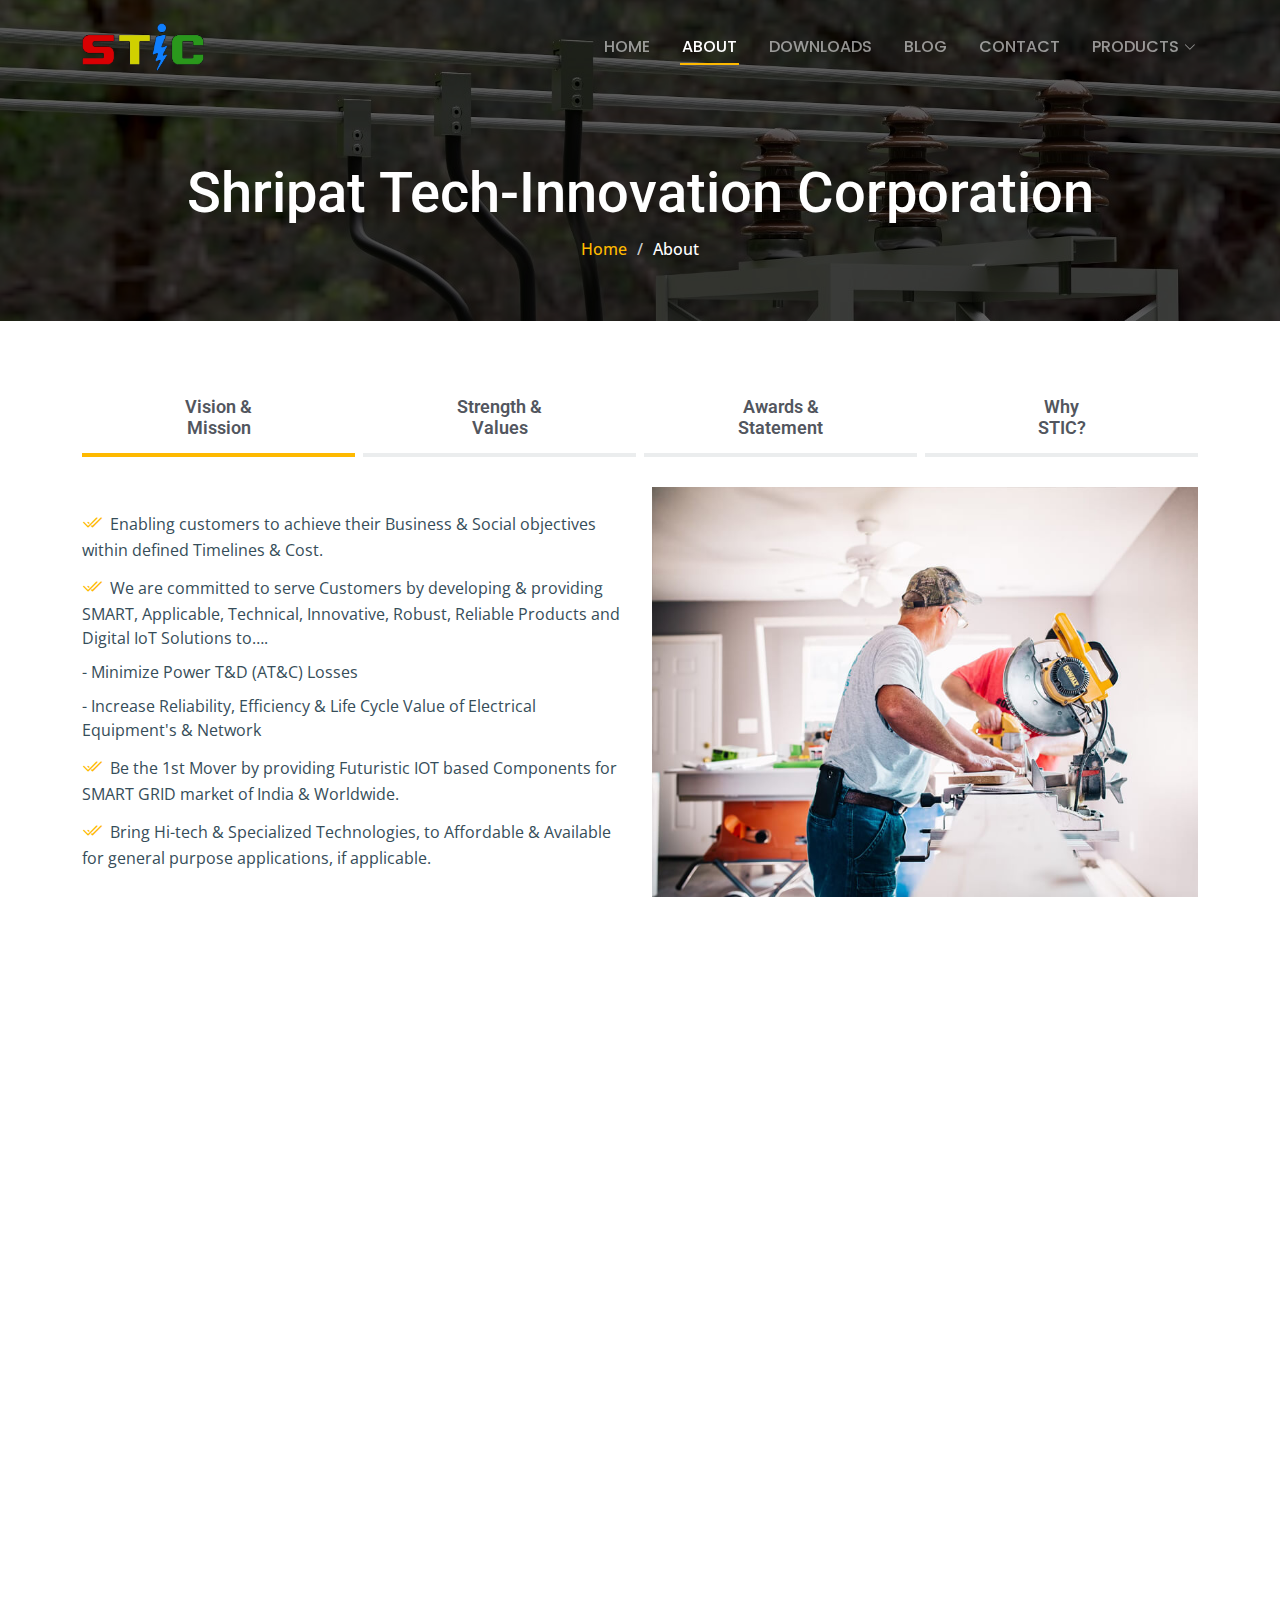
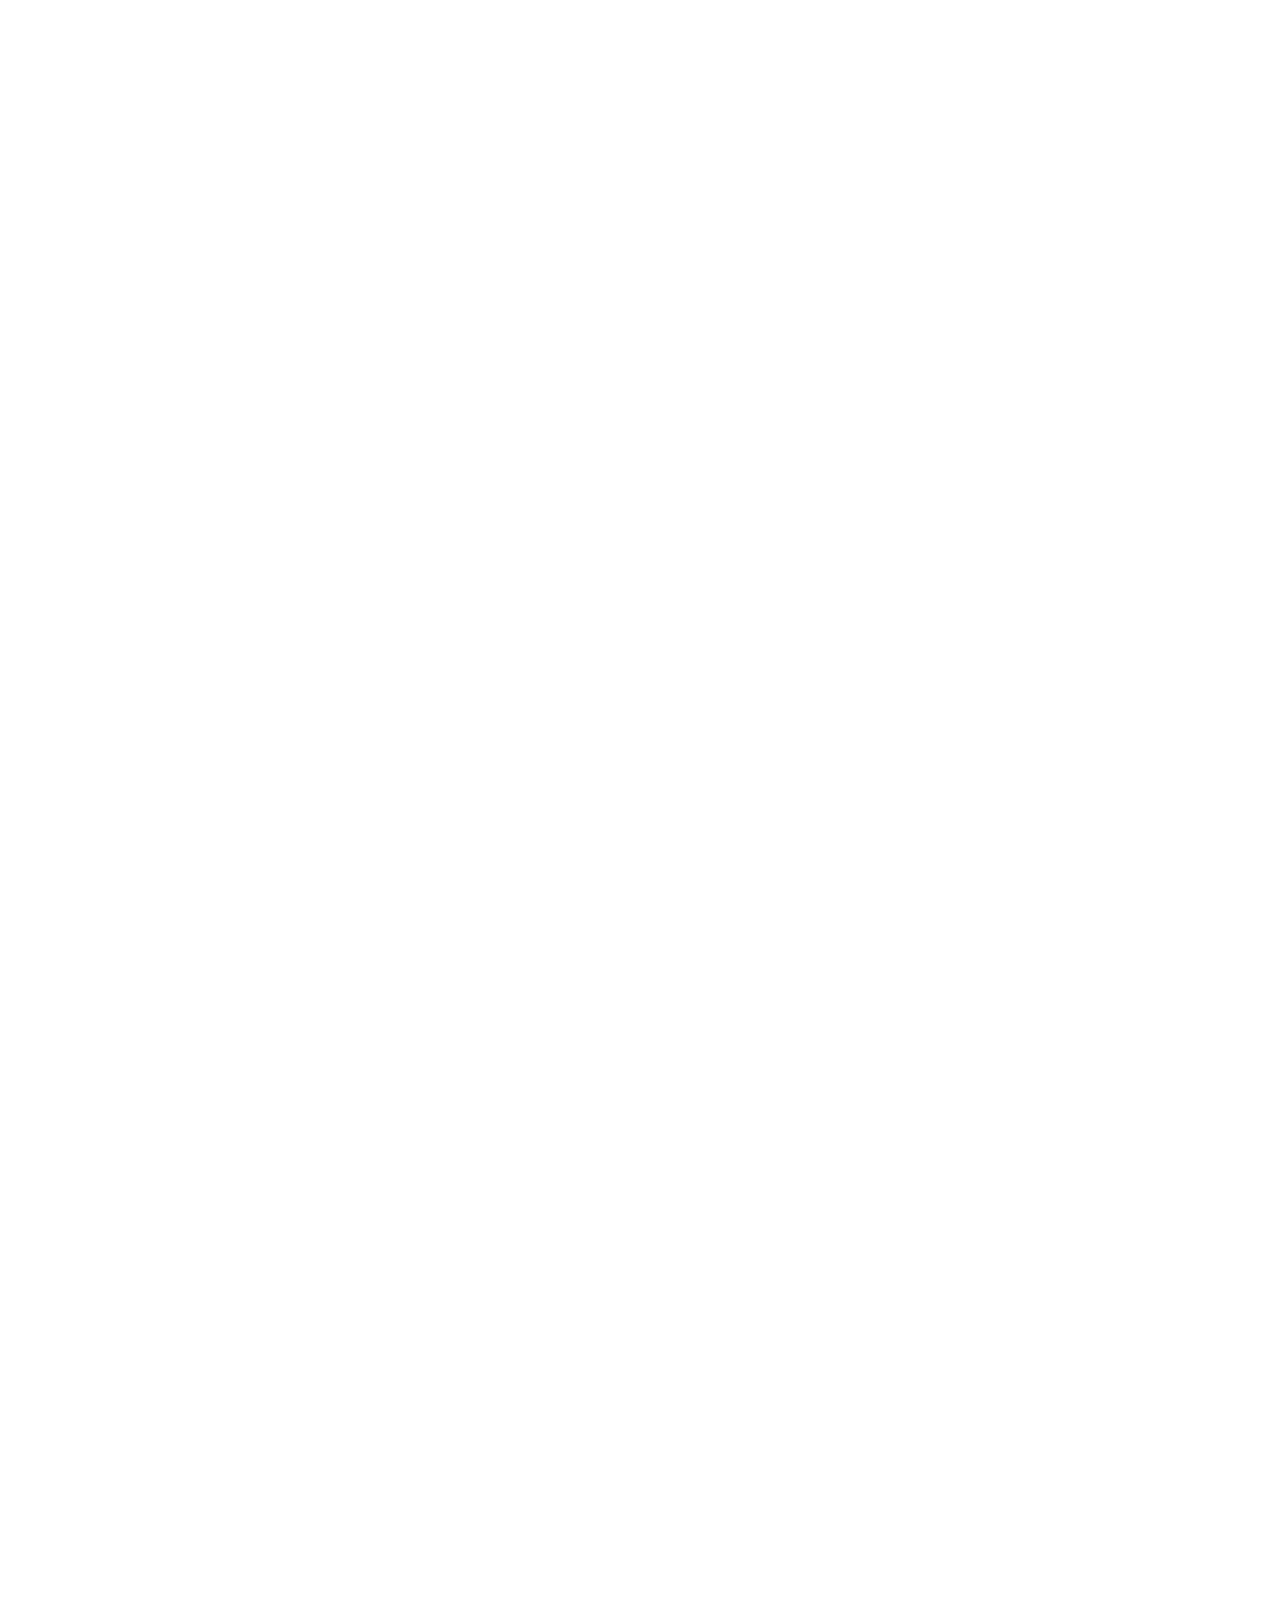
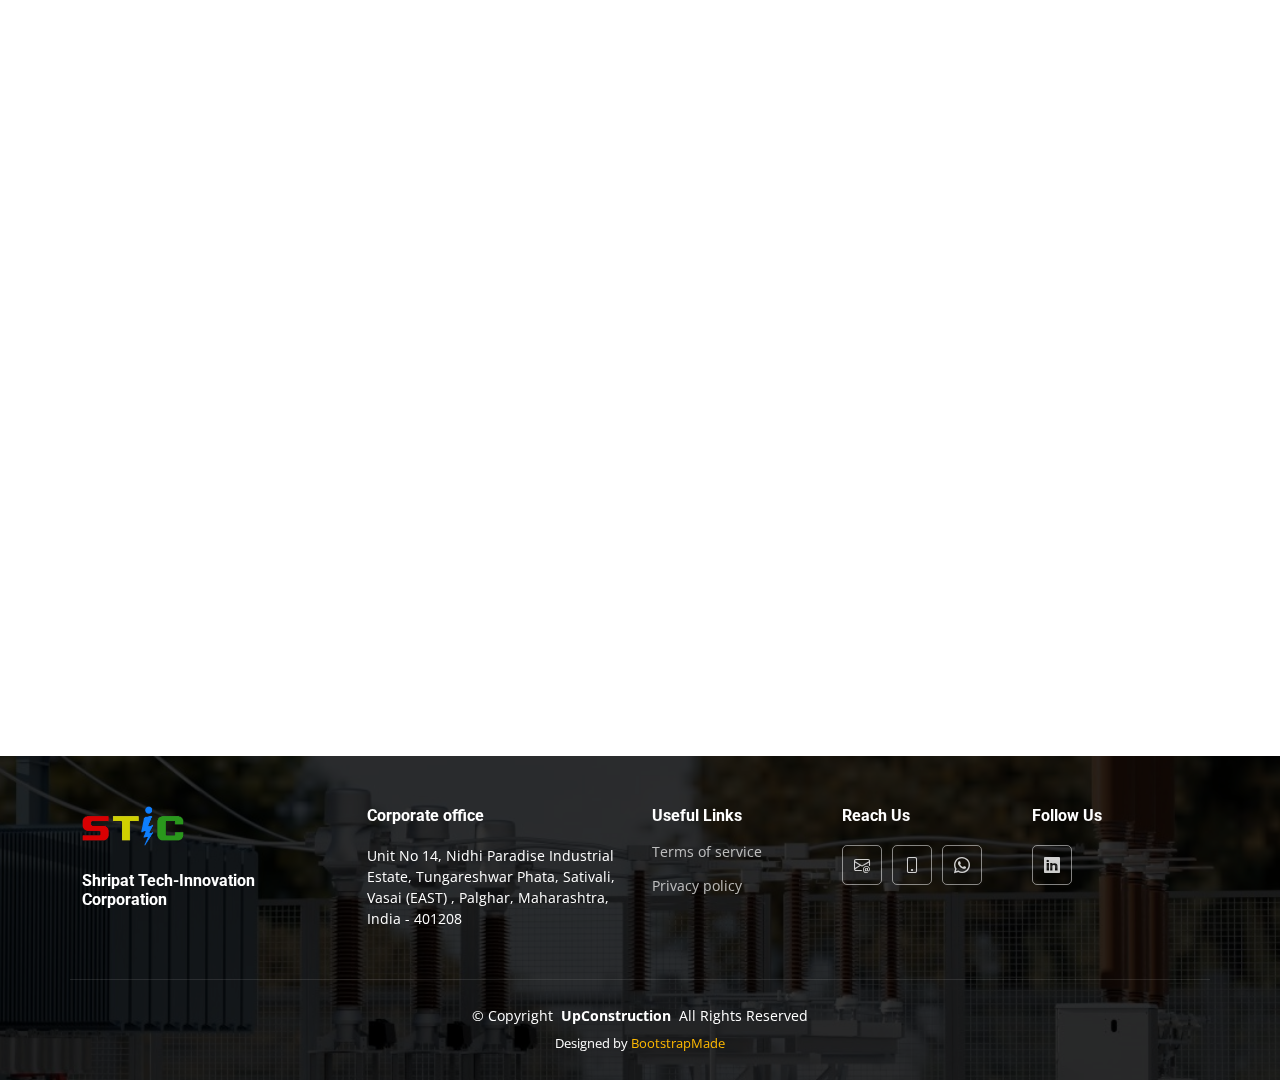
==== about.html @ 897feb3b "changes done" ====
<!DOCTYPE html>
<html lang="en">

<head>
  <meta charset="utf-8">
  <meta content="width=device-width, initial-scale=1.0" name="viewport">
  <title>About - UpConstruction Bootstrap Template</title>
  <meta content="" name="description">
  <meta content="" name="keywords">

  <!-- Favicons -->
  <link href="assets/img/favicon.png" rel="icon">
  <link href="assets/img/apple-touch-icon.png" rel="apple-touch-icon">

  <!-- Fonts -->
  <link href="https://fonts.googleapis.com" rel="preconnect">
  <link href="https://fonts.gstatic.com" rel="preconnect" crossorigin>
  <link
    href="https://fonts.googleapis.com/css2?family=Roboto:ital,wght@0,100;0,300;0,400;0,500;0,700;0,900;1,100;1,300;1,400;1,500;1,700;1,900&family=Open+Sans:ital,wght@0,300;0,400;0,500;0,600;0,700;0,800;1,300;1,400;1,500;1,600;1,700;1,800&family=Poppins:ital,wght@0,100;0,200;0,300;0,400;0,500;0,600;0,700;0,800;0,900;1,100;1,200;1,300;1,400;1,500;1,600;1,700;1,800;1,900&display=swap"
    rel="stylesheet">

  <!-- Vendor CSS Files -->
  <link href="assets/vendor/bootstrap/css/bootstrap.min.css" rel="stylesheet">
  <link href="assets/vendor/bootstrap-icons/bootstrap-icons.css" rel="stylesheet">
  <link href="assets/vendor/aos/aos.css" rel="stylesheet">
  <link href="assets/vendor/glightbox/css/glightbox.min.css" rel="stylesheet">
  <link href="assets/vendor/swiper/swiper-bundle.min.css" rel="stylesheet">

  <!-- Main CSS File -->
  <link href="assets/css/main.css" rel="stylesheet">

  <!-- =======================================================
  * Template Name: UpConstruction
  * Template URL: https://bootstrapmade.com/upconstruction-bootstrap-construction-website-template/
  * Updated: May 18 2024 with Bootstrap v5.3.3
  * Author: BootstrapMade.com
  * License: https://bootstrapmade.com/license/
  ======================================================== -->
</head>

<body class="about-page">

  <header id="header" class="header d-flex align-items-center fixed-top">
    <div class="container-fluid container-xl position-relative d-flex align-items-center justify-content-between">

      <a href="index.html" class="logo d-flex align-items-center">
        <!-- Uncomment the line below if you also wish to use an image logo -->
        <img src="assets/img/stic-logo-big-nobg.png" alt="STIC">
        <!-- <h1 class="sitename">STIC</h1> <span>.</span> -->
      </a>

      <nav id="navmenu" class="navmenu">
        <ul>
          <li><a href="index.html">Home</a></li>
          <li><a href="about.html" class="active">About</a></li>
          <!-- <li><a href="services.html">Services</a></li> -->
          <!-- <li><a href="download.html">Projects</a></li> -->
          <li><a href="download.html">Downloads</a></li>
          <li><a href="blog.html">Blog</a></li>
          <li><a href="contact.html">Contact</a></li>
          <li class="dropdown"><a href="products.html"><span>Products</span> <i class="bi bi-chevron-down toggle-dropdown"></i></a>
            <ul>
              <li class="dropdown"><a href="#"><span>EASYCON</span> <i
                    class="bi bi-chevron-down toggle-dropdown"></i></a>
                <ul>
                  <li><a href="easycon-1.html">EASYCON-1</a></li>
                  <li><a href="#">EASYCON-2</a></li>
                  <li><a href="#">EASYCON-3</a></li>
                  <li><a href="#">EASYCON-4</a></li>
                  <li><a href="#">EASYCON-5</a></li>
                </ul>
              </li>
              <li class="dropdown"><a href="#"><span>TUSKER</span> <i
                    class="bi bi-chevron-down toggle-dropdown"></i></a>
                <ul>
                  <li><a href="#">TUSKER-1</a></li>
                  <li><a href="#">TUSKER-2</a></li>
                  <li><a href="#">TUSKER-3</a></li>
                  <li><a href="#">TUSKER-4</a></li>
                  <li><a href="#">TUSKER-5</a></li>
                </ul>
              </li>
              <li><a href="#">KRIMPKON</a></li>
              <li><a href="#">EASY-SHREENK</a></li>
              <li><a href="#">KANGARU-SMART</a></li>
              <li><a href="#">LVABC,MVABC,MVCC</a></li>
              <li><a href="#">CLAMPING</a></li>

            </ul>
          </li>
        </ul>
        <i class="mobile-nav-toggle d-xl-none bi bi-list"></i>
      </nav>

    </div>
  </header>

  <!-- <header id="header" class="header d-flex align-items-center fixed-top">
    <div class="container-fluid container-xl position-relative d-flex align-items-center justify-content-between">

      <a href="index.html" class="logo d-flex align-items-center">
        Uncomment the line below if you also wish to use an image logo
        <img src="assets/img/logo.png" alt="">
        <h1 class="sitename">STIC</h1> <span>.</span>
      </a>

      <nav id="navmenu" class="navmenu">
        <ul>
          <li><a href="index.html" class="">Home</a></li>
          <li><a href="about.html" class="active">About</a></li>
          <li><a href="services.html">Services</a></li>
          <li><a href="download.html">Projects</a></li>
          <li><a href="blog.html">Blog</a></li>
          <li class="dropdown"><a href="#"><span>Dropdown</span> <i class="bi bi-chevron-down toggle-dropdown"></i></a>
            <ul>
              <li><a href="#">Dropdown 1</a></li>
              <li class="dropdown"><a href="#"><span>Deep Dropdown</span> <i class="bi bi-chevron-down toggle-dropdown"></i></a>
                <ul>
                  <li><a href="#">Deep Dropdown 1</a></li>
                  <li><a href="#">Deep Dropdown 2</a></li>
                  <li><a href="#">Deep Dropdown 3</a></li>
                  <li><a href="#">Deep Dropdown 4</a></li>
                  <li><a href="#">Deep Dropdown 5</a></li>
                </ul>
              </li>
              <li><a href="#">Dropdown 2</a></li>
              <li><a href="#">Dropdown 3</a></li>
              <li><a href="#">Dropdown 4</a></li>
            </ul>
          </li>
          <li><a href="contact.html">Contact</a></li>
        </ul>
        <i class="mobile-nav-toggle d-xl-none bi bi-list"></i>
      </nav>

    </div>
  </header> -->



  <main class="main">

    

    <!-- Page Title -->
    <div class="page-title" data-aos="fade" style="background-image: url(assets/img/page-title-bg.jpg);">
      <div class="container position-relative">
        <h1>Shripat Tech-Innovation Corporation</h1>
        <nav class="breadcrumbs">
          <ol>
            <li><a href="index.html">Home</a></li>
            <li class="current">About</li>
          </ol>
        </nav>
      </div>
    </div><!-- End Page Title -->

    <!-- About Section -->
    <!-- /About Section -->

    <!-- Features Section -->
    <section id="features" class="features section">

      <div class="container">

        <ul class="nav nav-tabs row  g-2 d-flex" data-aos="fade-up" data-aos-delay="100" role="tablist">

          <li class="nav-item col-3" role="presentation">
            <a class="nav-link active show" data-bs-toggle="tab" data-bs-target="#features-tab-1" aria-selected="true"
              role="tab">
              <h4>Vision & <br>Mission</h4>
            </a>
          </li><!-- End tab nav item -->

          <li class="nav-item col-3" role="presentation">
            <a class="nav-link" data-bs-toggle="tab" data-bs-target="#features-tab-2" aria-selected="false"
              tabindex="-1" role="tab">
              <h4>Strength & <br>Values</h4>
            </a><!-- End tab nav item -->

          </li>
          <li class="nav-item col-3" role="presentation">
            <a class="nav-link" data-bs-toggle="tab" data-bs-target="#features-tab-3" aria-selected="false"
              tabindex="-1" role="tab">
              <h4>Awards & <br>Statement</h4>
            </a>
          </li><!-- End tab nav item -->

          

          <li class="nav-item col-3" role="presentation">
            <a class="nav-link" data-bs-toggle="tab" data-bs-target="#features-tab-4" aria-selected="false"
              tabindex="-1" role="tab">
              <h4>Why <br>STIC?</h4>
            </a>
          </li><!-- End tab nav item -->

        </ul>

        <div class="tab-content" data-aos="fade-up" data-aos-delay="200">

          <div class="tab-pane fade active show" id="features-tab-1" role="tabpanel">
            <div class="row">
              <div class="col-lg-6 order-2 order-lg-1 mt-3 mt-lg-0 d-flex flex-column justify-content-center">
                <!-- <h3 class="">Voluptatem dignissimos provident</h3> -->
                <!-- <p class="fst-italic">
                  Lorem ipsum dolor sit amet, consectetur adipiscing elit, sed do eiusmod tempor incididunt ut labore et
                  dolore
                  magna aliqua.
                </p> -->
                <ul>
                  <li><i class="bi bi-check2-all"></i> <span>Enabling customers to achieve their Business & Social objectives within defined Timelines & Cost.</span></li>
                  <li><i class="bi bi-check2-all"></i> <span>We are committed to serve Customers by developing & providing SMART, Applicable, Technical, Innovative, Robust, Reliable Products and Digital IoT Solutions to….</span>
                    <ul>
                      <li>-	Minimize Power T&D (AT&C) Losses</li>
                      <li>-	Increase Reliability, Efficiency & Life Cycle Value of Electrical Equipment's & Network</li>
                    </ul>
                  </li>
                  <li><i class="bi bi-check2-all"></i> <span>Be the 1st Mover by providing Futuristic IOT based Components for SMART GRID market of India & Worldwide.</span></li>
                  <li><i class="bi bi-check2-all"></i> <span>Bring Hi-tech & Specialized Technologies, to Affordable & Available for general purpose applications, if applicable.</span></li>
                </ul>
              </div>
              <div class="col-lg-6 order-1 order-lg-2 text-center">
                <img src="assets/img/features-1.jpg" alt="" class="img-fluid">
              </div>
            </div>
          </div><!-- End tab content item -->

          <div class="tab-pane fade" id="features-tab-2" role="tabpanel">
            <div class="row">
              <div class="col-lg-6 order-2 order-lg-1 mt-3 mt-lg-0 d-flex flex-column justify-content-center">
                <!-- <h3>Neque exercitationem debitis</h3>
                <p class="fst-italic">
                  Lorem ipsum dolor sit amet, consectetur adipiscing elit, sed do eiusmod tempor incididunt ut labore et
                  dolore
                  magna aliqua.
                </p> -->
                <p class="fst-italic">
                  Our biggest strength is Under-One-Roof facilities for Connector Design Capability (CAD-CAE), Automatic CNC Manufacturing (CAM), and specialized Connector Qualifications (Testing). We are addressing following markets:</p>
                <ul>
                  <li><i class="bi bi-check2-all"></i> <span><strong>Power Utilities: </strong>Generation, Transmission and Distribution (Substation & Powerlines)</span></li>
                  <li><i class="bi bi-check2-all"></i> <span><strong>Renewable Energy: </strong>Solar, Wind, Hydro, and others</span></li>
                  <li><i class="bi bi-check2-all"></i> <span><strong>Transport: </strong>Railways & Metro-Rail</span></li>
                  <li><i class="bi bi-check2-all"></i> <span><strong>Industries: </strong>OEMs, Steel, Cement, and others</span></li>
                  <li><i class="bi bi-check2-all"></i> <span><strong>Exports</strong></span></li>
                </ul>
                <p>“Shripat Tech-Innovation Corporation (STiC)” founded in 2018, is an ISO-9001: 2015 Quality System Certified and recently we have been awarded based on our objective of “Develop In India & Make In India” upto 400KV and upto 6000A Connectors.</p>
                <ul>
                  <li><i class="bi bi-check2-all"></i> <span>Trust with Transparency.</span></li>
                  <li><i class="bi bi-check2-all"></i> <span>Customer Centricity.</span></li>
                  <li><i class="bi bi-check2-all"></i> <span>Invent and Simplify.</span></li>
                  <li><i class="bi bi-check2-all"></i> <span>Learn and be curious.</span></li>
                </ul>   
                </div>
              <div class="col-lg-6 order-1 order-lg-2 text-center">
                <img src="assets/img/features-2.jpg" alt="" class="img-fluid">
              </div>
            </div>
          </div><!-- End tab content item -->

          <div class="tab-pane fade" id="features-tab-3" role="tabpanel">
            <div class="row">
              <div class="col-lg-6 order-2 order-lg-1 mt-3 mt-lg-0 d-flex flex-column justify-content-center">
                <!-- <h3>Voluptatibus commodi accusamu</h3> -->
                <ul>
                  <li><i class="bi bi-check2-all"></i> <span>“TOP10 Connector Manufacturers in India” and “Best Indian Manufacturing Start-Up - for Shear-Bolted Connectors.”</span></li>
                  <li><i class="bi bi-check2-all"></i> <span>We are end-to-end solution provider company working towards “Concept-Design-Development-Manufacture-Supply” mainly for Electrical Connection Issues.</span></li>
                  <li><i class="bi bi-check2-all"></i> <span>We have 100+ innovative designs for connectors based on applications and filed more than 5 design patents.</span></li>
                </ul>
                <p class="fst-italic">
                  We are set to progress with Pole-Vaulting Steps, towards our Vision with the Market-Target Statement as
                </p>
                <p><strong>“MILLIONs of EQUIPMENTs - BILLIONs of CONNECTORs”</strong></p>
                <!-- <p>We are addressing following markets:</p>
                <ul>
                  <li><i class="bi bi-check2-all"></i> <span><strong>Power Utilities: </strong>Generation, Transmission and Distribution (Substation & Powerlines)</span></li>
                  <li><i class="bi bi-check2-all"></i> <span><strong>Renewable Energy: </strong>Solar, Wind, Hydro, and others</span></li>
                  <li><i class="bi bi-check2-all"></i> <span><strong>Transport: </strong>Railways & Metro-Rail</span></li>
                  <li><i class="bi bi-check2-all"></i> <span><strong>Industries: </strong>OEMs, Steel, Cement, and others</span></li>
                  <li><i class="bi bi-check2-all"></i> <span><strong>Exports</strong></span></li>
                </ul> -->
                <p>Understanding customer's pain areas clearly and provide <strong>Quick, Applicable & Affordable solution</strong> is key to our success. In short span of time, we have been accorded approvals for our new products from major customers such as ADANI Electricity, Torrent Power, Tata Power, MPMKVVCL, BESCOM, TANGEDCO, ACME, KPTCL, TOSHIBA T&D, MSEDCL, MVVNL, PSTCL, L&T Nabha Power, JSW, OPG-Infra, DMRC, BMRCL and many more customers. We have serviced the repeat orders which is the proof of customer's faith in our consistent quality & performance.</p>
                <!-- <p class="fst-italic">
                  Lorem ipsum dolor sit amet, consectetur adipiscing elit, sed do eiusmod tempor incididunt ut labore et
                  dolore
                  magna aliqua.
                </p> -->
              </div>
              <div class="col-lg-6 order-1 order-lg-2 text-center">
                <img src="assets/img/features-3.jpg" alt="" class="img-fluid">
              </div>
            </div>
          </div><!-- End tab content item -->
          
          <div class="tab-pane fade" id="features-tab-4" role="tabpanel">
            <div class="row">
              <div class="col-lg-6 order-2 order-lg-1 mt-3 mt-lg-0 d-flex flex-column justify-content-center">
                <!-- <h3>Omnis fugiat ea explicabo sunt</h3> -->
                <!-- <p class="fst-italic">
                We are set to progress with Pole-Vaulting Steps, towards our Vision with the Market-Target Statement as
                </p> -->
                <p><strong>“MILLIONs of EQUIPMENTs - BILLIONs of CONNECTORs”</strong></p>
                <!-- <p>We are addressing following markets:</p> -->
                <ul>
                  <li><i class="bi bi-check2-all"></i> <span><strong>O&M Friendly Design: </strong>Easy to Install and Maintain (Fit & Forget)</span></li>
                  <li><i class="bi bi-check2-all"></i> <span><strong>Environment Friendly Features: </strong>Power Saving Mode ON & Reusable Features</span></li>
                  <li><i class="bi bi-check2-all"></i> <span><strong>Safest & Robust Designs: </strong>No Overheating & No Fire, Lowest I2R Losses</span></li>
                  <li><i class="bi bi-check2-all"></i> <span><strong>Affordable, ROI within &lt; 1 Year: </strong>Maintenance-Free, No Failure, No Revenue Losses</span></li>
                  <li><i class="bi bi-check2-all"></i> <span><strong>Customizations, Co-Developments</strong>First Time Right Products/Solutions</span></li>
                </ul>
                <!-- <p>Understanding customer's pain areas clearly and provide <strong>Quick, Applicable & Affordable solution</strong> is key to our success. In short span of time, we have been accorded approvals for our new products from major customers such as ADANI Electricity, Torrent Power, Tata Power, MPMKVVCL, BESCOM, TANGEDCO, ACME, KPTCL, TOSHIBA T&D, MSEDCL, MVVNL, PSTCL, L&T Nabha Power, JSW, OPG-Infra, DMRC, BMRCL and many more customers. We have serviced the repeat orders which is the proof of customer's faith in our consistent quality & performance.</p> -->
              </div>
              <div class="col-lg-6 order-1 order-lg-2 text-center">
                <img src="assets/img/features-4.jpg" alt="" class="img-fluid">
              </div>
            </div>
          </div><!-- End tab content item -->

        </div>

      </div>

    </section><!-- /Features Section -->

    <section id="get-started" class="get-started section">

      <div class="container">

        <div class="row justify-content-between gy-4">

          <div class="col-lg-6 d-flex align-items-center" data-aos="zoom-out" data-aos-delay="100">
            <div class="content">
              <h3>Shripat Tech-Innovation Corporation</h3>
              <p>Our strength lies in our readily available manufacturing facilities and testing setups, ensuring
                quality products delivered at optimized costs with swift turnaround times.</p>
              <p>We are an <strong>ISO 9001-2015 certified</strong> innovative company dedicated to designing,
                developing, manufacturing, and supplying a diverse range of mechanical, electro-mechanical, and
                electrical components, including CNC machined parts and customized products tailored as solutions for
                various industrial sectors such as solar, oil and gas, utilities, and more.</p>
              <p>Delivering Cost-Effective solutions aligned with industry standards and customer needs, our product
                range encompasses functions in <strong>Clamp</strong>, <strong>Connect</strong>,
                <strong>Protect</strong>, <strong>Measure</strong>, <strong>Communicate</strong>, and
                <strong>Monitor</strong>.
              </p>
            </div>
          </div>

          <div class="col-lg-5" data-aos="zoom-out" data-aos-delay="200">
            <form action="forms/quote.php" method="post" class="php-email-form">
              <h3>Unlock Inspiration:</h3>
              <p>Get Your Personalized Quote Now!</p>
              <div class="row gy-3">

                <div class="col-md-12">
                  <input type="text" name="name" class="form-control" placeholder="Name" required="">
                </div>

                <div class="col-md-12 ">
                  <input type="email" class="form-control" name="email" placeholder="Email" required="">
                </div>

                <div class="col-md-12">
                  <input type="text" class="form-control" name="phone" placeholder="Phone" required="">
                </div>

                <div class="col-md-12">
                  <textarea class="form-control" name="message" rows="6" placeholder="Message" required=""></textarea>
                </div>

                <div class="col-md-12 text-center">
                  <div class="loading">Loading</div>
                  <div class="error-message"></div>
                  <div class="sent-message">Your quote request has been sent successfully. Thank you!</div>

                  <button type="submit">Get a quote</button>
                </div>

              </div>
            </form>
          </div><!-- End Quote Form -->

        </div>

      </div>

    </section><!-- /Get Started Section -->
    
    <!-- Stats Counter Section -->
    <!-- <section id="stats-counter" class="stats-counter section">

      Section Title
      <div class="container section-title" data-aos="fade-up">
        <h2>Stats</h2>
        <p>Necessitatibus eius consequatur ex aliquid fuga eum quidem sint consectetur velit</p>
      </div>End Section Title

      <div class="container" data-aos="fade-up" data-aos-delay="100">

        <div class="row gy-4">

          <div class="col-lg-3 col-md-6">
            <div class="stats-item d-flex align-items-center w-100 h-100">
              <i class="bi bi-emoji-smile color-blue flex-shrink-0"></i>
              <div>
                <span data-purecounter-start="0" data-purecounter-end="232" data-purecounter-duration="1" class="purecounter"></span>
                <p>Happy Clients</p>
              </div>
            </div>
          </div>End Stats Item

          <div class="col-lg-3 col-md-6">
            <div class="stats-item d-flex align-items-center w-100 h-100">
              <i class="bi bi-journal-richtext color-orange flex-shrink-0"></i>
              <div>
                <span data-purecounter-start="0" data-purecounter-end="521" data-purecounter-duration="1" class="purecounter"></span>
                <p>Projects</p>
              </div>
            </div>
          </div>End Stats Item

          <div class="col-lg-3 col-md-6">
            <div class="stats-item d-flex align-items-center w-100 h-100">
              <i class="bi bi-headset color-green flex-shrink-0"></i>
              <div>
                <span data-purecounter-start="0" data-purecounter-end="1463" data-purecounter-duration="1" class="purecounter"></span>
                <p>Hours Of Support</p>
              </div>
            </div>
          </div>End Stats Item

          <div class="col-lg-3 col-md-6">
            <div class="stats-item d-flex align-items-center w-100 h-100">
              <i class="bi bi-people color-pink flex-shrink-0"></i>
              <div>
                <span data-purecounter-start="0" data-purecounter-end="15" data-purecounter-duration="1" class="purecounter"></span>
                <p>Hard Workers</p>
              </div>
            </div>
          </div>End Stats Item

        </div>

      </div>

    </section> --><!-- /Stats Counter Section -->

      <!-- Constructions Section -->
      <section id="constructions" class="constructions section">

        <!-- Section Title -->
        <!-- <div class="container section-title" data-aos="fade-up">
          <h2 class="">Who we serve</h2>
          <p>Subtitle</p>
        </div> --><!-- End Section Title -->
  
        <div class="container">
  
          <div class="row gy-4">
  
            <div class="col-lg-6" data-aos="fade-up" data-aos-delay="100">
              <div class="card-item">
                <div class="row">
                  <div class="col-xl-5">
                    <div class="card-bg"><img src="assets/img/2x2-grid/politic_01.jpg" alt=""></div>
                  </div>
                  <div class="col-xl-7 d-flex align-items-center">
                    <div class="card-body">
                      <h4 class="card-title">Vision & Mission</h4>
                      <p>Enabling customers to achieve their Business & Social objectives within defined Timelines & Cost. </p>
                      <p>We are committed to serve Customers by developing & providing Affordable, Applicable, Technical,
                        Innovative, Robust, Reliable Products and Digital IIoT Solutions</p>
                    </div>
                  </div>
                </div>
              </div>
            </div><!-- End Card Item -->
  
            <div class="col-lg-6" data-aos="fade-up" data-aos-delay="200">
              <div class="card-item">
                <div class="row">
                  <div class="col-xl-5">
                    <div class="card-bg"><img src="assets/img/2x2-grid/politic_02.jpg" alt=""></div>
                  </div>
                  <div class="col-xl-7 d-flex align-items-center">
                    <div class="card-body">
                      <h4 class="card-title">Certified</h4>
                      <p>We an ISO 9001-2015 certified innovative company engaged into Design, Develop, Manufacture & Supply
                        various types of mechanical, electro-mechanical, electrical, CNC machined components & customized
                        products as solutions for various industrial like solar, Oil & Gas, Utilities etc.</p>
                    </div>
                  </div>
                </div>
              </div>
            </div><!-- End Card Item -->
  
            <div class="col-lg-6" data-aos="fade-up" data-aos-delay="300">
              <div class="card-item">
                <div class="row">
                  <div class="col-xl-5">
                    <div class="card-bg"><img src="assets/img/2x2-grid/politic_03.jpg" alt=""></div>
                  </div>
                  <div class="col-xl-7 d-flex align-items-center">
                    <div class="card-body">
                      <h4 class="card-title">Strength</h4>
                      <p>Readily available manufacturing facilities and test set-up for delivering quality products at optimized
                        cost with faster turnaround time.</p>
                    </div>
                  </div>
                </div>
              </div>
            </div><!-- End Card Item -->
  
            <div class="col-lg-6" data-aos="fade-up" data-aos-delay="400">
              <div class="card-item">
                <div class="row">
                  <div class="col-xl-5">
                    <div class="card-bg"><img src="assets/img/2x2-grid/politic_04.jpg" alt=""></div>
                  </div>
                  <div class="col-xl-7 d-flex align-items-center">
                    <div class="card-body">
                      <h4 class="card-title">Services</h4>
                      <p>We serve products in the area of CLAMP, CONNECT, PROTECT, MEASURE, COMMUNICATE & MONITOR functions to deliver efficient, efficient, better and cost effective solutions as per industry standards and customer requirements.</p>
                    </div>
                  </div>
                </div>
              </div>
            </div><!-- End Card Item -->
  
          </div>
  
        </div>
  
      </section><!-- /Constructions Section -->

    <!-- Alt Services Section -->
    <section id="alt-services" class="alt-services section">

      <div class="container">

        <div class="row justify-content-around gy-4">
          <div class="features-image col-lg-6" data-aos="fade-up" data-aos-delay="100"><img
              src="assets/img/alt-services.jpg" alt=""></div>

          <div class="col-lg-5 d-flex flex-column justify-content-center" data-aos="fade-up" data-aos-delay="200">
            <h3>Products & Solutions mainly include:</h3>
            <!-- <p>Esse voluptas cumque vel exercitationem. Reiciendis est hic accusamus. Non ipsam et sed minima temporibus
              laudantium. Soluta voluptate sed facere corporis dolores excepturi</p> -->

              <div class="icon-box d-flex position-relative" data-aos="fade-up" data-aos-delay="300">
                <!-- <i class="bi bi-easel flex-shrink-0"></i>
                <div>
                  <h4><a href="" class="stretched-link">Lorem Ipsum</a></h4>
                  <p>Voluptatum deleniti atque corrupti quos dolores et quas molestias excepturi sint occaecati cupiditate
                    non provident</p>
                </div> -->
  
                <i class="bi bi-check-circle flex-shrink-0"></i>
                <div>
                  <p>Forged, Castings, Extrusions with CNC Matching & Pressed Parts</p>
                </div>
  
              </div><!-- End Icon Box -->

              <div class="icon-box d-flex position-relative" data-aos="fade-up" data-aos-delay="400">  
                <i class="bi bi-check-circle flex-shrink-0"></i>
                <div>
                  <p>Plastic,Metal parts and sub-assemblies as per customers requirements</p>
                </div>
              </div><!-- End Icon Box -->
  
              <div class="icon-box d-flex position-relative" data-aos="fade-up" data-aos-delay="500">  
                <i class="bi bi-check-circle flex-shrink-0"></i>
                <div>
                  <p>SS Bands, Wing Seals, Expansion Springs and Accessories for Hot & Cold insulations</p>
                </div>
              </div><!-- End Icon Box -->
  
              <div class="icon-box d-flex position-relative" data-aos="fade-up" data-aos-delay="600">  
                <i class="bi bi-check-circle flex-shrink-0"></i>
                <div>
                  <p>Clamping Solutions for cables, Conductors, Pipes & Others</p>
                </div>
              </div><!-- End Icon Box -->
  
              <div class="icon-box d-flex position-relative" data-aos="fade-up" data-aos-delay="700">  
                <i class="bi bi-check-circle flex-shrink-0"></i>
                <div>
                  <p>LV & MV AB Cable accessories, Connectpr & Fittings for various applications</p>
                </div>
              </div><!-- End Icon Box -->
  
              <div class="icon-box d-flex position-relative" data-aos="fade-up" data-aos-delay="800">  
                <i class="bi bi-check-circle flex-shrink-0"></i>
                <div>
                  <p>Cable Glands,Earthing & Ligtening Accessories, Other Brass components</p>
                </div>
              </div><!-- End Icon Box -->
  
              <div class="icon-box d-flex position-relative" data-aos="fade-up" data-aos-delay="900">  
                <i class="bi bi-check-circle flex-shrink-0"></i>
                <div>
                  <p>Screwless and Boltless Connections Systems / Connector</p>
                </div>
              </div><!-- End Icon Box -->
  
              <div class="icon-box d-flex position-relative" data-aos="fade-up" data-aos-delay="1000">  
                <i class="bi bi-check-circle flex-shrink-0"></i>
                <div>
                  <p>Distribution Cabinets / Cubicles / Enclosures, Street Lighting solutions</p>
                </div>
              </div><!-- End Icon Box -->
  
              <div class="icon-box d-flex position-relative" data-aos="fade-up" data-aos-delay="1100">  
                <i class="bi bi-check-circle flex-shrink-0"></i>
                <div>
                  <p>Electrical Assemblies / Sub-assemblies as per customer needs</p>
                </div>
              </div><!-- End Icon Box -->
  
              <div class="icon-box d-flex position-relative" data-aos="fade-up" data-aos-delay="1200">  
                <i class="bi bi-check-circle flex-shrink-0"></i>
                <div>
                  <p>Integrated Electrical & Electronics Solutions with Sensors as per applications</p>
                </div>
              </div><!-- End Icon Box -->
  
              <div class="icon-box d-flex position-relative" data-aos="fade-up" data-aos-delay="1300">  
                <i class="bi bi-check-circle flex-shrink-0"></i>
                <div>
                  <p>MV Covered Conductors Accessories & Fittings, Poleline Hardwares</p>
                </div>
              </div><!-- End Icon Box -->
  
            <!-- <div class="icon-box d-flex position-relative" data-aos="fade-up" data-aos-delay="400">
              <i class="bi bi-patch-check flex-shrink-0"></i>
              <div>
                <h4><a href="" class="stretched-link">Nemo Enim</a></h4>
                <p>At vero eos et accusamus et iusto odio dignissimos ducimus qui blanditiis praesentium voluptatum
                  deleniti atque</p>
              </div>
            </div> --><!-- End Icon Box -->

            <!-- <div class="icon-box d-flex position-relative" data-aos="fade-up" data-aos-delay="500">
              <i class="bi bi-brightness-high flex-shrink-0"></i>
              <div>
                <h4><a href="" class="stretched-link">Dine Pad</a></h4>
                <p>Explicabo est voluptatum asperiores consequatur magnam. Et veritatis odit. Sunt aut deserunt minus
                  aut eligendi omnis</p>
              </div>
            </div> --><!-- End Icon Box -->

            <!-- <div class="icon-box d-flex position-relative" data-aos="fade-up" data-aos-delay="600">
              <i class="bi bi-brightness-high flex-shrink-0"></i>
              <div>
                <h4><a href="" class="stretched-link">Tride clov</a></h4>
                <p>Est voluptatem labore deleniti quis a delectus et. Saepe dolorem libero sit non aspernatur odit amet.
                  Et eligendi</p>
              </div>
            </div> --><!-- End Icon Box -->

          </div>
        </div>

      </div>

    </section><!-- /Alt Services Section -->

    
    <!-- Alt Services 2 Section -->
    <section id="alt-services-2" class="alt-services-2 section">

      <div class="container">

        <div class="row justify-content-around gy-4">

          <div class="col-lg-6 d-flex flex-column justify-content-center order-2 order-lg-1" data-aos="fade-up"
            data-aos-delay="100">
            <h3>Highlights</h3>
            <!-- <p>Esse voluptas cumque vel exercitationem. Reiciendis est hic accusamus. Non ipsam et sed minima temporibus
              laudantium. Soluta voluptate sed facere corporis dolores excepturi</p> -->

            <div class="row">

              <div class="col-lg-6 icon-box d-flex">
                <i class="bi bi-easel flex-shrink-0"></i>
                <div>
                  <h4>T&D Power</h4>
                  <p>Higher T&D losses in electrical systems are due to non-reliability and insufficient O&M practices. Technology and Right product solutions can make minimal losses and help utilities to reduce their technical losses.</p>
                </div>
              </div><!-- End Icon Box -->

              <div class="col-lg-6 icon-box d-flex">
                <i class="bi bi-patch-check flex-shrink-0"></i>
                <div>
                  <h4>24X7 Quality</h4>
                  <p>All time reliable power is one of the most important indices that decides the development level of a nation. Our new products support 24x7 Quality & Reliable Power Objectives of Govt of INDIA.</p>
                </div>
              </div><!-- End Icon Box -->

              <div class="col-lg-6 icon-box d-flex">
                <i class="bi bi-brightness-high flex-shrink-0"></i>
                <div>
                  <h4>Smart components for Electrical Equipments & System</h4>
                  <p>To increase Reliability, Efficiency, Utilization factor & Life Cycle Value of Electrical Equipments & System.Also Adds value to O&M Practices.</p>
                </div>
              </div><!-- End Icon Box -->

              <div class="col-lg-6 icon-box d-flex">
                <i class="bi bi-brightness-high flex-shrink-0"></i>
                <div>
                  <h4>Futuristic market</h4>
                  <p>To initiate & drive Futuristic market of India & World-wide, for any other Industrial & Engineering segment.</p>
                </div>
              </div><!-- End Icon Box -->

            </div>

          </div>

          <div class="features-image col-lg-5 order-1 order-lg-2" data-aos="fade-up" data-aos-delay="200">
            <img src="assets/img/features-3-2.jpg" alt="">
          </div>

        </div>

      </div>

    </section><!-- /Alt Services 2 Section -->

    <!-- Team Section -->
    <!-- <section id="team" class="team section">

      Section Title
      <div class="container section-title" data-aos="fade-up">
        <h2>Team</h2>
        <p>Necessitatibus eius consequatur ex aliquid fuga eum quidem sint consectetur velit</p>
      </div>End Section Title

      <div class="container">

        <div class="row gy-5">

          <div class="col-lg-4 col-md-6 member" data-aos="fade-up" data-aos-delay="100">
            <div class="member-img">
              <img src="assets/img/team/team-1.jpg" class="img-fluid" alt="">
              <div class="social">
                <a href="#"><i class="bi bi-twitter-x"></i></a>
                <a href="#"><i class="bi bi-facebook"></i></a>
                <a href="#"><i class="bi bi-instagram"></i></a>
                <a href="#"><i class="bi bi-linkedin"></i></a>
              </div>
            </div>
            <div class="member-info text-center">
              <h4>Walter White</h4>
              <span>Chief Executive Officer</span>
              <p>Aliquam iure quaerat voluptatem praesentium possimus unde laudantium vel dolorum distinctio dire flow</p>
            </div>
          </div>End Team Member

          <div class="col-lg-4 col-md-6 member" data-aos="fade-up" data-aos-delay="200">
            <div class="member-img">
              <img src="assets/img/team/team-2.jpg" class="img-fluid" alt="">
              <div class="social">
                <a href="#"><i class="bi bi-twitter-x"></i></a>
                <a href="#"><i class="bi bi-facebook"></i></a>
                <a href="#"><i class="bi bi-instagram"></i></a>
                <a href="#"><i class="bi bi-linkedin"></i></a>
              </div>
            </div>
            <div class="member-info text-center">
              <h4>Sarah Jhonson</h4>
              <span>Product Manager</span>
              <p>Labore ipsam sit consequatur exercitationem rerum laboriosam laudantium aut quod dolores exercitationem ut</p>
            </div>
          </div>End Team Member

          <div class="col-lg-4 col-md-6 member" data-aos="fade-up" data-aos-delay="300">
            <div class="member-img">
              <img src="assets/img/team/team-3.jpg" class="img-fluid" alt="">
              <div class="social">
                <a href="#"><i class="bi bi-twitter-x"></i></a>
                <a href="#"><i class="bi bi-facebook"></i></a>
                <a href="#"><i class="bi bi-instagram"></i></a>
                <a href="#"><i class="bi bi-linkedin"></i></a>
              </div>
            </div>
            <div class="member-info text-center">
              <h4>William Anderson</h4>
              <span>CTO</span>
              <p>Illum minima ea autem doloremque ipsum quidem quas aspernatur modi ut praesentium vel tque sed facilis at qui</p>
            </div>
          </div>End Team Member

          <div class="col-lg-4 col-md-6 member" data-aos="fade-up" data-aos-delay="400">
            <div class="member-img">
              <img src="assets/img/team/team-4.jpg" class="img-fluid" alt="">
              <div class="social">
                <a href="#"><i class="bi bi-twitter-x"></i></a>
                <a href="#"><i class="bi bi-facebook"></i></a>
                <a href="#"><i class="bi bi-instagram"></i></a>
                <a href="#"><i class="bi bi-linkedin"></i></a>
              </div>
            </div>
            <div class="member-info text-center">
              <h4>Amanda Jepson</h4>
              <span>Accountant</span>
              <p>Magni voluptatem accusamus assumenda cum nisi aut qui dolorem voluptate sed et veniam quasi quam consectetur</p>
            </div>
          </div>End Team Member

          <div class="col-lg-4 col-md-6 member" data-aos="fade-up" data-aos-delay="500">
            <div class="member-img">
              <img src="assets/img/team/team-5.jpg" class="img-fluid" alt="">
              <div class="social">
                <a href="#"><i class="bi bi-twitter-x"></i></a>
                <a href="#"><i class="bi bi-facebook"></i></a>
                <a href="#"><i class="bi bi-instagram"></i></a>
                <a href="#"><i class="bi bi-linkedin"></i></a>
              </div>
            </div>
            <div class="member-info text-center">
              <h4>Brian Doe</h4>
              <span>Marketing</span>
              <p>Qui consequuntur quos accusamus magnam quo est molestiae eius laboriosam sunt doloribus quia impedit laborum velit</p>
            </div>
          </div>End Team Member

          <div class="col-lg-4 col-md-6 member" data-aos="fade-up" data-aos-delay="600">
            <div class="member-img">
              <img src="assets/img/team/team-6.jpg" class="img-fluid" alt="">
              <div class="social">
                <a href="#"><i class="bi bi-twitter-x"></i></a>
                <a href="#"><i class="bi bi-facebook"></i></a>
                <a href="#"><i class="bi bi-instagram"></i></a>
                <a href="#"><i class="bi bi-linkedin"></i></a>
              </div>
            </div>
            <div class="member-info text-center">
              <h4>Josepha Palas</h4>
              <span>Operation</span>
              <p>Sint sint eveniet explicabo amet consequatur nesciunt error enim rerum earum et omnis fugit eligendi cupiditate vel</p>
            </div>
          </div>End Team Member

        </div>

      </div>

    </section> --><!-- /Team Section -->

    <!-- Testimonials Section -->
    <!-- <section id="testimonials" class="testimonials section">

      Section Title
      <div class="container section-title" data-aos="fade-up">
        <h2>Testimonials</h2>
        <p>Necessitatibus eius consequatur ex aliquid fuga eum quidem sint consectetur velit</p>
      </div>End Section Title

      <div class="container" data-aos="fade-up" data-aos-delay="100">

        <div class="swiper">
          <script type="application/json" class="swiper-config">
            {
              "loop": true,
              "speed": 600,
              "autoplay": {
                "delay": 5000
              },
              "slidesPerView": "auto",
              "pagination": {
                "el": ".swiper-pagination",
                "type": "bullets",
                "clickable": true
              },
              "breakpoints": {
                "320": {
                  "slidesPerView": 1,
                  "spaceBetween": 40
                },
                "1200": {
                  "slidesPerView": 2,
                  "spaceBetween": 20
                }
              }
            }
          </script>
          <div class="swiper-wrapper">

            <div class="swiper-slide">
              <div class="testimonial-wrap">
                <div class="testimonial-item">
                  <img src="assets/img/testimonials/testimonials-1.jpg" class="testimonial-img" alt="">
                  <h3>Saul Goodman</h3>
                  <h4>Ceo &amp; Founder</h4>
                  <div class="stars">
                    <i class="bi bi-star-fill"></i><i class="bi bi-star-fill"></i><i class="bi bi-star-fill"></i><i class="bi bi-star-fill"></i><i class="bi bi-star-fill"></i>
                  </div>
                  <p>
                    <i class="bi bi-quote quote-icon-left"></i>
                    <span>Proin iaculis purus consequat sem cure digni ssim donec porttitora entum suscipit rhoncus. Accusantium quam, ultricies eget id, aliquam eget nibh et. Maecen aliquam, risus at semper.</span>
                    <i class="bi bi-quote quote-icon-right"></i>
                  </p>
                </div>
              </div>
            </div>End testimonial item

            <div class="swiper-slide">
              <div class="testimonial-wrap">
                <div class="testimonial-item">
                  <img src="assets/img/testimonials/testimonials-2.jpg" class="testimonial-img" alt="">
                  <h3>Sara Wilsson</h3>
                  <h4>Designer</h4>
                  <div class="stars">
                    <i class="bi bi-star-fill"></i><i class="bi bi-star-fill"></i><i class="bi bi-star-fill"></i><i class="bi bi-star-fill"></i><i class="bi bi-star-fill"></i>
                  </div>
                  <p>
                    <i class="bi bi-quote quote-icon-left"></i>
                    <span>Export tempor illum tamen malis malis eram quae irure esse labore quem cillum quid cillum eram malis quorum velit fore eram velit sunt aliqua noster fugiat irure amet legam anim culpa.</span>
                    <i class="bi bi-quote quote-icon-right"></i>
                  </p>
                </div>
              </div>
            </div>End testimonial item

            <div class="swiper-slide">
              <div class="testimonial-wrap">
                <div class="testimonial-item">
                  <img src="assets/img/testimonials/testimonials-3.jpg" class="testimonial-img" alt="">
                  <h3>Jena Karlis</h3>
                  <h4>Store Owner</h4>
                  <div class="stars">
                    <i class="bi bi-star-fill"></i><i class="bi bi-star-fill"></i><i class="bi bi-star-fill"></i><i class="bi bi-star-fill"></i><i class="bi bi-star-fill"></i>
                  </div>
                  <p>
                    <i class="bi bi-quote quote-icon-left"></i>
                    <span>Enim nisi quem export duis labore cillum quae magna enim sint quorum nulla quem veniam duis minim tempor labore quem eram duis noster aute amet eram fore quis sint minim.</span>
                    <i class="bi bi-quote quote-icon-right"></i>
                  </p>
                </div>
              </div>
            </div>End testimonial item

            <div class="swiper-slide">
              <div class="testimonial-wrap">
                <div class="testimonial-item">
                  <img src="assets/img/testimonials/testimonials-4.jpg" class="testimonial-img" alt="">
                  <h3>Matt Brandon</h3>
                  <h4>Freelancer</h4>
                  <div class="stars">
                    <i class="bi bi-star-fill"></i><i class="bi bi-star-fill"></i><i class="bi bi-star-fill"></i><i class="bi bi-star-fill"></i><i class="bi bi-star-fill"></i>
                  </div>
                  <p>
                    <i class="bi bi-quote quote-icon-left"></i>
                    <span>Fugiat enim eram quae cillum dolore dolor amet nulla culpa multos export minim fugiat minim velit minim dolor enim duis veniam ipsum anim magna sunt elit fore quem dolore labore illum veniam.</span>
                    <i class="bi bi-quote quote-icon-right"></i>
                  </p>
                </div>
              </div>
            </div>End testimonial item

            <div class="swiper-slide">
              <div class="testimonial-wrap">
                <div class="testimonial-item">
                  <img src="assets/img/testimonials/testimonials-5.jpg" class="testimonial-img" alt="">
                  <h3>John Larson</h3>
                  <h4>Entrepreneur</h4>
                  <div class="stars">
                    <i class="bi bi-star-fill"></i><i class="bi bi-star-fill"></i><i class="bi bi-star-fill"></i><i class="bi bi-star-fill"></i><i class="bi bi-star-fill"></i>
                  </div>
                  <p>
                    <i class="bi bi-quote quote-icon-left"></i>
                    <span>Quis quorum aliqua sint quem legam fore sunt eram irure aliqua veniam tempor noster veniam enim culpa labore duis sunt culpa nulla illum cillum fugiat legam esse veniam culpa fore nisi cillum quid.</span>
                    <i class="bi bi-quote quote-icon-right"></i>
                  </p>
                </div>
              </div>
            </div>End testimonial item

          </div>
          <div class="swiper-pagination"></div>
        </div>

      </div>

    </section> --><!-- /Testimonials Section -->

  </main>

  <footer id="footer" class="footer">

    <div class="container footer-top">
      <div class="row gy-4">

        <div class="col-lg-3 col-md-3 footer-about"> <!-- Title Starts Here -->
          <a href="index.html" class="logo d-flex align-items-center">
            <img src="assets/img/stic-logo-big-nobg.png" alt="STIC">
          </a>
          <h4>Shripat Tech-Innovation Corporation </h4>
        </div> <!-- Title Ends Here -->

        <div class="col-lg-3 col-md-3 footer-links"> <!-- Office Address Starts Here -->
          <h4>Corporate office</h4>
          <p>Unit No 14, Nidhi Paradise Industrial Estate, Tungareshwar Phata, Sativali, Vasai (EAST) , Palghar,
            Maharashtra, India - 401208</p>
        </div> <!-- Office Address Ends Here -->

        <div class="col-lg-2 col-md-2 footer-links"> <!-- Useful Links Start Here -->
          <h4>Useful Links</h4>
          <ul>
            <li><a href="#">Terms of service</a></li>
            <li><a href="#">Privacy policy</a></li>
          </ul>
        </div> <!-- Useful Links Ends Here -->

        <div class="col-lg-2 col-md-2 footer-links"> <!-- Reach Us Starts Here -->
          <h4>Reach Us</h4>
          <!-- <div class="footer-contact footer-links "> -->
            <div class="social-links d-flex mt-1">
              <a href="mailto:shripat2018@gmail.com" data-bs-toggle="tooltip" data-bs-placement="bottom" title="Email : shripat2018@gmail.com"><i class="bi bi-envelope-at"></i></a>
              <a href="tel:9372341814" data-bs-toggle="tooltip" data-bs-placement="bottom" title="Phone : 9372341814"><i class="bi bi-phone"></i></a>
              <a href="https://api.whatsapp.com/send?phone=9372341814" data-bs-toggle="tooltip" data-bs-placement="bottom" title="WhatsApp : 9372341814"><i class="bi bi-whatsapp"></i></a>
            </div>
          <!-- </div> -->
        </div> <!-- Reach Us Ends Here -->

        <div class="col-lg-2 col-md-2 footer-links"> <!-- Follow Us Links Starts Here -->
          <h4>Follow Us</h4>
          <div class="social-links d-flex mt-1">
            <!-- <a href=""><i class="bi bi-twitter-x"></i></a> -->
            <!-- <a href=""><i class="bi bi-facebook"></i></a> -->
            <!-- <a href=""><i class="bi bi-instagram"></i></a> -->
            <a href="https://www.linkedin.com/in/shrinivasshripat/"><i class="bi bi-linkedin"></i></a>
          </div>
        </div>
      </div> <!-- Follow Us Links Ends Here -->

    </div>
    <div class="container copyright text-center mt-4">
      <p>© <span>Copyright</span> <strong class="px-1 sitename">UpConstruction</strong> <span>All Rights Reserved</span>
      </p>
      <div class="credits">
        <!-- All the links in the footer should remain intact. -->
        <!-- You can delete the links only if you've purchased the pro version. -->
        <!-- Licensing information: https://bootstrapmade.com/license/ -->
        <!-- Purchase the pro version with working PHP/AJAX contact form: [buy-url] -->
        Designed by <a href="https://bootstrapmade.com/">BootstrapMade</a>
      </div>
    </div>

  </footer>

  <!-- Scroll Top -->
  <a href="#" id="scroll-top" class="scroll-top d-flex align-items-center justify-content-center"><i
      class="bi bi-arrow-up-short"></i></a>

  <!-- Preloader -->
  <div id="preloader"></div>

  <!-- Vendor JS Files -->
  <script src="assets/vendor/bootstrap/js/bootstrap.bundle.min.js"></script>
  <script src="assets/vendor/php-email-form/validate.js"></script>
  <script src="assets/vendor/aos/aos.js"></script>
  <script src="assets/vendor/glightbox/js/glightbox.min.js"></script>
  <script src="assets/vendor/imagesloaded/imagesloaded.pkgd.min.js"></script>
  <script src="assets/vendor/isotope-layout/isotope.pkgd.min.js"></script>
  <script src="assets/vendor/swiper/swiper-bundle.min.js"></script>
  <script src="assets/vendor/purecounter/purecounter_vanilla.js"></script>

  <!-- Main JS File -->
  <script src="assets/js/main.js"></script>

</body>

</html>
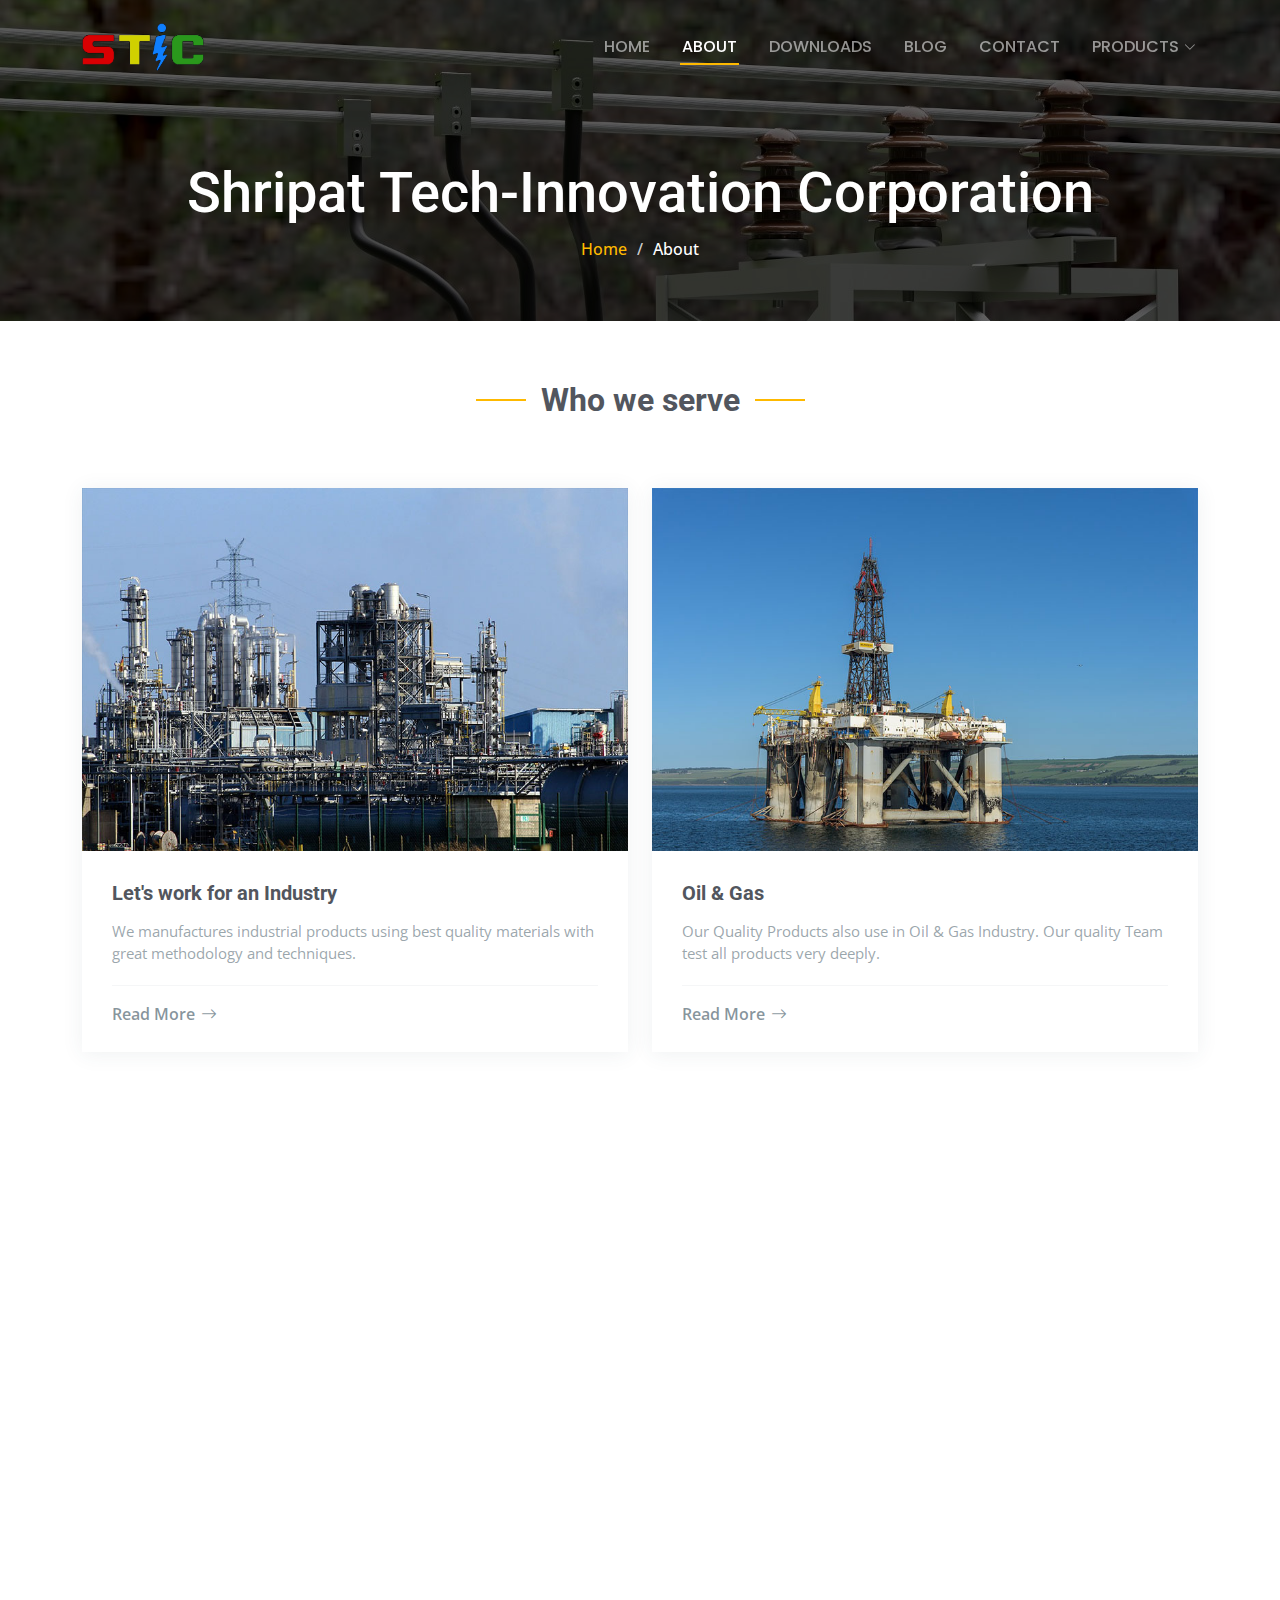
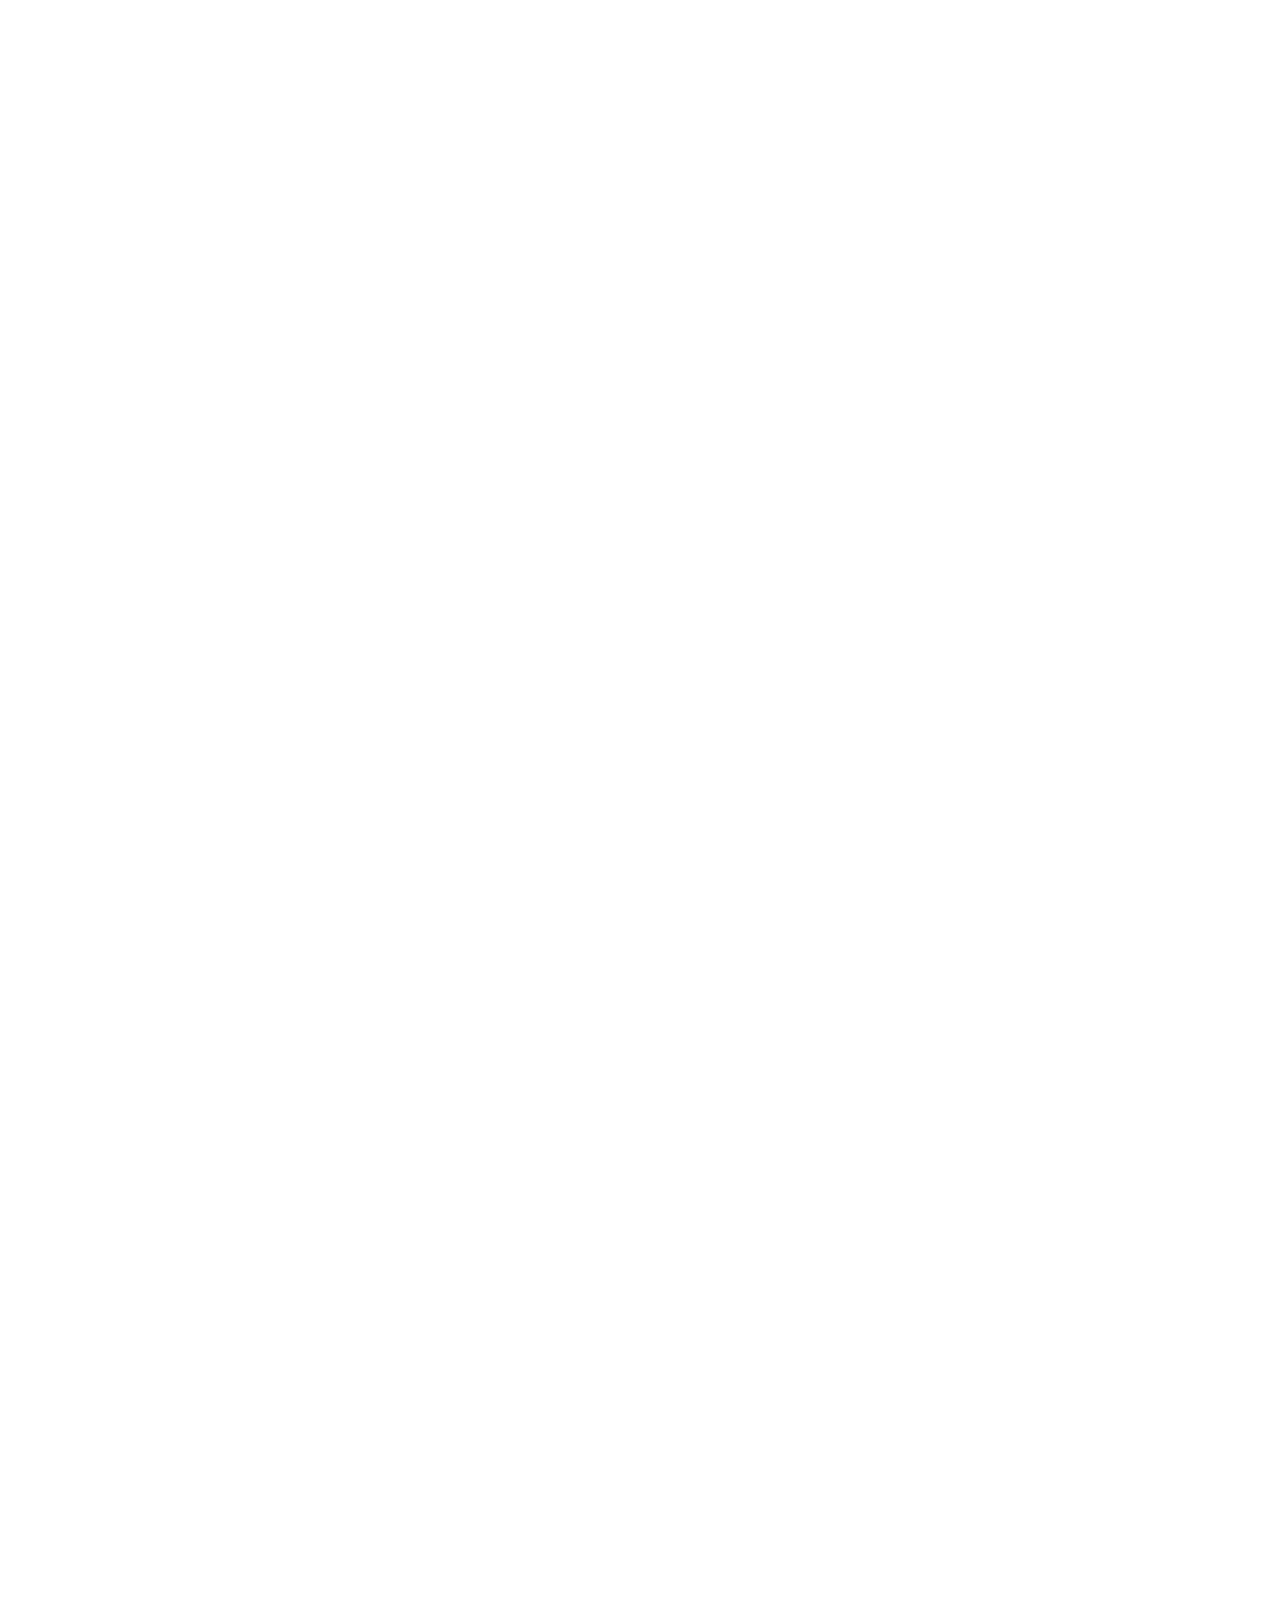
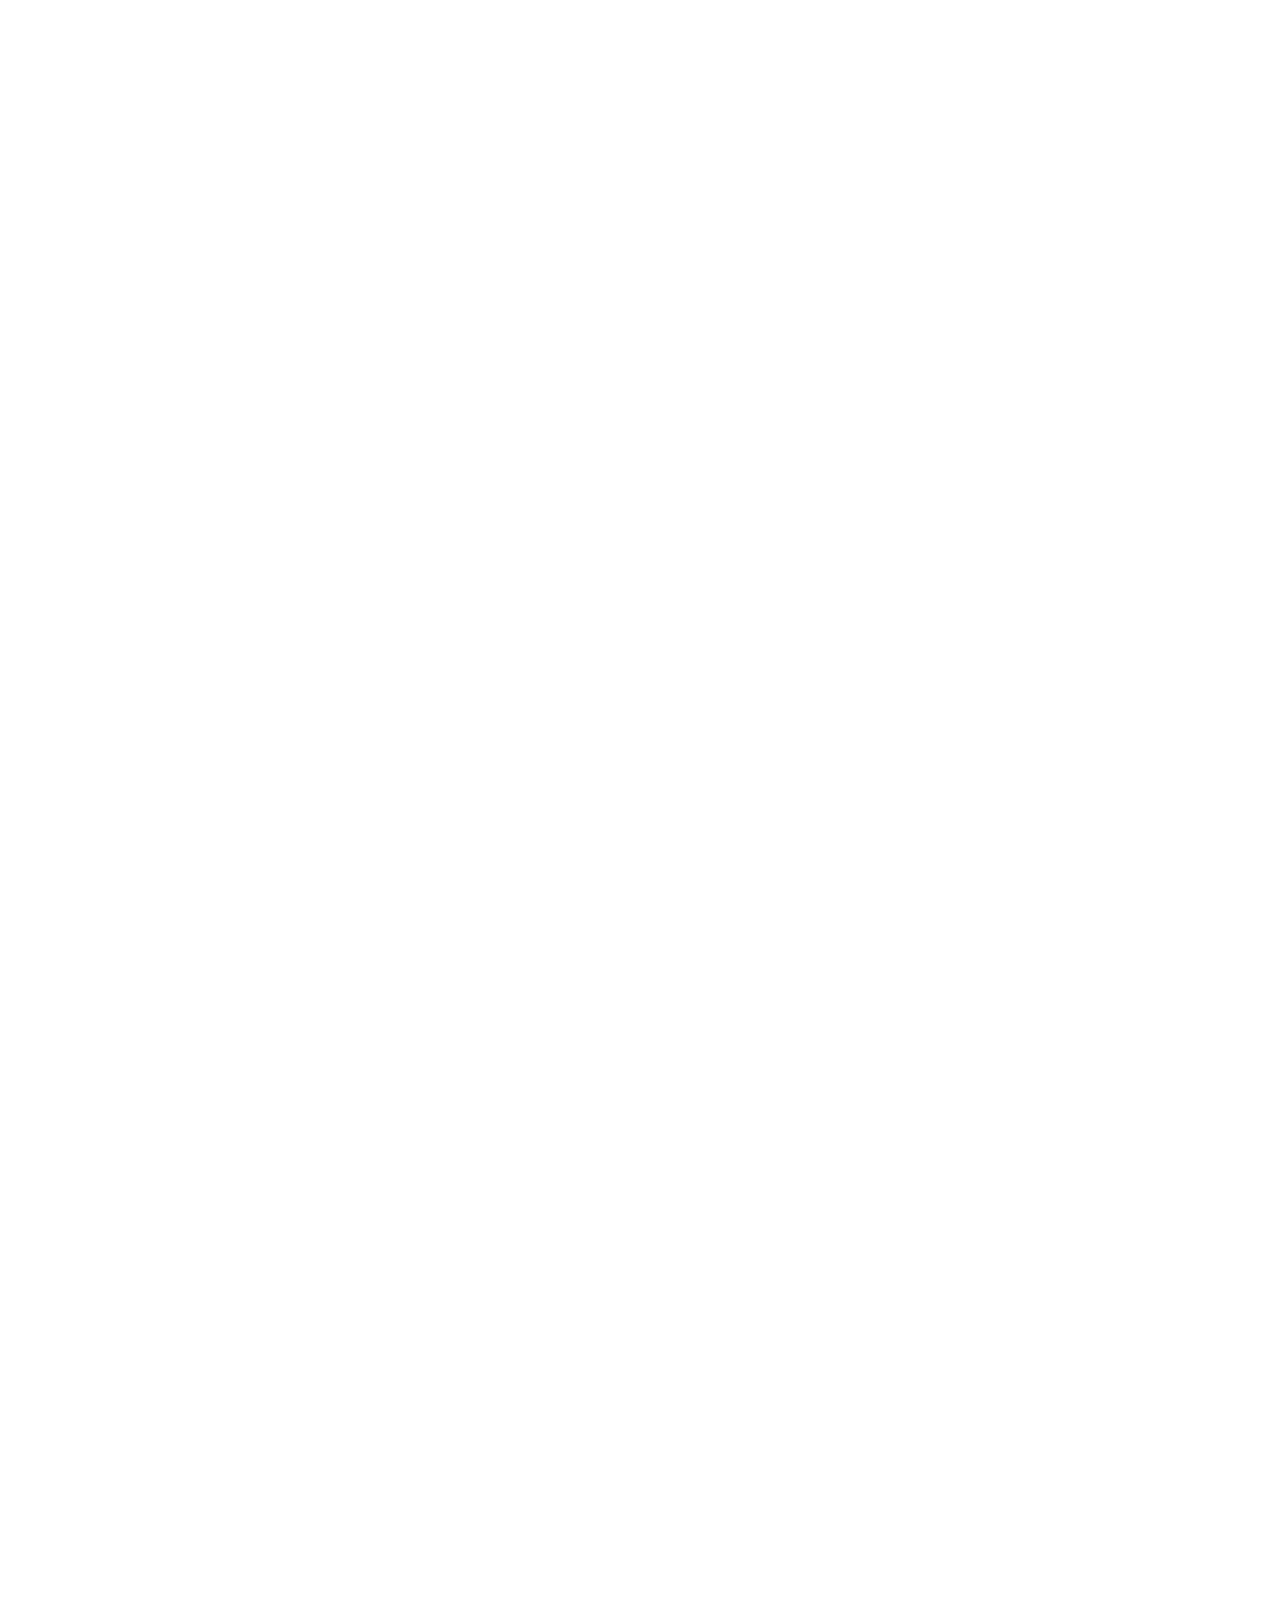
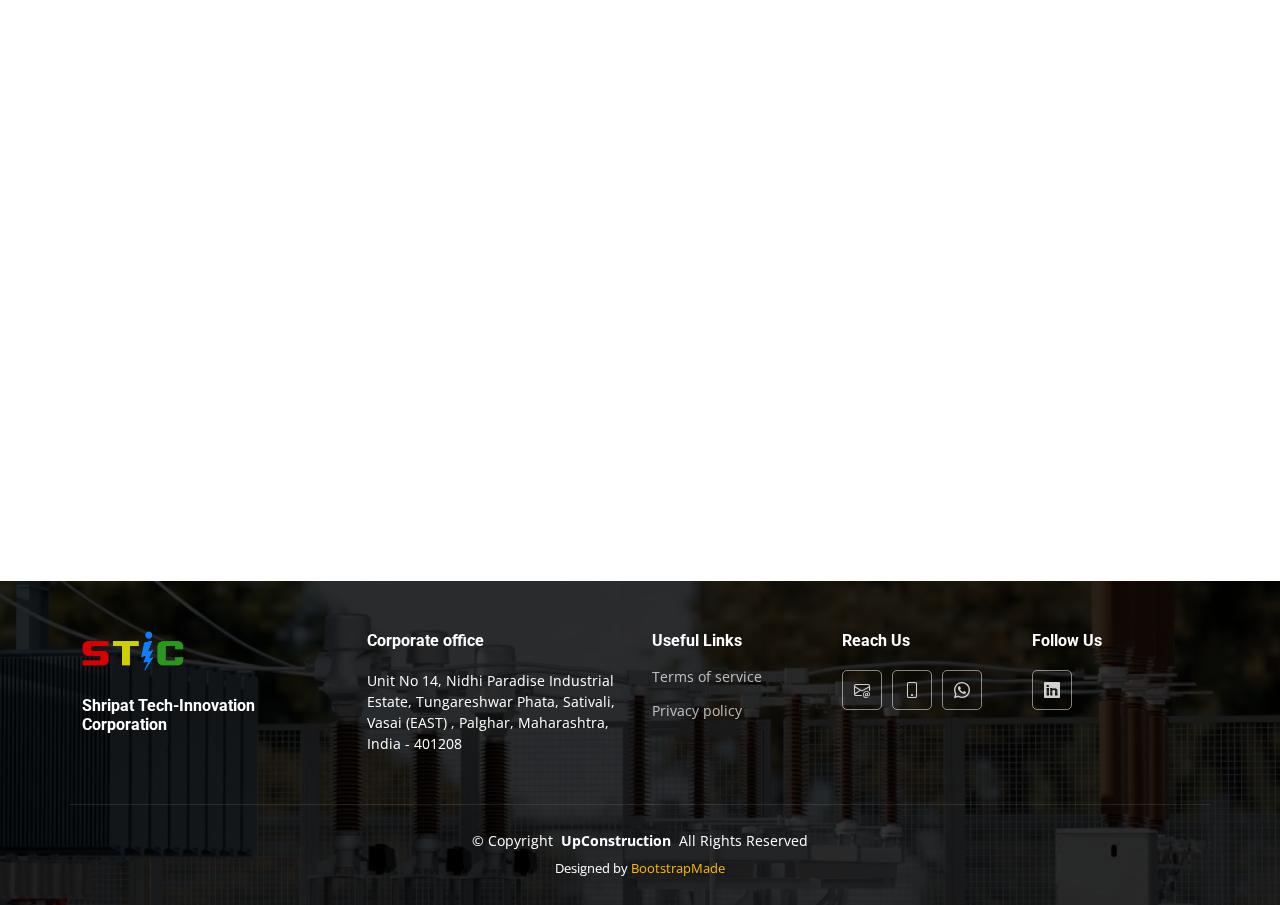
==== commit c88f2651: "changes done" ====
--- a/about.html
+++ b/about.html
@@ -158,6 +158,165 @@
     <!-- About Section -->
     <!-- /About Section -->
 
+    
+
+     <!-- Recent Blog Posts Section -->
+     <section id="recent-blog-posts" class="recent-blog-posts section">
+
+      <!-- Section Title -->
+      <div class="container section-title" data-aos="fade-up">
+        <h2 class="">Who we serve</h2>
+        <!-- <p>Necessitatibus eius consequatur ex aliquid fuga eum quidem sint consectetur velit</p> -->
+      </div><!-- End Section Title -->
+
+      <div class="container">
+
+        <div class="row gy-5">
+
+          <div class="col-xl-6 col-md-6">
+            <div class="post-item position-relative h-100" data-aos="fade-up" data-aos-delay="100">
+
+              <div class="post-img position-relative overflow-hidden">
+                <!-- <img src="assets/img/blog/blog-1.jpg" class="img-fluid" alt=""> -->
+                <img src="assets/img/2x2-grid/politic_01.jpg" class="img-fluid" alt="">
+                <!-- <span class="post-date">December 12</span> -->
+              </div>
+
+              <div class="post-content d-flex flex-column">
+
+                <h3 class="post-title">Let's work for an Industry</h3>
+
+                <div class="meta d-flex align-items-center">
+                  <div class="d-flex align-items-center">
+                    <!-- <i class="bi bi-person"></i> <span class="ps-2">Julia Parker</span>
+                  </div>
+                  <span class="px-3 text-black-50">/</span>
+                  <div class="d-flex align-items-center">
+                    <i class="bi bi-folder2"></i> <span class="ps-2">Politics</span> -->
+                    <span>We manufactures industrial products using best quality materials with great methodology and
+                      techniques.</span>
+                  </div>
+                </div>
+                <hr>
+                <a href="blog-details.html" class="readmore stretched-link"><span>Read More</span><i
+                    class="bi bi-arrow-right"></i></a>
+              </div>
+
+            </div>
+          </div><!-- End post item -->
+
+          <div class="col-xl-6 col-md-6">
+            <div class="post-item position-relative h-100" data-aos="fade-up" data-aos-delay="200">
+
+              <div class="post-img position-relative overflow-hidden">
+                <!-- <img src="assets/img/blog/blog-2.jpg" class="img-fluid" alt=""> -->
+                <img src="assets/img/2x2-grid/politic_02.jpg" class="img-fluid" alt="">
+
+                <!-- <span class="post-date">July 17</span> -->
+              </div>
+
+              <div class="post-content d-flex flex-column">
+
+                <h3 class="post-title">Oil & Gas</h3>
+
+                <div class="meta d-flex align-items-center">
+                  <div class="d-flex align-items-center">
+                    <!-- <i class="bi bi-person"></i> <span class="ps-2">Mario Douglas</span>
+                  </div>
+                  <span class="px-3 text-black-50">/</span>
+                  <div class="d-flex align-items-center">
+                    <i class="bi bi-folder2"></i> <span class="ps-2">Sports</span> -->
+                    <span>Our Quality Products also use in Oil & Gas Industry. Our quality Team test all products very
+                      deeply.</span>
+                  </div>
+                </div>
+
+                <hr>
+
+                <a href="blog-details.html" class="readmore stretched-link"><span>Read More</span><i
+                    class="bi bi-arrow-right"></i></a>
+
+              </div>
+
+            </div>
+          </div><!-- End post item -->
+
+          <div class="col-xl-6 col-md-6" data-aos="fade-up" data-aos-delay="300">
+            <div class="post-item position-relative h-100">
+
+              <div class="post-img position-relative overflow-hidden">
+                <!-- <img src="assets/img/blog/blog-3.jpg" class="img-fluid" alt=""> -->
+                <img src="assets/img/2x2-grid/politic_03.jpg" class="img-fluid" alt="">
+                <!-- <span class="post-date">September 05</span> -->
+              </div>
+
+              <div class="post-content d-flex flex-column">
+
+                <h3 class="post-title">Renewable Energy</h3>
+
+                <div class="meta d-flex align-items-center">
+                  <div class="d-flex align-items-center">
+                    <!-- <i class="bi bi-person"></i> <span class="ps-2">Lisa Hunter</span>
+                  </div>
+                  <span class="px-3 text-black-50">/</span>
+                  <div class="d-flex align-items-center">
+                    <i class="bi bi-folder2"></i> <span class="ps-2">Economics</span> -->
+                    <span>Wind and Solar energy is the most abundant, renewable energy source in the world. And for
+                      maintain quality we need to produced good products.</span>
+                  </div>
+                </div>
+
+                <hr>
+
+                <a href="blog-details.html" class="readmore stretched-link"><span>Read More</span><i
+                    class="bi bi-arrow-right"></i></a>
+
+              </div>
+
+            </div>
+          </div><!-- End post item -->
+
+          <div class="col-xl-6 col-md-6" data-aos="fade-up" data-aos-delay="300">
+            <div class="post-item position-relative h-100">
+
+              <div class="post-img position-relative overflow-hidden">
+                <!-- <img src="assets/img/blog/blog-3.jpg" class="img-fluid" alt=""> -->
+                <img src="assets/img/2x2-grid/politic_04.jpg" class="img-fluid" alt="">
+                <!-- <span class="post-date">September 05</span> -->
+              </div>
+
+              <div class="post-content d-flex flex-column">
+
+                <h3 class="post-title">Power T & D</h3>
+
+                <div class="meta d-flex align-items-center">
+                  <div class="d-flex align-items-center">
+                    <!-- <i class="bi bi-person"></i> <span class="ps-2">Lisa Hunter</span>
+                  </div>
+                  <span class="px-3 text-black-50">/</span>
+                  <div class="d-flex align-items-center">
+                    <i class="bi bi-folder2"></i> <span class="ps-2">Economics</span> -->
+                    <span>As an industry leader in the power T & D, Shripat provides end-to-end solution ranging from
+                      in-house designs to full fledge products.</span>
+                  </div>
+                </div>
+
+                <hr>
+
+                <a href="blog-details.html" class="readmore stretched-link"><span>Read More</span><i
+                    class="bi bi-arrow-right"></i></a>
+
+              </div>
+
+            </div>
+          </div><!-- End post item -->
+
+        </div>
+
+      </div>
+
+    </section><!-- /Recent Blog Posts Section -->
+
     <!-- Features Section -->
     <section id="features" class="features section">
 
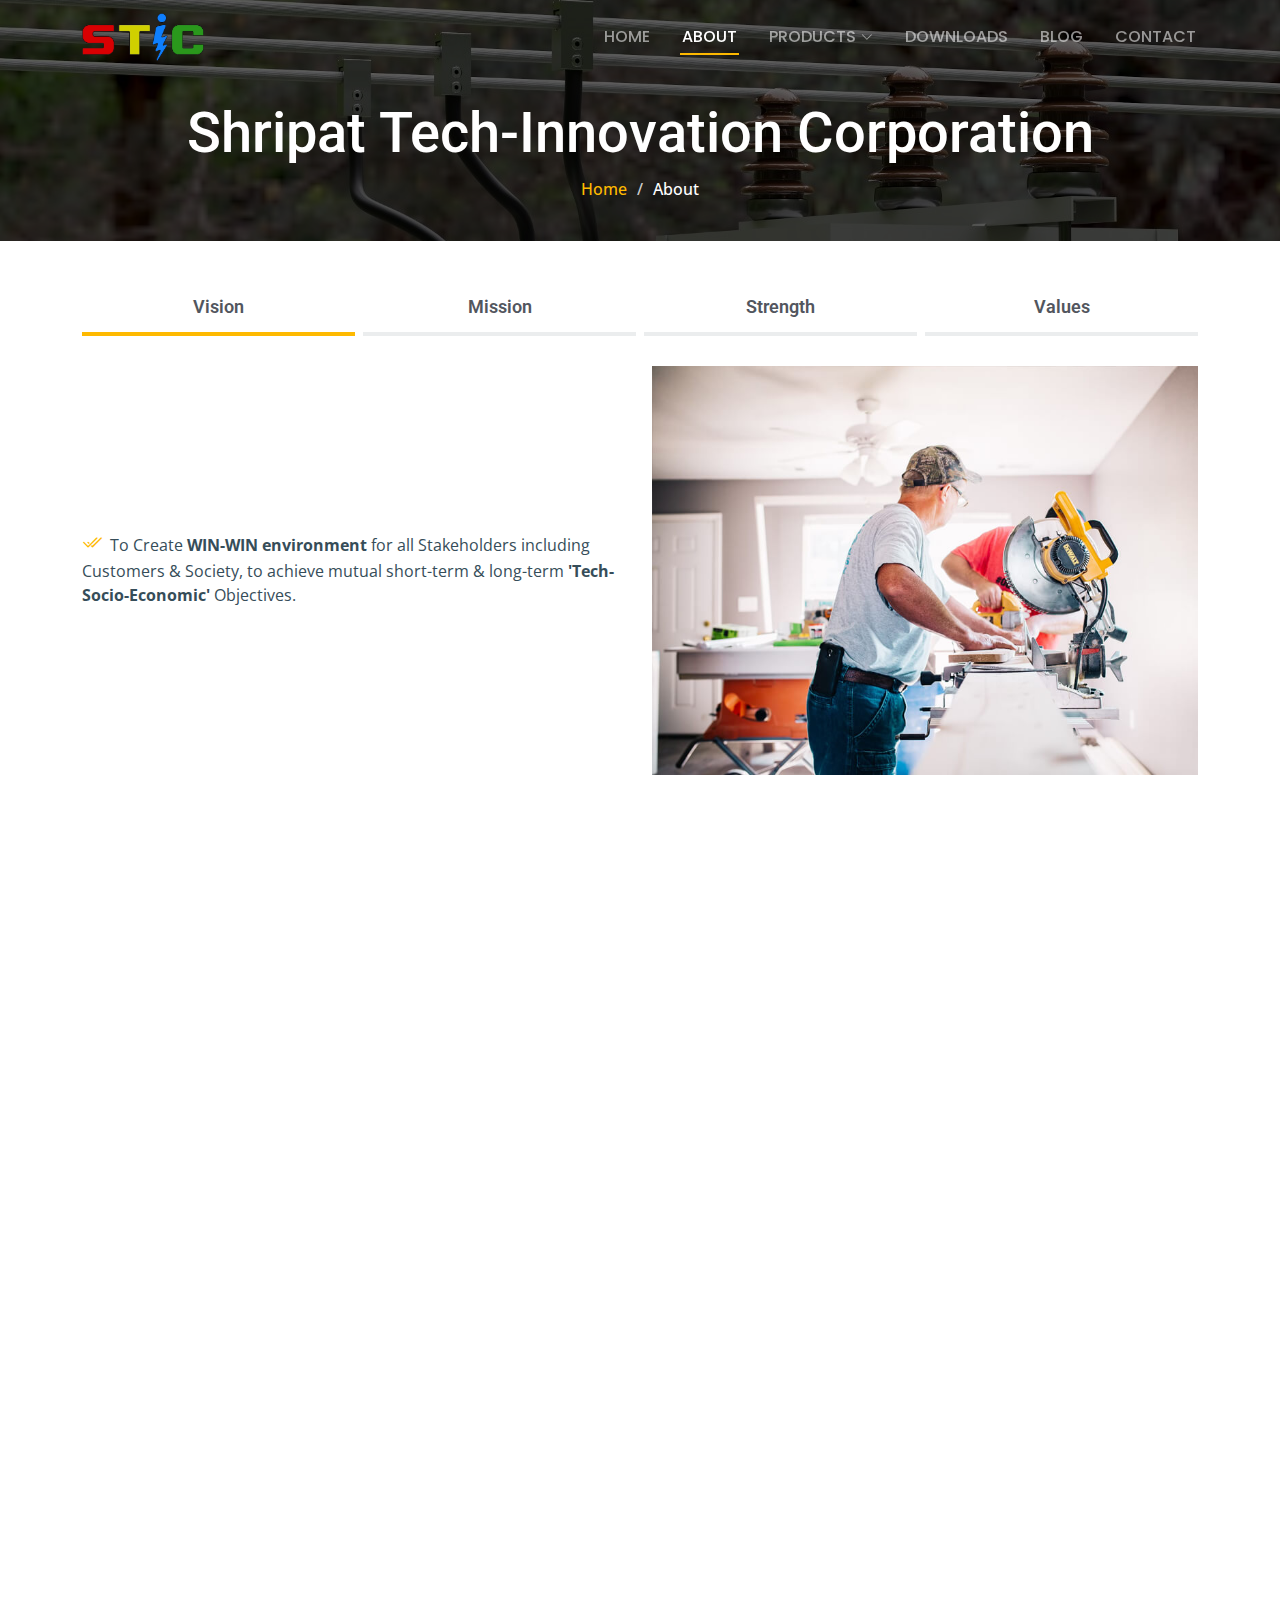
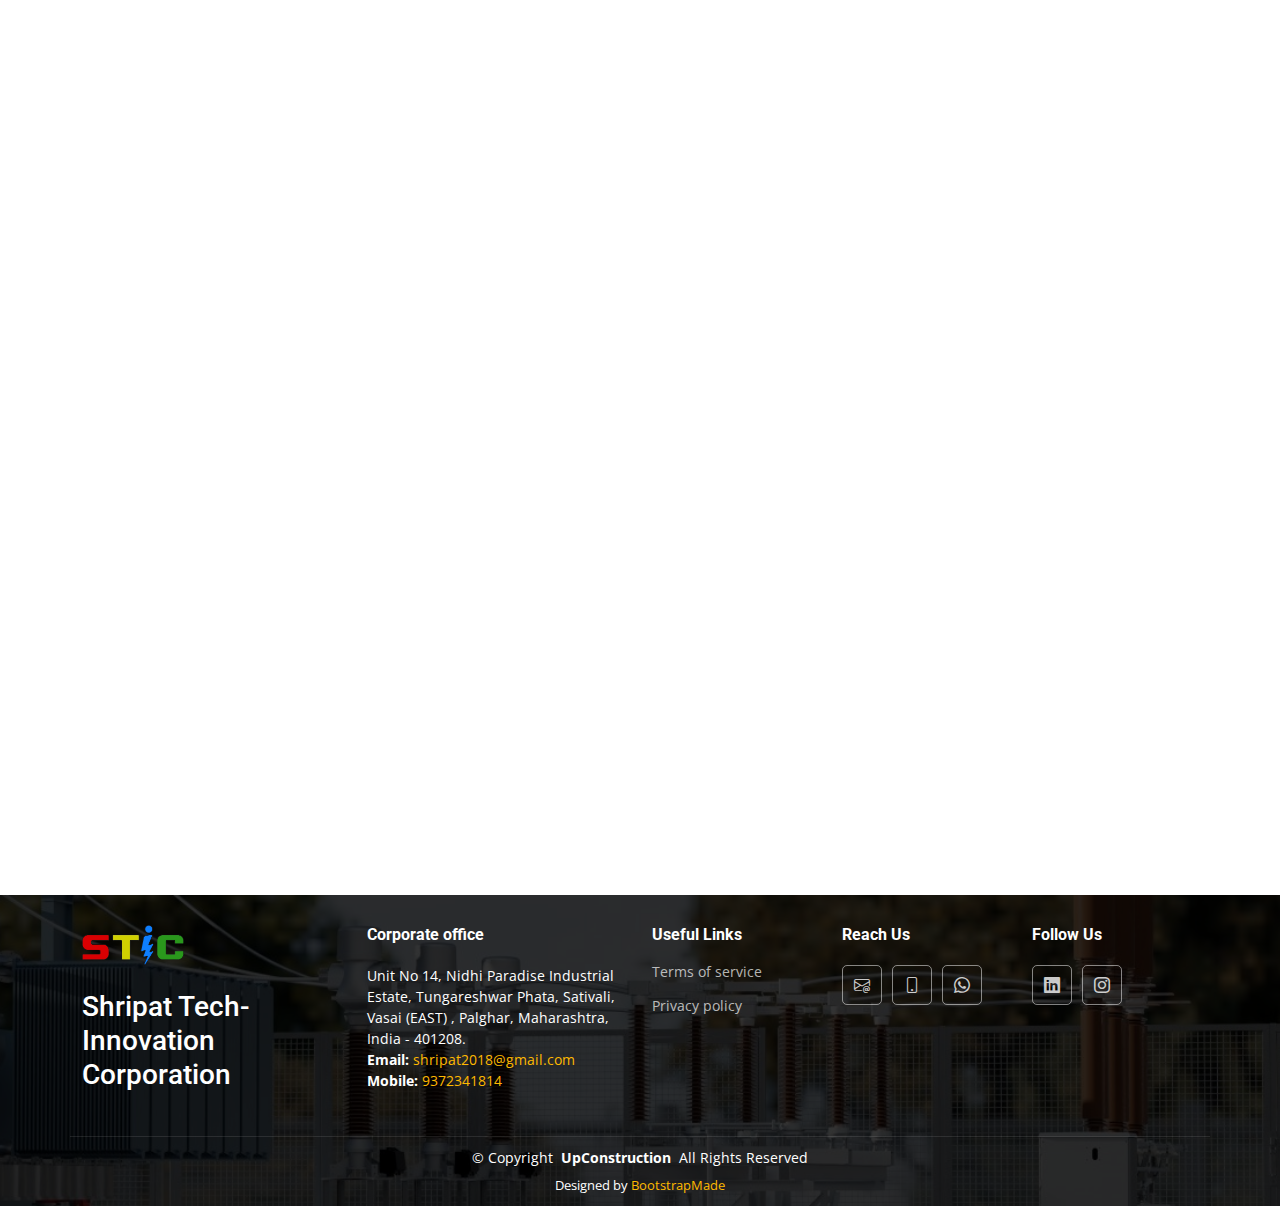
==== commit ae8a4806: "about us page updates" ====
--- a/about.html
+++ b/about.html
@@ -54,11 +54,8 @@
           <li><a href="index.html">Home</a></li>
           <li><a href="about.html" class="active">About</a></li>
           <!-- <li><a href="services.html">Services</a></li> -->
-          <!-- <li><a href="download.html">Projects</a></li> -->
-          <li><a href="download.html">Downloads</a></li>
-          <li><a href="blog.html">Blog</a></li>
-          <li><a href="contact.html">Contact</a></li>
-          <li class="dropdown"><a href="products.html"><span>Products</span> <i class="bi bi-chevron-down toggle-dropdown"></i></a>
+          <li class="dropdown"><a href="products.html"><span>Products</span> <i
+                class="bi bi-chevron-down toggle-dropdown"></i></a>
             <ul>
               <li class="dropdown"><a href="#"><span>EASYCON</span> <i
                     class="bi bi-chevron-down toggle-dropdown"></i></a>
@@ -88,6 +85,11 @@
 
             </ul>
           </li>
+          <!-- <li><a href="download.html">Projects</a></li> -->
+          <li><a href="download.html">Downloads</a></li>
+          <li><a href="blog.html">Blog</a></li>
+          <li><a href="contact.html">Contact</a></li>
+
         </ul>
         <i class="mobile-nav-toggle d-xl-none bi bi-list"></i>
       </nav>
@@ -95,53 +97,7 @@
     </div>
   </header>
 
-  <!-- <header id="header" class="header d-flex align-items-center fixed-top">
-    <div class="container-fluid container-xl position-relative d-flex align-items-center justify-content-between">
-
-      <a href="index.html" class="logo d-flex align-items-center">
-        Uncomment the line below if you also wish to use an image logo
-        <img src="assets/img/logo.png" alt="">
-        <h1 class="sitename">STIC</h1> <span>.</span>
-      </a>
-
-      <nav id="navmenu" class="navmenu">
-        <ul>
-          <li><a href="index.html" class="">Home</a></li>
-          <li><a href="about.html" class="active">About</a></li>
-          <li><a href="services.html">Services</a></li>
-          <li><a href="download.html">Projects</a></li>
-          <li><a href="blog.html">Blog</a></li>
-          <li class="dropdown"><a href="#"><span>Dropdown</span> <i class="bi bi-chevron-down toggle-dropdown"></i></a>
-            <ul>
-              <li><a href="#">Dropdown 1</a></li>
-              <li class="dropdown"><a href="#"><span>Deep Dropdown</span> <i class="bi bi-chevron-down toggle-dropdown"></i></a>
-                <ul>
-                  <li><a href="#">Deep Dropdown 1</a></li>
-                  <li><a href="#">Deep Dropdown 2</a></li>
-                  <li><a href="#">Deep Dropdown 3</a></li>
-                  <li><a href="#">Deep Dropdown 4</a></li>
-                  <li><a href="#">Deep Dropdown 5</a></li>
-                </ul>
-              </li>
-              <li><a href="#">Dropdown 2</a></li>
-              <li><a href="#">Dropdown 3</a></li>
-              <li><a href="#">Dropdown 4</a></li>
-            </ul>
-          </li>
-          <li><a href="contact.html">Contact</a></li>
-        </ul>
-        <i class="mobile-nav-toggle d-xl-none bi bi-list"></i>
-      </nav>
-
-    </div>
-  </header> -->
-
-
-
   <main class="main">
-
-    
-
     <!-- Page Title -->
     <div class="page-title" data-aos="fade" style="background-image: url(assets/img/page-title-bg.jpg);">
       <div class="container position-relative">
@@ -155,169 +111,7 @@
       </div>
     </div><!-- End Page Title -->
 
-    <!-- About Section -->
-    <!-- /About Section -->
-
-    
-
-     <!-- Recent Blog Posts Section -->
-     <section id="recent-blog-posts" class="recent-blog-posts section">
-
-      <!-- Section Title -->
-      <div class="container section-title" data-aos="fade-up">
-        <h2 class="">Who we serve</h2>
-        <!-- <p>Necessitatibus eius consequatur ex aliquid fuga eum quidem sint consectetur velit</p> -->
-      </div><!-- End Section Title -->
-
-      <div class="container">
-
-        <div class="row gy-5">
-
-          <div class="col-xl-6 col-md-6">
-            <div class="post-item position-relative h-100" data-aos="fade-up" data-aos-delay="100">
-
-              <div class="post-img position-relative overflow-hidden">
-                <!-- <img src="assets/img/blog/blog-1.jpg" class="img-fluid" alt=""> -->
-                <img src="assets/img/2x2-grid/politic_01.jpg" class="img-fluid" alt="">
-                <!-- <span class="post-date">December 12</span> -->
-              </div>
-
-              <div class="post-content d-flex flex-column">
-
-                <h3 class="post-title">Let's work for an Industry</h3>
-
-                <div class="meta d-flex align-items-center">
-                  <div class="d-flex align-items-center">
-                    <!-- <i class="bi bi-person"></i> <span class="ps-2">Julia Parker</span>
-                  </div>
-                  <span class="px-3 text-black-50">/</span>
-                  <div class="d-flex align-items-center">
-                    <i class="bi bi-folder2"></i> <span class="ps-2">Politics</span> -->
-                    <span>We manufactures industrial products using best quality materials with great methodology and
-                      techniques.</span>
-                  </div>
-                </div>
-                <hr>
-                <a href="blog-details.html" class="readmore stretched-link"><span>Read More</span><i
-                    class="bi bi-arrow-right"></i></a>
-              </div>
-
-            </div>
-          </div><!-- End post item -->
-
-          <div class="col-xl-6 col-md-6">
-            <div class="post-item position-relative h-100" data-aos="fade-up" data-aos-delay="200">
-
-              <div class="post-img position-relative overflow-hidden">
-                <!-- <img src="assets/img/blog/blog-2.jpg" class="img-fluid" alt=""> -->
-                <img src="assets/img/2x2-grid/politic_02.jpg" class="img-fluid" alt="">
-
-                <!-- <span class="post-date">July 17</span> -->
-              </div>
-
-              <div class="post-content d-flex flex-column">
-
-                <h3 class="post-title">Oil & Gas</h3>
-
-                <div class="meta d-flex align-items-center">
-                  <div class="d-flex align-items-center">
-                    <!-- <i class="bi bi-person"></i> <span class="ps-2">Mario Douglas</span>
-                  </div>
-                  <span class="px-3 text-black-50">/</span>
-                  <div class="d-flex align-items-center">
-                    <i class="bi bi-folder2"></i> <span class="ps-2">Sports</span> -->
-                    <span>Our Quality Products also use in Oil & Gas Industry. Our quality Team test all products very
-                      deeply.</span>
-                  </div>
-                </div>
-
-                <hr>
-
-                <a href="blog-details.html" class="readmore stretched-link"><span>Read More</span><i
-                    class="bi bi-arrow-right"></i></a>
-
-              </div>
-
-            </div>
-          </div><!-- End post item -->
-
-          <div class="col-xl-6 col-md-6" data-aos="fade-up" data-aos-delay="300">
-            <div class="post-item position-relative h-100">
-
-              <div class="post-img position-relative overflow-hidden">
-                <!-- <img src="assets/img/blog/blog-3.jpg" class="img-fluid" alt=""> -->
-                <img src="assets/img/2x2-grid/politic_03.jpg" class="img-fluid" alt="">
-                <!-- <span class="post-date">September 05</span> -->
-              </div>
-
-              <div class="post-content d-flex flex-column">
-
-                <h3 class="post-title">Renewable Energy</h3>
-
-                <div class="meta d-flex align-items-center">
-                  <div class="d-flex align-items-center">
-                    <!-- <i class="bi bi-person"></i> <span class="ps-2">Lisa Hunter</span>
-                  </div>
-                  <span class="px-3 text-black-50">/</span>
-                  <div class="d-flex align-items-center">
-                    <i class="bi bi-folder2"></i> <span class="ps-2">Economics</span> -->
-                    <span>Wind and Solar energy is the most abundant, renewable energy source in the world. And for
-                      maintain quality we need to produced good products.</span>
-                  </div>
-                </div>
-
-                <hr>
-
-                <a href="blog-details.html" class="readmore stretched-link"><span>Read More</span><i
-                    class="bi bi-arrow-right"></i></a>
-
-              </div>
-
-            </div>
-          </div><!-- End post item -->
-
-          <div class="col-xl-6 col-md-6" data-aos="fade-up" data-aos-delay="300">
-            <div class="post-item position-relative h-100">
-
-              <div class="post-img position-relative overflow-hidden">
-                <!-- <img src="assets/img/blog/blog-3.jpg" class="img-fluid" alt=""> -->
-                <img src="assets/img/2x2-grid/politic_04.jpg" class="img-fluid" alt="">
-                <!-- <span class="post-date">September 05</span> -->
-              </div>
-
-              <div class="post-content d-flex flex-column">
-
-                <h3 class="post-title">Power T & D</h3>
-
-                <div class="meta d-flex align-items-center">
-                  <div class="d-flex align-items-center">
-                    <!-- <i class="bi bi-person"></i> <span class="ps-2">Lisa Hunter</span>
-                  </div>
-                  <span class="px-3 text-black-50">/</span>
-                  <div class="d-flex align-items-center">
-                    <i class="bi bi-folder2"></i> <span class="ps-2">Economics</span> -->
-                    <span>As an industry leader in the power T & D, Shripat provides end-to-end solution ranging from
-                      in-house designs to full fledge products.</span>
-                  </div>
-                </div>
-
-                <hr>
-
-                <a href="blog-details.html" class="readmore stretched-link"><span>Read More</span><i
-                    class="bi bi-arrow-right"></i></a>
-
-              </div>
-
-            </div>
-          </div><!-- End post item -->
-
-        </div>
-
-      </div>
-
-    </section><!-- /Recent Blog Posts Section -->
-
-    <!-- Features Section -->
+    <!------------------------------------------------ Four tabs Section ------------------------------------------------>
     <section id="features" class="features section">
 
       <div class="container">
@@ -327,30 +121,27 @@
           <li class="nav-item col-3" role="presentation">
             <a class="nav-link active show" data-bs-toggle="tab" data-bs-target="#features-tab-1" aria-selected="true"
               role="tab">
-              <h4>Vision & <br>Mission</h4>
+              <h4>Vision</h4>
             </a>
           </li><!-- End tab nav item -->
 
           <li class="nav-item col-3" role="presentation">
             <a class="nav-link" data-bs-toggle="tab" data-bs-target="#features-tab-2" aria-selected="false"
               tabindex="-1" role="tab">
-              <h4>Strength & <br>Values</h4>
+              <h4>Mission</h4>
             </a><!-- End tab nav item -->
 
           </li>
           <li class="nav-item col-3" role="presentation">
             <a class="nav-link" data-bs-toggle="tab" data-bs-target="#features-tab-3" aria-selected="false"
               tabindex="-1" role="tab">
-              <h4>Awards & <br>Statement</h4>
+              <h4>Strength</h4>
             </a>
           </li><!-- End tab nav item -->
-
-          
-
           <li class="nav-item col-3" role="presentation">
             <a class="nav-link" data-bs-toggle="tab" data-bs-target="#features-tab-4" aria-selected="false"
               tabindex="-1" role="tab">
-              <h4>Why <br>STIC?</h4>
+              <h4>Values</h4>
             </a>
           </li><!-- End tab nav item -->
 
@@ -368,16 +159,9 @@
                   magna aliqua.
                 </p> -->
                 <ul>
-                  <li><i class="bi bi-check2-all"></i> <span>Enabling customers to achieve their Business & Social objectives within defined Timelines & Cost.</span></li>
-                  <li><i class="bi bi-check2-all"></i> <span>We are committed to serve Customers by developing & providing SMART, Applicable, Technical, Innovative, Robust, Reliable Products and Digital IoT Solutions to….</span>
-                    <ul>
-                      <li>-	Minimize Power T&D (AT&C) Losses</li>
-                      <li>-	Increase Reliability, Efficiency & Life Cycle Value of Electrical Equipment's & Network</li>
-                    </ul>
-                  </li>
-                  <li><i class="bi bi-check2-all"></i> <span>Be the 1st Mover by providing Futuristic IOT based Components for SMART GRID market of India & Worldwide.</span></li>
-                  <li><i class="bi bi-check2-all"></i> <span>Bring Hi-tech & Specialized Technologies, to Affordable & Available for general purpose applications, if applicable.</span></li>
-                </ul>
+                  <li><i class="bi bi-check2-all"></i> <span>To Create <strong>WIN-WIN environment</strong> for all Stakeholders including Customers & Society, to achieve mutual short-term & long-term <strong>'Tech-Socio-Economic'</strong> Objectives. </span></li>
+                  <!-- <li><i class="bi bi-check2-all"></i> <span>We are committed to serve Customers by developing & providing SMART, Applicable, Technical, Innovative, Robust, Reliable Products and Digital IoT Solutions to….</span></li> -->
+                  </ul>
               </div>
               <div class="col-lg-6 order-1 order-lg-2 text-center">
                 <img src="assets/img/features-1.jpg" alt="" class="img-fluid">
@@ -388,12 +172,25 @@
           <div class="tab-pane fade" id="features-tab-2" role="tabpanel">
             <div class="row">
               <div class="col-lg-6 order-2 order-lg-1 mt-3 mt-lg-0 d-flex flex-column justify-content-center">
-                <!-- <h3>Neque exercitationem debitis</h3>
-                <p class="fst-italic">
-                  Lorem ipsum dolor sit amet, consectetur adipiscing elit, sed do eiusmod tempor incididunt ut labore et
-                  dolore
-                  magna aliqua.
-                </p> -->
+                <ul>
+                  <li><i class="bi bi-check2-all"></i> <span>Be among <strong>TOP 3 Global Solution Provider & Manufacturer</strong> for Innovative Connect, Clamp, Protect & Monitor solutions.</span></li>
+                  <li><i class="bi bi-check2-all"></i> <span><Strong>Reduction in AT&amp;C Losses</Strong> of Power T&D Utilities mainly through Anti-Theft, Low Loss & Power Saving Tech-Solutions.</span></li>
+                  <li><i class="bi bi-check2-all"></i> <span><strong>Enhancement in Long Term Reliability</strong> by Reduction in Failures, Improvement in overall Safety - Efficiency - Efficacy.</span></li>
+                  <li><i class="bi bi-check2-all"></i>  <span>Reduce <strong>Carbon Footprints</strong> through development of new Sustainable Energy Efficient & Energy Savings solutions.</span></li>
+                  <!-- <li><i class="bi bi-check2-all"></i> <span>Be the 1st Mover by providing Futuristic IOT based Components for SMART GRID market of India & Worldwide.</span></li>
+                  <li><i class="bi bi-check2-all"></i> <span>Bring Hi-tech & Specialized Technologies, to Affordable & Available for general purpose applications, if applicable.</span></li> -->
+                </ul>
+                </div>
+              <div class="col-lg-6 order-1 order-lg-2 text-center">
+                <img src="assets/img/features-2.jpg" alt="" class="img-fluid">
+              </div>
+            </div>
+          </div><!-- End tab content item -->
+
+          <div class="tab-pane fade" id="features-tab-3" role="tabpanel">
+            <div class="row">
+              <div class="col-lg-6 order-2 order-lg-1 mt-3 mt-lg-0 d-flex flex-column justify-content-center">
+                <!-- <h3>Voluptatibus commodi accusamu</h3> -->
                 <p class="fst-italic">
                   Our biggest strength is Under-One-Roof facilities for Connector Design Capability (CAD-CAE), Automatic CNC Manufacturing (CAM), and specialized Connector Qualifications (Testing). We are addressing following markets:</p>
                 <ul>
@@ -403,47 +200,7 @@
                   <li><i class="bi bi-check2-all"></i> <span><strong>Industries: </strong>OEMs, Steel, Cement, and others</span></li>
                   <li><i class="bi bi-check2-all"></i> <span><strong>Exports</strong></span></li>
                 </ul>
-                <p>“Shripat Tech-Innovation Corporation (STiC)” founded in 2018, is an ISO-9001: 2015 Quality System Certified and recently we have been awarded based on our objective of “Develop In India & Make In India” upto 400KV and upto 6000A Connectors.</p>
-                <ul>
-                  <li><i class="bi bi-check2-all"></i> <span>Trust with Transparency.</span></li>
-                  <li><i class="bi bi-check2-all"></i> <span>Customer Centricity.</span></li>
-                  <li><i class="bi bi-check2-all"></i> <span>Invent and Simplify.</span></li>
-                  <li><i class="bi bi-check2-all"></i> <span>Learn and be curious.</span></li>
-                </ul>   
-                </div>
-              <div class="col-lg-6 order-1 order-lg-2 text-center">
-                <img src="assets/img/features-2.jpg" alt="" class="img-fluid">
-              </div>
-            </div>
-          </div><!-- End tab content item -->
-
-          <div class="tab-pane fade" id="features-tab-3" role="tabpanel">
-            <div class="row">
-              <div class="col-lg-6 order-2 order-lg-1 mt-3 mt-lg-0 d-flex flex-column justify-content-center">
-                <!-- <h3>Voluptatibus commodi accusamu</h3> -->
-                <ul>
-                  <li><i class="bi bi-check2-all"></i> <span>“TOP10 Connector Manufacturers in India” and “Best Indian Manufacturing Start-Up - for Shear-Bolted Connectors.”</span></li>
-                  <li><i class="bi bi-check2-all"></i> <span>We are end-to-end solution provider company working towards “Concept-Design-Development-Manufacture-Supply” mainly for Electrical Connection Issues.</span></li>
-                  <li><i class="bi bi-check2-all"></i> <span>We have 100+ innovative designs for connectors based on applications and filed more than 5 design patents.</span></li>
-                </ul>
-                <p class="fst-italic">
-                  We are set to progress with Pole-Vaulting Steps, towards our Vision with the Market-Target Statement as
-                </p>
-                <p><strong>“MILLIONs of EQUIPMENTs - BILLIONs of CONNECTORs”</strong></p>
-                <!-- <p>We are addressing following markets:</p>
-                <ul>
-                  <li><i class="bi bi-check2-all"></i> <span><strong>Power Utilities: </strong>Generation, Transmission and Distribution (Substation & Powerlines)</span></li>
-                  <li><i class="bi bi-check2-all"></i> <span><strong>Renewable Energy: </strong>Solar, Wind, Hydro, and others</span></li>
-                  <li><i class="bi bi-check2-all"></i> <span><strong>Transport: </strong>Railways & Metro-Rail</span></li>
-                  <li><i class="bi bi-check2-all"></i> <span><strong>Industries: </strong>OEMs, Steel, Cement, and others</span></li>
-                  <li><i class="bi bi-check2-all"></i> <span><strong>Exports</strong></span></li>
-                </ul> -->
-                <p>Understanding customer's pain areas clearly and provide <strong>Quick, Applicable & Affordable solution</strong> is key to our success. In short span of time, we have been accorded approvals for our new products from major customers such as ADANI Electricity, Torrent Power, Tata Power, MPMKVVCL, BESCOM, TANGEDCO, ACME, KPTCL, TOSHIBA T&D, MSEDCL, MVVNL, PSTCL, L&T Nabha Power, JSW, OPG-Infra, DMRC, BMRCL and many more customers. We have serviced the repeat orders which is the proof of customer's faith in our consistent quality & performance.</p>
-                <!-- <p class="fst-italic">
-                  Lorem ipsum dolor sit amet, consectetur adipiscing elit, sed do eiusmod tempor incididunt ut labore et
-                  dolore
-                  magna aliqua.
-                </p> -->
+                
               </div>
               <div class="col-lg-6 order-1 order-lg-2 text-center">
                 <img src="assets/img/features-3.jpg" alt="" class="img-fluid">
@@ -458,15 +215,12 @@
                 <!-- <p class="fst-italic">
                 We are set to progress with Pole-Vaulting Steps, towards our Vision with the Market-Target Statement as
                 </p> -->
-                <p><strong>“MILLIONs of EQUIPMENTs - BILLIONs of CONNECTORs”</strong></p>
-                <!-- <p>We are addressing following markets:</p> -->
-                <ul>
-                  <li><i class="bi bi-check2-all"></i> <span><strong>O&M Friendly Design: </strong>Easy to Install and Maintain (Fit & Forget)</span></li>
-                  <li><i class="bi bi-check2-all"></i> <span><strong>Environment Friendly Features: </strong>Power Saving Mode ON & Reusable Features</span></li>
-                  <li><i class="bi bi-check2-all"></i> <span><strong>Safest & Robust Designs: </strong>No Overheating & No Fire, Lowest I2R Losses</span></li>
-                  <li><i class="bi bi-check2-all"></i> <span><strong>Affordable, ROI within &lt; 1 Year: </strong>Maintenance-Free, No Failure, No Revenue Losses</span></li>
-                  <li><i class="bi bi-check2-all"></i> <span><strong>Customizations, Co-Developments</strong>First Time Right Products/Solutions</span></li>
-                </ul>
+                <ul>
+                  <li><i class="bi bi-check2-all"></i> <span>Trust with Transparency.</span></li>
+                  <li><i class="bi bi-check2-all"></i> <span>Customer Centricity.</span></li>
+                  <li><i class="bi bi-check2-all"></i> <span>Invent and Simplify.</span></li>
+                  <li><i class="bi bi-check2-all"></i> <span>Learn and be curious.</span></li>
+                </ul>  
                 <!-- <p>Understanding customer's pain areas clearly and provide <strong>Quick, Applicable & Affordable solution</strong> is key to our success. In short span of time, we have been accorded approvals for our new products from major customers such as ADANI Electricity, Torrent Power, Tata Power, MPMKVVCL, BESCOM, TANGEDCO, ACME, KPTCL, TOSHIBA T&D, MSEDCL, MVVNL, PSTCL, L&T Nabha Power, JSW, OPG-Infra, DMRC, BMRCL and many more customers. We have serviced the repeat orders which is the proof of customer's faith in our consistent quality & performance.</p> -->
               </div>
               <div class="col-lg-6 order-1 order-lg-2 text-center">
@@ -479,9 +233,71 @@
 
       </div>
 
-    </section><!-- /Features Section -->
-
-    <section id="get-started" class="get-started section">
+    </section><!-- /Four Tabs Section -->
+
+
+    <section id="about" class="about section">
+      <div class="container">
+        <div class="row position-relative">
+          <div class="col-lg-5 about-img" data-aos="zoom-out" data-aos-delay="200"><img
+              src="assets/img/about-us/shri.jpg">
+          </div>
+
+          <div class="col-lg-10" data-aos="fade-up" data-aos-delay="100">
+            <!-- <h2 class="inner-title">Shripat Tech-Innovation Corporation</h2> -->
+            <div class="our-story">
+              <!-- <h4>STIC</h4> -->
+              <h3>Shrinivas Shripat</h3>
+              <h4>Founder of Shripat Tech-Innovation Corporation</h4>
+              <hr>
+              <br>
+              <p>Energy belongs to Engineers | From 15+ Year of Industrial Knowledge and Experience. He is an
+                Engineering Graduate from VJTI, Mumbai and have 15+years of Industry experience in Engineering &
+                Manufacturing. Major contribution mainly in Localization, Design & Development, Customizations of
+                Connectors, Fittings and Cable Accessories</p>
+              <p>He is in ACCORD with <strong>Any Innovation should be Applicable, Affordable and Available in shortest
+                  time.</strong></p>
+
+              <p>Concept to Manufacturing phases completed for many new products which are serving Market now. During
+                these phases, he is also worked in BD, Sales & Customer Support areas to get direct VoCs which are prime
+                inputs in NPD.</p>
+
+              <p>
+                <strong>Served various important positions as..</strong><br>
+                - <strong>Product Manager - Connectors & Fittings at TYCO Electronics</strong>, Bangalore. Worked with
+                Global Engineering Centers of TYCO. <br>
+                - <strong>Head' New Product Development Group with RAYCHEM RPG</strong>. Developed many Industry
+                specific solutions like High Ampacity Connectors, Feeder Pillars etc.
+              </p>
+              <p>Trained & Certified by <strong>DFSS and TRIZ for NPD</strong></p>
+              <p><strong>Member of BIS Standard Committee</strong> ET-09 for Cables and Accessories</p>
+              <p><strong>Three patents</strong> filed for Innovative Connectors and Bushings</p>
+              <p><strong>White papers</strong> published in POWERLINE and CABLTECH Magazines</p>
+              <p><strong>Energy Efficient Technology Award</strong> at Confederation of Indian Industry at National
+                Level</p>
+              <p>Gold Award for <strong>Best Innovative Product </strong>at RPG Group</p>
+              <p>CII National Level Runner up for <strong>Innovation Category</strong></p>
+              <p>Silver Award in <strong>Customer Focused Solution </strong>Category at RPG Group</p>
+              <!-- <ul>
+                <li><i class="bi bi-check-circle"></i> <span>Ullamco laboris nisi ut aliquip ex ea commo</span></li>
+                <li><i class="bi bi-check-circle"></i> <span>Duis aute irure dolor in reprehenderit in</span></li>
+                <li><i class="bi bi-check-circle"></i> <span>Ullamco laboris nisi ut aliquip ex ea</span></li>
+              </ul>
+              <p>Vitae autem velit excepturi fugit. Animi ad non. Eligendi et non nesciunt suscipit repellendus porro in
+                quo eveniet. Molestias in maxime doloremque.</p>
+
+              <div class="watch-video d-flex align-items-center position-relative">
+                <i class="bi bi-play-circle"></i>
+                <a href="https://www.youtube.com/watch?v=LXb3EKWsInQ" class="glightbox stretched-link">Watch Video</a>
+              </div> -->
+            </div>
+          </div>
+        </div>
+      </div>
+    </section>
+
+    <!------------------------------------------- Get Started / Get Quote Section ------------------------------------------->
+    <section id="get-started" class="get-started section"> 
 
       <div class="container">
 
@@ -543,607 +359,6 @@
       </div>
 
     </section><!-- /Get Started Section -->
-    
-    <!-- Stats Counter Section -->
-    <!-- <section id="stats-counter" class="stats-counter section">
-
-      Section Title
-      <div class="container section-title" data-aos="fade-up">
-        <h2>Stats</h2>
-        <p>Necessitatibus eius consequatur ex aliquid fuga eum quidem sint consectetur velit</p>
-      </div>End Section Title
-
-      <div class="container" data-aos="fade-up" data-aos-delay="100">
-
-        <div class="row gy-4">
-
-          <div class="col-lg-3 col-md-6">
-            <div class="stats-item d-flex align-items-center w-100 h-100">
-              <i class="bi bi-emoji-smile color-blue flex-shrink-0"></i>
-              <div>
-                <span data-purecounter-start="0" data-purecounter-end="232" data-purecounter-duration="1" class="purecounter"></span>
-                <p>Happy Clients</p>
-              </div>
-            </div>
-          </div>End Stats Item
-
-          <div class="col-lg-3 col-md-6">
-            <div class="stats-item d-flex align-items-center w-100 h-100">
-              <i class="bi bi-journal-richtext color-orange flex-shrink-0"></i>
-              <div>
-                <span data-purecounter-start="0" data-purecounter-end="521" data-purecounter-duration="1" class="purecounter"></span>
-                <p>Projects</p>
-              </div>
-            </div>
-          </div>End Stats Item
-
-          <div class="col-lg-3 col-md-6">
-            <div class="stats-item d-flex align-items-center w-100 h-100">
-              <i class="bi bi-headset color-green flex-shrink-0"></i>
-              <div>
-                <span data-purecounter-start="0" data-purecounter-end="1463" data-purecounter-duration="1" class="purecounter"></span>
-                <p>Hours Of Support</p>
-              </div>
-            </div>
-          </div>End Stats Item
-
-          <div class="col-lg-3 col-md-6">
-            <div class="stats-item d-flex align-items-center w-100 h-100">
-              <i class="bi bi-people color-pink flex-shrink-0"></i>
-              <div>
-                <span data-purecounter-start="0" data-purecounter-end="15" data-purecounter-duration="1" class="purecounter"></span>
-                <p>Hard Workers</p>
-              </div>
-            </div>
-          </div>End Stats Item
-
-        </div>
-
-      </div>
-
-    </section> --><!-- /Stats Counter Section -->
-
-      <!-- Constructions Section -->
-      <section id="constructions" class="constructions section">
-
-        <!-- Section Title -->
-        <!-- <div class="container section-title" data-aos="fade-up">
-          <h2 class="">Who we serve</h2>
-          <p>Subtitle</p>
-        </div> --><!-- End Section Title -->
-  
-        <div class="container">
-  
-          <div class="row gy-4">
-  
-            <div class="col-lg-6" data-aos="fade-up" data-aos-delay="100">
-              <div class="card-item">
-                <div class="row">
-                  <div class="col-xl-5">
-                    <div class="card-bg"><img src="assets/img/2x2-grid/politic_01.jpg" alt=""></div>
-                  </div>
-                  <div class="col-xl-7 d-flex align-items-center">
-                    <div class="card-body">
-                      <h4 class="card-title">Vision & Mission</h4>
-                      <p>Enabling customers to achieve their Business & Social objectives within defined Timelines & Cost. </p>
-                      <p>We are committed to serve Customers by developing & providing Affordable, Applicable, Technical,
-                        Innovative, Robust, Reliable Products and Digital IIoT Solutions</p>
-                    </div>
-                  </div>
-                </div>
-              </div>
-            </div><!-- End Card Item -->
-  
-            <div class="col-lg-6" data-aos="fade-up" data-aos-delay="200">
-              <div class="card-item">
-                <div class="row">
-                  <div class="col-xl-5">
-                    <div class="card-bg"><img src="assets/img/2x2-grid/politic_02.jpg" alt=""></div>
-                  </div>
-                  <div class="col-xl-7 d-flex align-items-center">
-                    <div class="card-body">
-                      <h4 class="card-title">Certified</h4>
-                      <p>We an ISO 9001-2015 certified innovative company engaged into Design, Develop, Manufacture & Supply
-                        various types of mechanical, electro-mechanical, electrical, CNC machined components & customized
-                        products as solutions for various industrial like solar, Oil & Gas, Utilities etc.</p>
-                    </div>
-                  </div>
-                </div>
-              </div>
-            </div><!-- End Card Item -->
-  
-            <div class="col-lg-6" data-aos="fade-up" data-aos-delay="300">
-              <div class="card-item">
-                <div class="row">
-                  <div class="col-xl-5">
-                    <div class="card-bg"><img src="assets/img/2x2-grid/politic_03.jpg" alt=""></div>
-                  </div>
-                  <div class="col-xl-7 d-flex align-items-center">
-                    <div class="card-body">
-                      <h4 class="card-title">Strength</h4>
-                      <p>Readily available manufacturing facilities and test set-up for delivering quality products at optimized
-                        cost with faster turnaround time.</p>
-                    </div>
-                  </div>
-                </div>
-              </div>
-            </div><!-- End Card Item -->
-  
-            <div class="col-lg-6" data-aos="fade-up" data-aos-delay="400">
-              <div class="card-item">
-                <div class="row">
-                  <div class="col-xl-5">
-                    <div class="card-bg"><img src="assets/img/2x2-grid/politic_04.jpg" alt=""></div>
-                  </div>
-                  <div class="col-xl-7 d-flex align-items-center">
-                    <div class="card-body">
-                      <h4 class="card-title">Services</h4>
-                      <p>We serve products in the area of CLAMP, CONNECT, PROTECT, MEASURE, COMMUNICATE & MONITOR functions to deliver efficient, efficient, better and cost effective solutions as per industry standards and customer requirements.</p>
-                    </div>
-                  </div>
-                </div>
-              </div>
-            </div><!-- End Card Item -->
-  
-          </div>
-  
-        </div>
-  
-      </section><!-- /Constructions Section -->
-
-    <!-- Alt Services Section -->
-    <section id="alt-services" class="alt-services section">
-
-      <div class="container">
-
-        <div class="row justify-content-around gy-4">
-          <div class="features-image col-lg-6" data-aos="fade-up" data-aos-delay="100"><img
-              src="assets/img/alt-services.jpg" alt=""></div>
-
-          <div class="col-lg-5 d-flex flex-column justify-content-center" data-aos="fade-up" data-aos-delay="200">
-            <h3>Products & Solutions mainly include:</h3>
-            <!-- <p>Esse voluptas cumque vel exercitationem. Reiciendis est hic accusamus. Non ipsam et sed minima temporibus
-              laudantium. Soluta voluptate sed facere corporis dolores excepturi</p> -->
-
-              <div class="icon-box d-flex position-relative" data-aos="fade-up" data-aos-delay="300">
-                <!-- <i class="bi bi-easel flex-shrink-0"></i>
-                <div>
-                  <h4><a href="" class="stretched-link">Lorem Ipsum</a></h4>
-                  <p>Voluptatum deleniti atque corrupti quos dolores et quas molestias excepturi sint occaecati cupiditate
-                    non provident</p>
-                </div> -->
-  
-                <i class="bi bi-check-circle flex-shrink-0"></i>
-                <div>
-                  <p>Forged, Castings, Extrusions with CNC Matching & Pressed Parts</p>
-                </div>
-  
-              </div><!-- End Icon Box -->
-
-              <div class="icon-box d-flex position-relative" data-aos="fade-up" data-aos-delay="400">  
-                <i class="bi bi-check-circle flex-shrink-0"></i>
-                <div>
-                  <p>Plastic,Metal parts and sub-assemblies as per customers requirements</p>
-                </div>
-              </div><!-- End Icon Box -->
-  
-              <div class="icon-box d-flex position-relative" data-aos="fade-up" data-aos-delay="500">  
-                <i class="bi bi-check-circle flex-shrink-0"></i>
-                <div>
-                  <p>SS Bands, Wing Seals, Expansion Springs and Accessories for Hot & Cold insulations</p>
-                </div>
-              </div><!-- End Icon Box -->
-  
-              <div class="icon-box d-flex position-relative" data-aos="fade-up" data-aos-delay="600">  
-                <i class="bi bi-check-circle flex-shrink-0"></i>
-                <div>
-                  <p>Clamping Solutions for cables, Conductors, Pipes & Others</p>
-                </div>
-              </div><!-- End Icon Box -->
-  
-              <div class="icon-box d-flex position-relative" data-aos="fade-up" data-aos-delay="700">  
-                <i class="bi bi-check-circle flex-shrink-0"></i>
-                <div>
-                  <p>LV & MV AB Cable accessories, Connectpr & Fittings for various applications</p>
-                </div>
-              </div><!-- End Icon Box -->
-  
-              <div class="icon-box d-flex position-relative" data-aos="fade-up" data-aos-delay="800">  
-                <i class="bi bi-check-circle flex-shrink-0"></i>
-                <div>
-                  <p>Cable Glands,Earthing & Ligtening Accessories, Other Brass components</p>
-                </div>
-              </div><!-- End Icon Box -->
-  
-              <div class="icon-box d-flex position-relative" data-aos="fade-up" data-aos-delay="900">  
-                <i class="bi bi-check-circle flex-shrink-0"></i>
-                <div>
-                  <p>Screwless and Boltless Connections Systems / Connector</p>
-                </div>
-              </div><!-- End Icon Box -->
-  
-              <div class="icon-box d-flex position-relative" data-aos="fade-up" data-aos-delay="1000">  
-                <i class="bi bi-check-circle flex-shrink-0"></i>
-                <div>
-                  <p>Distribution Cabinets / Cubicles / Enclosures, Street Lighting solutions</p>
-                </div>
-              </div><!-- End Icon Box -->
-  
-              <div class="icon-box d-flex position-relative" data-aos="fade-up" data-aos-delay="1100">  
-                <i class="bi bi-check-circle flex-shrink-0"></i>
-                <div>
-                  <p>Electrical Assemblies / Sub-assemblies as per customer needs</p>
-                </div>
-              </div><!-- End Icon Box -->
-  
-              <div class="icon-box d-flex position-relative" data-aos="fade-up" data-aos-delay="1200">  
-                <i class="bi bi-check-circle flex-shrink-0"></i>
-                <div>
-                  <p>Integrated Electrical & Electronics Solutions with Sensors as per applications</p>
-                </div>
-              </div><!-- End Icon Box -->
-  
-              <div class="icon-box d-flex position-relative" data-aos="fade-up" data-aos-delay="1300">  
-                <i class="bi bi-check-circle flex-shrink-0"></i>
-                <div>
-                  <p>MV Covered Conductors Accessories & Fittings, Poleline Hardwares</p>
-                </div>
-              </div><!-- End Icon Box -->
-  
-            <!-- <div class="icon-box d-flex position-relative" data-aos="fade-up" data-aos-delay="400">
-              <i class="bi bi-patch-check flex-shrink-0"></i>
-              <div>
-                <h4><a href="" class="stretched-link">Nemo Enim</a></h4>
-                <p>At vero eos et accusamus et iusto odio dignissimos ducimus qui blanditiis praesentium voluptatum
-                  deleniti atque</p>
-              </div>
-            </div> --><!-- End Icon Box -->
-
-            <!-- <div class="icon-box d-flex position-relative" data-aos="fade-up" data-aos-delay="500">
-              <i class="bi bi-brightness-high flex-shrink-0"></i>
-              <div>
-                <h4><a href="" class="stretched-link">Dine Pad</a></h4>
-                <p>Explicabo est voluptatum asperiores consequatur magnam. Et veritatis odit. Sunt aut deserunt minus
-                  aut eligendi omnis</p>
-              </div>
-            </div> --><!-- End Icon Box -->
-
-            <!-- <div class="icon-box d-flex position-relative" data-aos="fade-up" data-aos-delay="600">
-              <i class="bi bi-brightness-high flex-shrink-0"></i>
-              <div>
-                <h4><a href="" class="stretched-link">Tride clov</a></h4>
-                <p>Est voluptatem labore deleniti quis a delectus et. Saepe dolorem libero sit non aspernatur odit amet.
-                  Et eligendi</p>
-              </div>
-            </div> --><!-- End Icon Box -->
-
-          </div>
-        </div>
-
-      </div>
-
-    </section><!-- /Alt Services Section -->
-
-    
-    <!-- Alt Services 2 Section -->
-    <section id="alt-services-2" class="alt-services-2 section">
-
-      <div class="container">
-
-        <div class="row justify-content-around gy-4">
-
-          <div class="col-lg-6 d-flex flex-column justify-content-center order-2 order-lg-1" data-aos="fade-up"
-            data-aos-delay="100">
-            <h3>Highlights</h3>
-            <!-- <p>Esse voluptas cumque vel exercitationem. Reiciendis est hic accusamus. Non ipsam et sed minima temporibus
-              laudantium. Soluta voluptate sed facere corporis dolores excepturi</p> -->
-
-            <div class="row">
-
-              <div class="col-lg-6 icon-box d-flex">
-                <i class="bi bi-easel flex-shrink-0"></i>
-                <div>
-                  <h4>T&D Power</h4>
-                  <p>Higher T&D losses in electrical systems are due to non-reliability and insufficient O&M practices. Technology and Right product solutions can make minimal losses and help utilities to reduce their technical losses.</p>
-                </div>
-              </div><!-- End Icon Box -->
-
-              <div class="col-lg-6 icon-box d-flex">
-                <i class="bi bi-patch-check flex-shrink-0"></i>
-                <div>
-                  <h4>24X7 Quality</h4>
-                  <p>All time reliable power is one of the most important indices that decides the development level of a nation. Our new products support 24x7 Quality & Reliable Power Objectives of Govt of INDIA.</p>
-                </div>
-              </div><!-- End Icon Box -->
-
-              <div class="col-lg-6 icon-box d-flex">
-                <i class="bi bi-brightness-high flex-shrink-0"></i>
-                <div>
-                  <h4>Smart components for Electrical Equipments & System</h4>
-                  <p>To increase Reliability, Efficiency, Utilization factor & Life Cycle Value of Electrical Equipments & System.Also Adds value to O&M Practices.</p>
-                </div>
-              </div><!-- End Icon Box -->
-
-              <div class="col-lg-6 icon-box d-flex">
-                <i class="bi bi-brightness-high flex-shrink-0"></i>
-                <div>
-                  <h4>Futuristic market</h4>
-                  <p>To initiate & drive Futuristic market of India & World-wide, for any other Industrial & Engineering segment.</p>
-                </div>
-              </div><!-- End Icon Box -->
-
-            </div>
-
-          </div>
-
-          <div class="features-image col-lg-5 order-1 order-lg-2" data-aos="fade-up" data-aos-delay="200">
-            <img src="assets/img/features-3-2.jpg" alt="">
-          </div>
-
-        </div>
-
-      </div>
-
-    </section><!-- /Alt Services 2 Section -->
-
-    <!-- Team Section -->
-    <!-- <section id="team" class="team section">
-
-      Section Title
-      <div class="container section-title" data-aos="fade-up">
-        <h2>Team</h2>
-        <p>Necessitatibus eius consequatur ex aliquid fuga eum quidem sint consectetur velit</p>
-      </div>End Section Title
-
-      <div class="container">
-
-        <div class="row gy-5">
-
-          <div class="col-lg-4 col-md-6 member" data-aos="fade-up" data-aos-delay="100">
-            <div class="member-img">
-              <img src="assets/img/team/team-1.jpg" class="img-fluid" alt="">
-              <div class="social">
-                <a href="#"><i class="bi bi-twitter-x"></i></a>
-                <a href="#"><i class="bi bi-facebook"></i></a>
-                <a href="#"><i class="bi bi-instagram"></i></a>
-                <a href="#"><i class="bi bi-linkedin"></i></a>
-              </div>
-            </div>
-            <div class="member-info text-center">
-              <h4>Walter White</h4>
-              <span>Chief Executive Officer</span>
-              <p>Aliquam iure quaerat voluptatem praesentium possimus unde laudantium vel dolorum distinctio dire flow</p>
-            </div>
-          </div>End Team Member
-
-          <div class="col-lg-4 col-md-6 member" data-aos="fade-up" data-aos-delay="200">
-            <div class="member-img">
-              <img src="assets/img/team/team-2.jpg" class="img-fluid" alt="">
-              <div class="social">
-                <a href="#"><i class="bi bi-twitter-x"></i></a>
-                <a href="#"><i class="bi bi-facebook"></i></a>
-                <a href="#"><i class="bi bi-instagram"></i></a>
-                <a href="#"><i class="bi bi-linkedin"></i></a>
-              </div>
-            </div>
-            <div class="member-info text-center">
-              <h4>Sarah Jhonson</h4>
-              <span>Product Manager</span>
-              <p>Labore ipsam sit consequatur exercitationem rerum laboriosam laudantium aut quod dolores exercitationem ut</p>
-            </div>
-          </div>End Team Member
-
-          <div class="col-lg-4 col-md-6 member" data-aos="fade-up" data-aos-delay="300">
-            <div class="member-img">
-              <img src="assets/img/team/team-3.jpg" class="img-fluid" alt="">
-              <div class="social">
-                <a href="#"><i class="bi bi-twitter-x"></i></a>
-                <a href="#"><i class="bi bi-facebook"></i></a>
-                <a href="#"><i class="bi bi-instagram"></i></a>
-                <a href="#"><i class="bi bi-linkedin"></i></a>
-              </div>
-            </div>
-            <div class="member-info text-center">
-              <h4>William Anderson</h4>
-              <span>CTO</span>
-              <p>Illum minima ea autem doloremque ipsum quidem quas aspernatur modi ut praesentium vel tque sed facilis at qui</p>
-            </div>
-          </div>End Team Member
-
-          <div class="col-lg-4 col-md-6 member" data-aos="fade-up" data-aos-delay="400">
-            <div class="member-img">
-              <img src="assets/img/team/team-4.jpg" class="img-fluid" alt="">
-              <div class="social">
-                <a href="#"><i class="bi bi-twitter-x"></i></a>
-                <a href="#"><i class="bi bi-facebook"></i></a>
-                <a href="#"><i class="bi bi-instagram"></i></a>
-                <a href="#"><i class="bi bi-linkedin"></i></a>
-              </div>
-            </div>
-            <div class="member-info text-center">
-              <h4>Amanda Jepson</h4>
-              <span>Accountant</span>
-              <p>Magni voluptatem accusamus assumenda cum nisi aut qui dolorem voluptate sed et veniam quasi quam consectetur</p>
-            </div>
-          </div>End Team Member
-
-          <div class="col-lg-4 col-md-6 member" data-aos="fade-up" data-aos-delay="500">
-            <div class="member-img">
-              <img src="assets/img/team/team-5.jpg" class="img-fluid" alt="">
-              <div class="social">
-                <a href="#"><i class="bi bi-twitter-x"></i></a>
-                <a href="#"><i class="bi bi-facebook"></i></a>
-                <a href="#"><i class="bi bi-instagram"></i></a>
-                <a href="#"><i class="bi bi-linkedin"></i></a>
-              </div>
-            </div>
-            <div class="member-info text-center">
-              <h4>Brian Doe</h4>
-              <span>Marketing</span>
-              <p>Qui consequuntur quos accusamus magnam quo est molestiae eius laboriosam sunt doloribus quia impedit laborum velit</p>
-            </div>
-          </div>End Team Member
-
-          <div class="col-lg-4 col-md-6 member" data-aos="fade-up" data-aos-delay="600">
-            <div class="member-img">
-              <img src="assets/img/team/team-6.jpg" class="img-fluid" alt="">
-              <div class="social">
-                <a href="#"><i class="bi bi-twitter-x"></i></a>
-                <a href="#"><i class="bi bi-facebook"></i></a>
-                <a href="#"><i class="bi bi-instagram"></i></a>
-                <a href="#"><i class="bi bi-linkedin"></i></a>
-              </div>
-            </div>
-            <div class="member-info text-center">
-              <h4>Josepha Palas</h4>
-              <span>Operation</span>
-              <p>Sint sint eveniet explicabo amet consequatur nesciunt error enim rerum earum et omnis fugit eligendi cupiditate vel</p>
-            </div>
-          </div>End Team Member
-
-        </div>
-
-      </div>
-
-    </section> --><!-- /Team Section -->
-
-    <!-- Testimonials Section -->
-    <!-- <section id="testimonials" class="testimonials section">
-
-      Section Title
-      <div class="container section-title" data-aos="fade-up">
-        <h2>Testimonials</h2>
-        <p>Necessitatibus eius consequatur ex aliquid fuga eum quidem sint consectetur velit</p>
-      </div>End Section Title
-
-      <div class="container" data-aos="fade-up" data-aos-delay="100">
-
-        <div class="swiper">
-          <script type="application/json" class="swiper-config">
-            {
-              "loop": true,
-              "speed": 600,
-              "autoplay": {
-                "delay": 5000
-              },
-              "slidesPerView": "auto",
-              "pagination": {
-                "el": ".swiper-pagination",
-                "type": "bullets",
-                "clickable": true
-              },
-              "breakpoints": {
-                "320": {
-                  "slidesPerView": 1,
-                  "spaceBetween": 40
-                },
-                "1200": {
-                  "slidesPerView": 2,
-                  "spaceBetween": 20
-                }
-              }
-            }
-          </script>
-          <div class="swiper-wrapper">
-
-            <div class="swiper-slide">
-              <div class="testimonial-wrap">
-                <div class="testimonial-item">
-                  <img src="assets/img/testimonials/testimonials-1.jpg" class="testimonial-img" alt="">
-                  <h3>Saul Goodman</h3>
-                  <h4>Ceo &amp; Founder</h4>
-                  <div class="stars">
-                    <i class="bi bi-star-fill"></i><i class="bi bi-star-fill"></i><i class="bi bi-star-fill"></i><i class="bi bi-star-fill"></i><i class="bi bi-star-fill"></i>
-                  </div>
-                  <p>
-                    <i class="bi bi-quote quote-icon-left"></i>
-                    <span>Proin iaculis purus consequat sem cure digni ssim donec porttitora entum suscipit rhoncus. Accusantium quam, ultricies eget id, aliquam eget nibh et. Maecen aliquam, risus at semper.</span>
-                    <i class="bi bi-quote quote-icon-right"></i>
-                  </p>
-                </div>
-              </div>
-            </div>End testimonial item
-
-            <div class="swiper-slide">
-              <div class="testimonial-wrap">
-                <div class="testimonial-item">
-                  <img src="assets/img/testimonials/testimonials-2.jpg" class="testimonial-img" alt="">
-                  <h3>Sara Wilsson</h3>
-                  <h4>Designer</h4>
-                  <div class="stars">
-                    <i class="bi bi-star-fill"></i><i class="bi bi-star-fill"></i><i class="bi bi-star-fill"></i><i class="bi bi-star-fill"></i><i class="bi bi-star-fill"></i>
-                  </div>
-                  <p>
-                    <i class="bi bi-quote quote-icon-left"></i>
-                    <span>Export tempor illum tamen malis malis eram quae irure esse labore quem cillum quid cillum eram malis quorum velit fore eram velit sunt aliqua noster fugiat irure amet legam anim culpa.</span>
-                    <i class="bi bi-quote quote-icon-right"></i>
-                  </p>
-                </div>
-              </div>
-            </div>End testimonial item
-
-            <div class="swiper-slide">
-              <div class="testimonial-wrap">
-                <div class="testimonial-item">
-                  <img src="assets/img/testimonials/testimonials-3.jpg" class="testimonial-img" alt="">
-                  <h3>Jena Karlis</h3>
-                  <h4>Store Owner</h4>
-                  <div class="stars">
-                    <i class="bi bi-star-fill"></i><i class="bi bi-star-fill"></i><i class="bi bi-star-fill"></i><i class="bi bi-star-fill"></i><i class="bi bi-star-fill"></i>
-                  </div>
-                  <p>
-                    <i class="bi bi-quote quote-icon-left"></i>
-                    <span>Enim nisi quem export duis labore cillum quae magna enim sint quorum nulla quem veniam duis minim tempor labore quem eram duis noster aute amet eram fore quis sint minim.</span>
-                    <i class="bi bi-quote quote-icon-right"></i>
-                  </p>
-                </div>
-              </div>
-            </div>End testimonial item
-
-            <div class="swiper-slide">
-              <div class="testimonial-wrap">
-                <div class="testimonial-item">
-                  <img src="assets/img/testimonials/testimonials-4.jpg" class="testimonial-img" alt="">
-                  <h3>Matt Brandon</h3>
-                  <h4>Freelancer</h4>
-                  <div class="stars">
-                    <i class="bi bi-star-fill"></i><i class="bi bi-star-fill"></i><i class="bi bi-star-fill"></i><i class="bi bi-star-fill"></i><i class="bi bi-star-fill"></i>
-                  </div>
-                  <p>
-                    <i class="bi bi-quote quote-icon-left"></i>
-                    <span>Fugiat enim eram quae cillum dolore dolor amet nulla culpa multos export minim fugiat minim velit minim dolor enim duis veniam ipsum anim magna sunt elit fore quem dolore labore illum veniam.</span>
-                    <i class="bi bi-quote quote-icon-right"></i>
-                  </p>
-                </div>
-              </div>
-            </div>End testimonial item
-
-            <div class="swiper-slide">
-              <div class="testimonial-wrap">
-                <div class="testimonial-item">
-                  <img src="assets/img/testimonials/testimonials-5.jpg" class="testimonial-img" alt="">
-                  <h3>John Larson</h3>
-                  <h4>Entrepreneur</h4>
-                  <div class="stars">
-                    <i class="bi bi-star-fill"></i><i class="bi bi-star-fill"></i><i class="bi bi-star-fill"></i><i class="bi bi-star-fill"></i><i class="bi bi-star-fill"></i>
-                  </div>
-                  <p>
-                    <i class="bi bi-quote quote-icon-left"></i>
-                    <span>Quis quorum aliqua sint quem legam fore sunt eram irure aliqua veniam tempor noster veniam enim culpa labore duis sunt culpa nulla illum cillum fugiat legam esse veniam culpa fore nisi cillum quid.</span>
-                    <i class="bi bi-quote quote-icon-right"></i>
-                  </p>
-                </div>
-              </div>
-            </div>End testimonial item
-
-          </div>
-          <div class="swiper-pagination"></div>
-        </div>
-
-      </div>
-
-    </section> --><!-- /Testimonials Section -->
-
   </main>
 
   <footer id="footer" class="footer">
@@ -1155,13 +370,16 @@
           <a href="index.html" class="logo d-flex align-items-center">
             <img src="assets/img/stic-logo-big-nobg.png" alt="STIC">
           </a>
-          <h4>Shripat Tech-Innovation Corporation </h4>
+          <h3>Shripat Tech-Innovation Corporation </h3>
         </div> <!-- Title Ends Here -->
 
         <div class="col-lg-3 col-md-3 footer-links"> <!-- Office Address Starts Here -->
           <h4>Corporate office</h4>
           <p>Unit No 14, Nidhi Paradise Industrial Estate, Tungareshwar Phata, Sativali, Vasai (EAST) , Palghar,
-            Maharashtra, India - 401208</p>
+            Maharashtra, India - 401208.<br>
+            <strong>Email: </strong><a href="mailto:shripat2018@gmail.com">shripat2018@gmail.com</a><br>
+            <strong>Mobile: </strong><a href="tel:9372341814">9372341814</a>
+          </p>
         </div> <!-- Office Address Ends Here -->
 
         <div class="col-lg-2 col-md-2 footer-links"> <!-- Useful Links Start Here -->
@@ -1175,11 +393,14 @@
         <div class="col-lg-2 col-md-2 footer-links"> <!-- Reach Us Starts Here -->
           <h4>Reach Us</h4>
           <!-- <div class="footer-contact footer-links "> -->
-            <div class="social-links d-flex mt-1">
-              <a href="mailto:shripat2018@gmail.com" data-bs-toggle="tooltip" data-bs-placement="bottom" title="Email : shripat2018@gmail.com"><i class="bi bi-envelope-at"></i></a>
-              <a href="tel:9372341814" data-bs-toggle="tooltip" data-bs-placement="bottom" title="Phone : 9372341814"><i class="bi bi-phone"></i></a>
-              <a href="https://api.whatsapp.com/send?phone=9372341814" data-bs-toggle="tooltip" data-bs-placement="bottom" title="WhatsApp : 9372341814"><i class="bi bi-whatsapp"></i></a>
-            </div>
+          <div class="social-links d-flex mt-1">
+            <a href="mailto:shripat2018@gmail.com" data-bs-toggle="tooltip" data-bs-placement="bottom"
+              title="Email : shripat2018@gmail.com"><i class="bi bi-envelope-at"></i></a>
+            <a href="tel:9372341814" data-bs-toggle="tooltip" data-bs-placement="bottom" title="Phone : 9372341814"><i
+                class="bi bi-phone"></i></a>
+            <a href="https://api.whatsapp.com/send?phone=9372341814" data-bs-toggle="tooltip" data-bs-placement="bottom"
+              title="WhatsApp : 9372341814"><i class="bi bi-whatsapp"></i></a>
+          </div>
           <!-- </div> -->
         </div> <!-- Reach Us Ends Here -->
 
@@ -1188,8 +409,9 @@
           <div class="social-links d-flex mt-1">
             <!-- <a href=""><i class="bi bi-twitter-x"></i></a> -->
             <!-- <a href=""><i class="bi bi-facebook"></i></a> -->
-            <!-- <a href=""><i class="bi bi-instagram"></i></a> -->
+
             <a href="https://www.linkedin.com/in/shrinivasshripat/"><i class="bi bi-linkedin"></i></a>
+            <a href="https://www.instagram.com/shripat_india"><i class="bi bi-instagram"></i></a>
           </div>
         </div>
       </div> <!-- Follow Us Links Ends Here -->
--- a/assets/css/main.css
+++ b/assets/css/main.css
@@ -99,7 +99,7 @@
   color: var(--default-color);
   background-color: var(--background-color); /* change to below for adding background to navbar */ 
   /* background-color:var(--nav-dropdown-hover-color); */
-  padding: 20px 0;
+  padding: 10px 0;
   transition: all 0.5s;
   z-index: 997;
 }
@@ -125,6 +125,13 @@
 
 .scrolled .header {
   box-shadow: 0px 0 18px rgba(0, 0, 0, 0.1);
+}
+
+@media screen and (orientation: portrait) {
+  .header .logo img {
+    max-height: 40px;
+    margin-right: 12px;
+  }
 }
 
 /* Global Header on Scroll
@@ -282,7 +289,7 @@
   }
 }
 
-.blink {
+/* .blink {
   animation: blinker 1.5s linear infinite;
   color: red;
   font-family: sans-serif;
@@ -292,7 +299,7 @@
   50% {
       opacity: 0;
   }
-}
+} */
 
 /* Mobile Navigation */
 @media (max-width: 1199px) {
@@ -450,7 +457,7 @@
 }
 
 .footer .footer-top {
-  padding-top: 50px;
+  padding-top: 30px;
 }
 
 .footer .footer-about .logo {
@@ -503,7 +510,7 @@
 }
 
 .footer .footer-links {
-  margin-bottom: 10px;
+  margin-bottom: 5px;
 }
 
 .footer .footer-links ul {
@@ -543,8 +550,10 @@
 }
 
 .footer .copyright {
-  padding-top: 25px;
-  padding-bottom: 25px;
+  /* padding-top: 25px;
+  padding-bottom: 25px; */
+  padding-top: 10px;
+  padding-bottom: 10px;
   border-top: 1px solid color-mix(in srgb, var(--default-color), transparent 90%);
 }
 
@@ -646,7 +655,8 @@
   background-size: cover;
   background-position: center;
   background-repeat: no-repeat;
-  padding: 160px 0 60px 0;
+  /* padding: 160px 0 60px 0; */
+  padding: 100px 0 40px 0;
   text-align: center;
   position: relative;
 }
@@ -693,7 +703,7 @@
 .section {
   color: var(--default-color);
   background-color: var(--background-color);
-  padding: 60px 0;
+  padding: 40px 0;
   scroll-margin-top: 92px;
   overflow: clip;
 }
@@ -711,7 +721,7 @@
 --------------------------------------------------------------*/
 .section-title {
   text-align: center;
-  padding-bottom: 60px;
+  padding-bottom: 40px;
   position: relative;
 }
 
@@ -745,7 +755,11 @@
 /*--------------------------------------------------------------
 # Hero Section
 --------------------------------------------------------------*/
-.hero {
+
+
+
+
+.hero {  /* All devices */
   --default-color: #ffffff;
   --background-color: #000000;
   --heading-color: #ffffff;
@@ -766,7 +780,7 @@
   padding: 140px 0 60px 0;
 }
 
-@media (max-width: 768px),
+@media (max-width: 768px),  /* For tabs */
 (max-height: 480px) {
   .hero .info {
     padding: 100px 50px 60px 50px;
@@ -794,7 +808,7 @@
   margin: auto;
 }
 
-@media (max-width: 768px) {
+@media (max-width: 768px) {  /* For tabs and mobiles */
   .hero .info h2 {
     font-size: 36px;
   }
@@ -861,7 +875,7 @@
   justify-content: start;
 }
 
-@media (min-width: 640px) {
+@media (min-width: 640px) {   /* For pads and desktop */
   .hero .carousel-control-prev {
     padding-left: 15px;
   }
@@ -908,6 +922,14 @@
   opacity: 0.9;
 }
 
+
+@media screen and (orientation: portrait) {
+  .hero{
+    min-height: 40vh;
+  }
+}
+
+
 /*--------------------------------------------------------------
 # Get Started Section
 --------------------------------------------------------------*/
@@ -927,7 +949,7 @@
   content: "";
   position: absolute;
   display: block;
-  width: 60px;
+  width: 40px;
   height: 4px;
   background: var(--accent-color);
   left: 0;
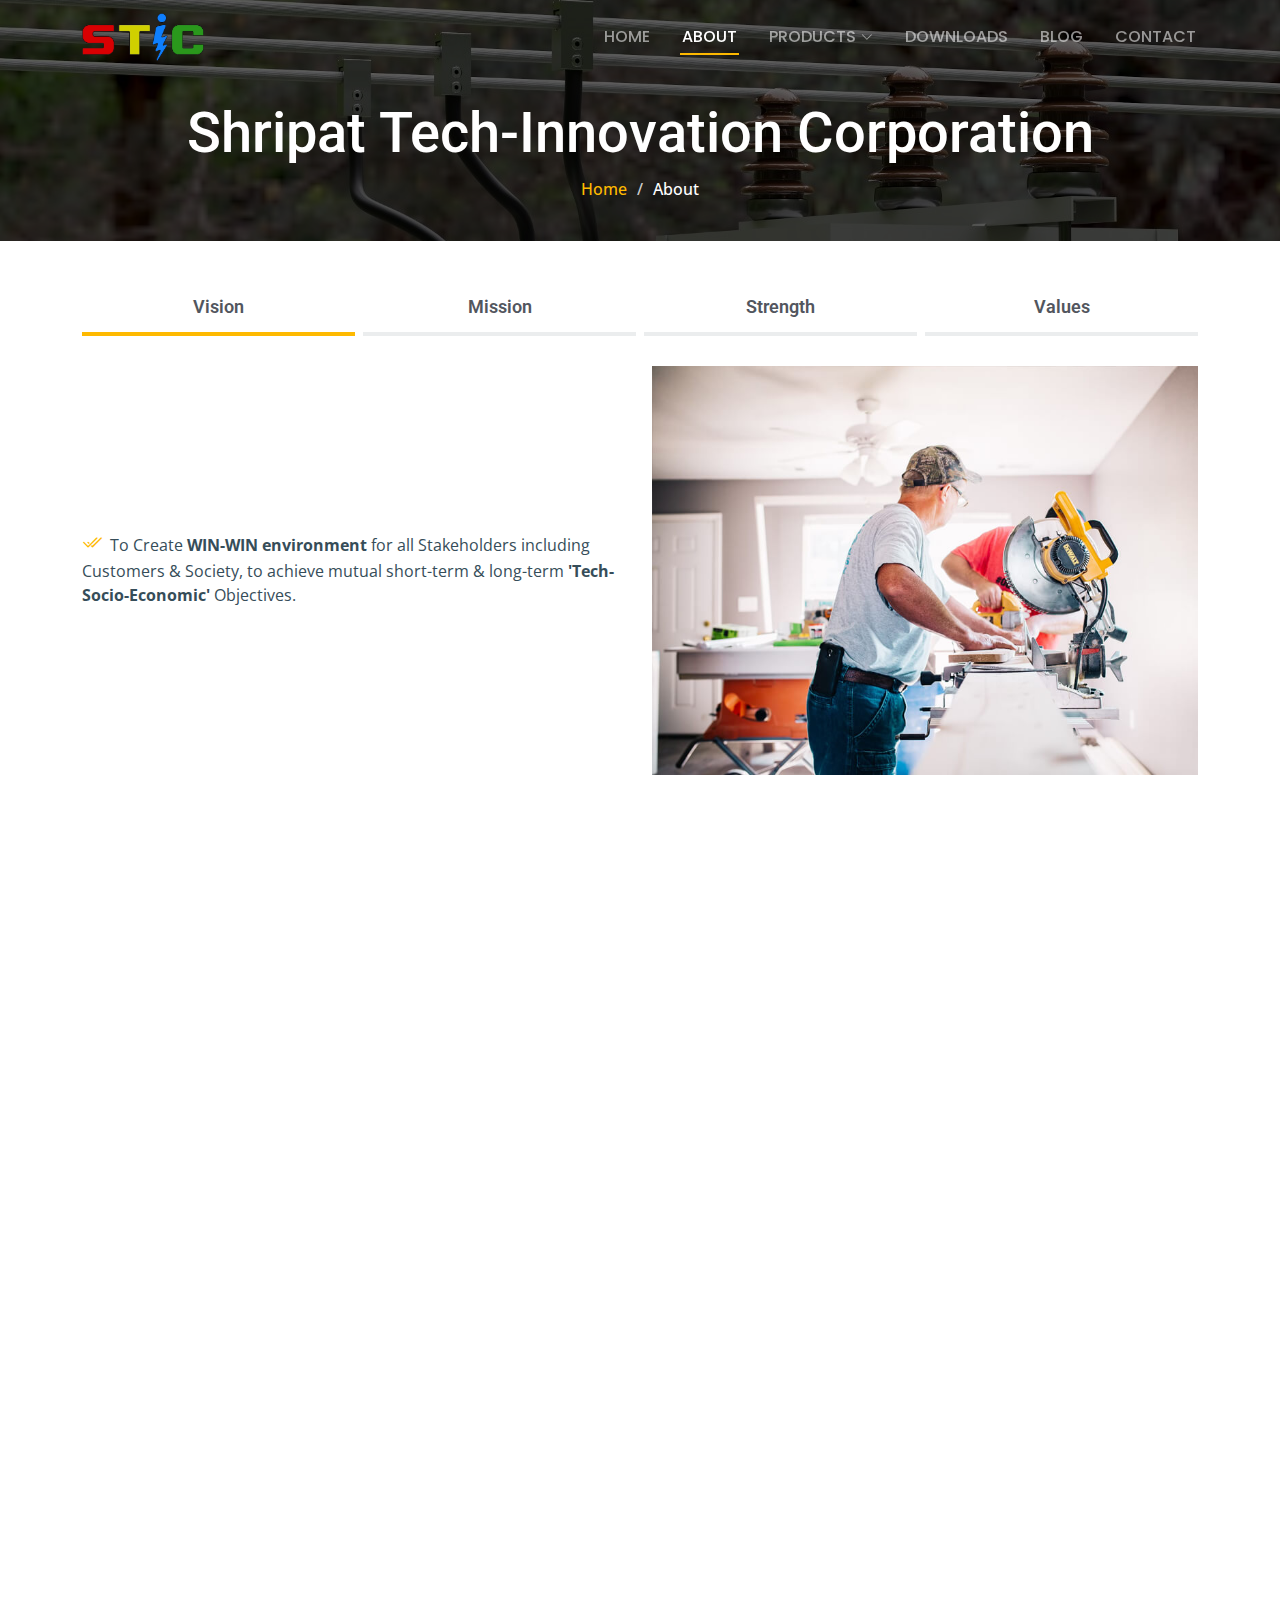
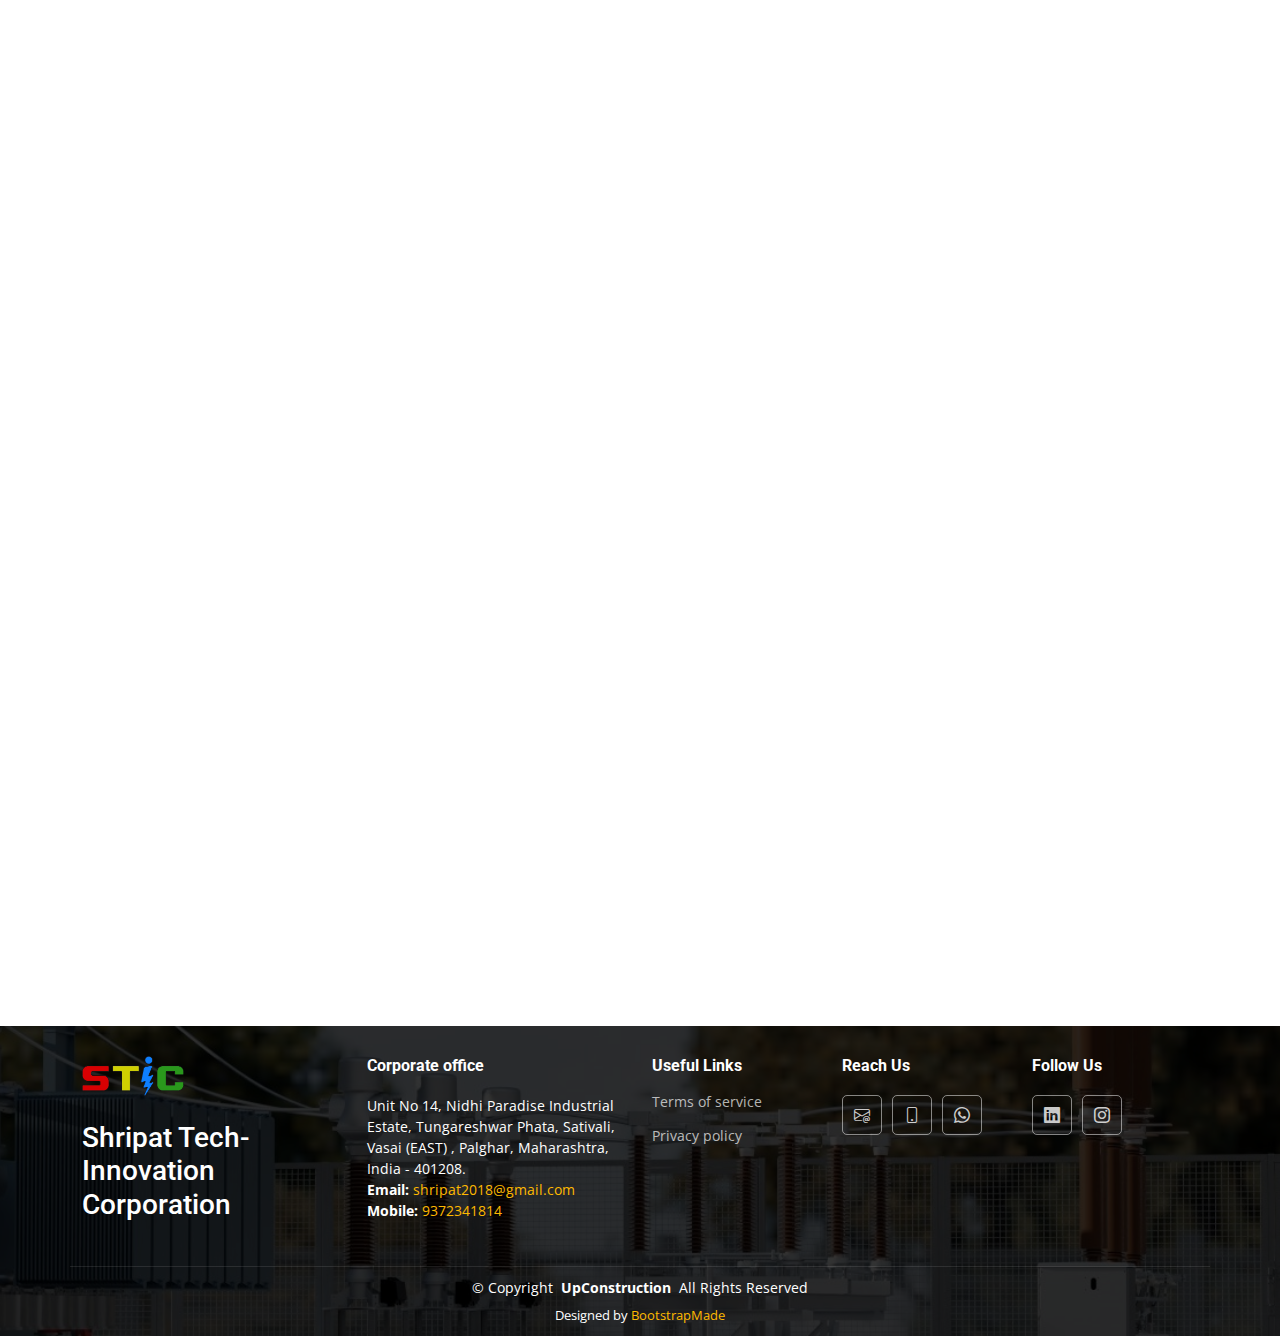
==== commit 3a374356: "about us page updates 2" ====
--- a/about.html
+++ b/about.html
@@ -111,7 +111,7 @@
       </div>
     </div><!-- End Page Title -->
 
-    <!------------------------------------------------ Four tabs Section ------------------------------------------------>
+    <!---------------------------------------------- Four Tabs Section Start ---------------------------------------------->
     <section id="features" class="features section">
 
       <div class="container">
@@ -192,14 +192,18 @@
               <div class="col-lg-6 order-2 order-lg-1 mt-3 mt-lg-0 d-flex flex-column justify-content-center">
                 <!-- <h3>Voluptatibus commodi accusamu</h3> -->
                 <p class="fst-italic">
-                  Our biggest strength is Under-One-Roof facilities for Connector Design Capability (CAD-CAE), Automatic CNC Manufacturing (CAM), and specialized Connector Qualifications (Testing). We are addressing following markets:</p>
-                <ul>
+                  </p>
+                  <ul>
+                    <li><i class="bi bi-check2-all"></i> <span>Our strength lies in our readily available manufacturing facilities and testing setups, ensuring quality products delivered at optimized costs with swift turnaround times.</span></li>
+                    <li><i class="bi bi-check2-all"></i> <span>Our biggest strength is Under-One-Roof facilities for Connector Design Capability (CAD-CAE), Automatic CNC Manufacturing (CAM), and specialized Connector Qualifications (Testing).</span></li>
+                  </ul>
+                <!-- <ul>
                   <li><i class="bi bi-check2-all"></i> <span><strong>Power Utilities: </strong>Generation, Transmission and Distribution (Substation & Powerlines)</span></li>
                   <li><i class="bi bi-check2-all"></i> <span><strong>Renewable Energy: </strong>Solar, Wind, Hydro, and others</span></li>
                   <li><i class="bi bi-check2-all"></i> <span><strong>Transport: </strong>Railways & Metro-Rail</span></li>
                   <li><i class="bi bi-check2-all"></i> <span><strong>Industries: </strong>OEMs, Steel, Cement, and others</span></li>
                   <li><i class="bi bi-check2-all"></i> <span><strong>Exports</strong></span></li>
-                </ul>
+                </ul> -->
                 
               </div>
               <div class="col-lg-6 order-1 order-lg-2 text-center">
@@ -233,9 +237,78 @@
 
       </div>
 
-    </section><!-- /Four Tabs Section -->
-
-
+    </section>
+    <!---------------------------------------------- Four Tabs Section End ---------------------------------------------->
+    
+    <!------------------------------------- Company Intro / Get Quote Section Start ------------------------------------->
+    <section id="get-started" class="get-started section"> 
+
+      <div class="container">
+
+        <div class="row justify-content-between gy-4">
+
+          <div class="col-lg-6 d-flex align-items-center" data-aos="zoom-out" data-aos-delay="100">
+            <div class="content">
+              <h3>Shripat Tech-Innovation Corporation</h3>
+              <h4>ISO 9001:2015 Certified & MSME Registered</h4><br>
+              <!-- <p>Our strength lies in our readily available manufacturing facilities and testing setups, ensuring
+                quality products delivered at optimized costs with swift turnaround times.</p> -->
+              <p>We are an <strong>ISO 9001:2015 certified</strong> innovative company dedicated to designing,
+                developing, manufacturing, and supplying a diverse range of mechanical, electro-mechanical, and
+                electrical components, including CNC machined parts and customized products tailored as solutions for
+                various industrial sectors such as solar, oil and gas, utilities, and more.</p>
+              <p>Delivering Cost-Effective solutions aligned with industry standards and customer needs, our product
+                range encompasses functions in <strong>Clamp</strong>, <strong>Connect</strong>,
+                <strong>Protect</strong>, <strong>Measure</strong>, <strong>Communicate</strong>, and
+                <strong>Monitor</strong>.
+              </p>
+              <p>We are into Design, Develop, Manufacture and Supply of various types of Engineering Components & Products. In-House Designing (CAD), Manufacturing (CAM) and Product Qualification Test set-up We serve products for “Clamp, Connect, Protect, Measure, Monitor and Communicate” functions to deliver efficient, better and cost effective end-to-end solutions to customers. Entering into “Industry IoT” Segment by introducing SMART Communicable Electrical Components like Connectors, Clamps for various applications. 1st of this type in Industry.</p>
+            </div>
+          </div>
+
+          <div class="col-lg-5" data-aos="zoom-out" data-aos-delay="200">
+            <form action="forms/quote.php" method="post" class="php-email-form">
+              <h3>Unlock Inspiration:</h3>
+              <p>Get Your Personalized Quote Now!</p>
+              <div class="row gy-3">
+
+                <div class="col-md-12">
+                  <input type="text" name="name" class="form-control" placeholder="Name" required="">
+                </div>
+
+                <div class="col-md-12 ">
+                  <input type="email" class="form-control" name="email" placeholder="Email" required="">
+                </div>
+
+                <div class="col-md-12">
+                  <input type="text" class="form-control" name="phone" placeholder="Phone" required="">
+                </div>
+
+                <div class="col-md-12">
+                  <textarea class="form-control" name="message" rows="6" placeholder="Message" required=""></textarea>
+                </div>
+
+                <div class="col-md-12 text-center">
+                  <div class="loading">Loading</div>
+                  <div class="error-message"></div>
+                  <div class="sent-message">Your quote request has been sent successfully. Thank you!</div>
+
+                  <button type="submit">Get a quote</button>
+                </div>
+
+              </div>
+            </form>
+          </div><!-- End Quote Form -->
+
+        </div>
+
+      </div>
+
+    </section>
+    <!------------------------------------- Company Intro / Get Quote Section End ------------------------------------->
+
+
+    <!------------------------------------------- About Owner Section Start-------------------------------------------->
     <section id="about" class="about section">
       <div class="container">
         <div class="row position-relative">
@@ -295,70 +368,8 @@
         </div>
       </div>
     </section>
-
-    <!------------------------------------------- Get Started / Get Quote Section ------------------------------------------->
-    <section id="get-started" class="get-started section"> 
-
-      <div class="container">
-
-        <div class="row justify-content-between gy-4">
-
-          <div class="col-lg-6 d-flex align-items-center" data-aos="zoom-out" data-aos-delay="100">
-            <div class="content">
-              <h3>Shripat Tech-Innovation Corporation</h3>
-              <p>Our strength lies in our readily available manufacturing facilities and testing setups, ensuring
-                quality products delivered at optimized costs with swift turnaround times.</p>
-              <p>We are an <strong>ISO 9001-2015 certified</strong> innovative company dedicated to designing,
-                developing, manufacturing, and supplying a diverse range of mechanical, electro-mechanical, and
-                electrical components, including CNC machined parts and customized products tailored as solutions for
-                various industrial sectors such as solar, oil and gas, utilities, and more.</p>
-              <p>Delivering Cost-Effective solutions aligned with industry standards and customer needs, our product
-                range encompasses functions in <strong>Clamp</strong>, <strong>Connect</strong>,
-                <strong>Protect</strong>, <strong>Measure</strong>, <strong>Communicate</strong>, and
-                <strong>Monitor</strong>.
-              </p>
-            </div>
-          </div>
-
-          <div class="col-lg-5" data-aos="zoom-out" data-aos-delay="200">
-            <form action="forms/quote.php" method="post" class="php-email-form">
-              <h3>Unlock Inspiration:</h3>
-              <p>Get Your Personalized Quote Now!</p>
-              <div class="row gy-3">
-
-                <div class="col-md-12">
-                  <input type="text" name="name" class="form-control" placeholder="Name" required="">
-                </div>
-
-                <div class="col-md-12 ">
-                  <input type="email" class="form-control" name="email" placeholder="Email" required="">
-                </div>
-
-                <div class="col-md-12">
-                  <input type="text" class="form-control" name="phone" placeholder="Phone" required="">
-                </div>
-
-                <div class="col-md-12">
-                  <textarea class="form-control" name="message" rows="6" placeholder="Message" required=""></textarea>
-                </div>
-
-                <div class="col-md-12 text-center">
-                  <div class="loading">Loading</div>
-                  <div class="error-message"></div>
-                  <div class="sent-message">Your quote request has been sent successfully. Thank you!</div>
-
-                  <button type="submit">Get a quote</button>
-                </div>
-
-              </div>
-            </form>
-          </div><!-- End Quote Form -->
-
-        </div>
-
-      </div>
-
-    </section><!-- /Get Started Section -->
+    <!------------------------------------------- About Owner Section End-------------------------------------------->
+
   </main>
 
   <footer id="footer" class="footer">
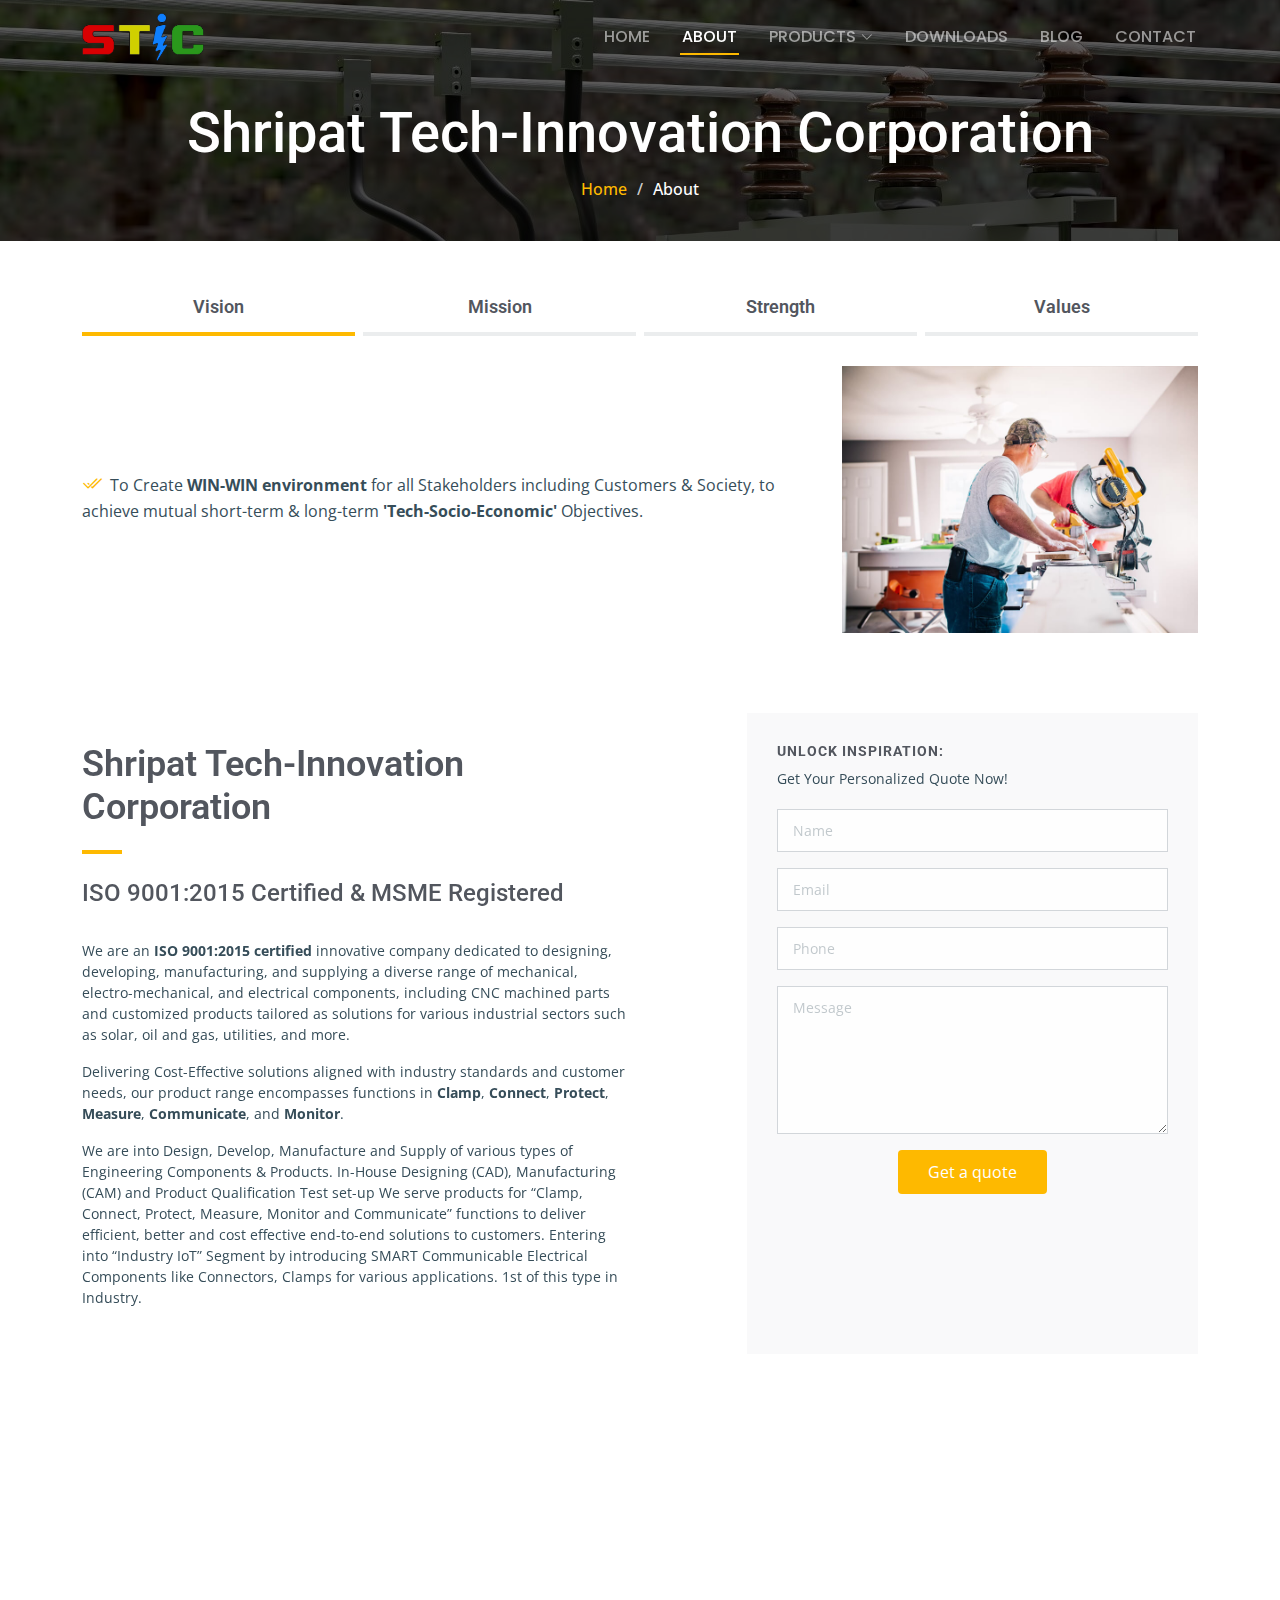
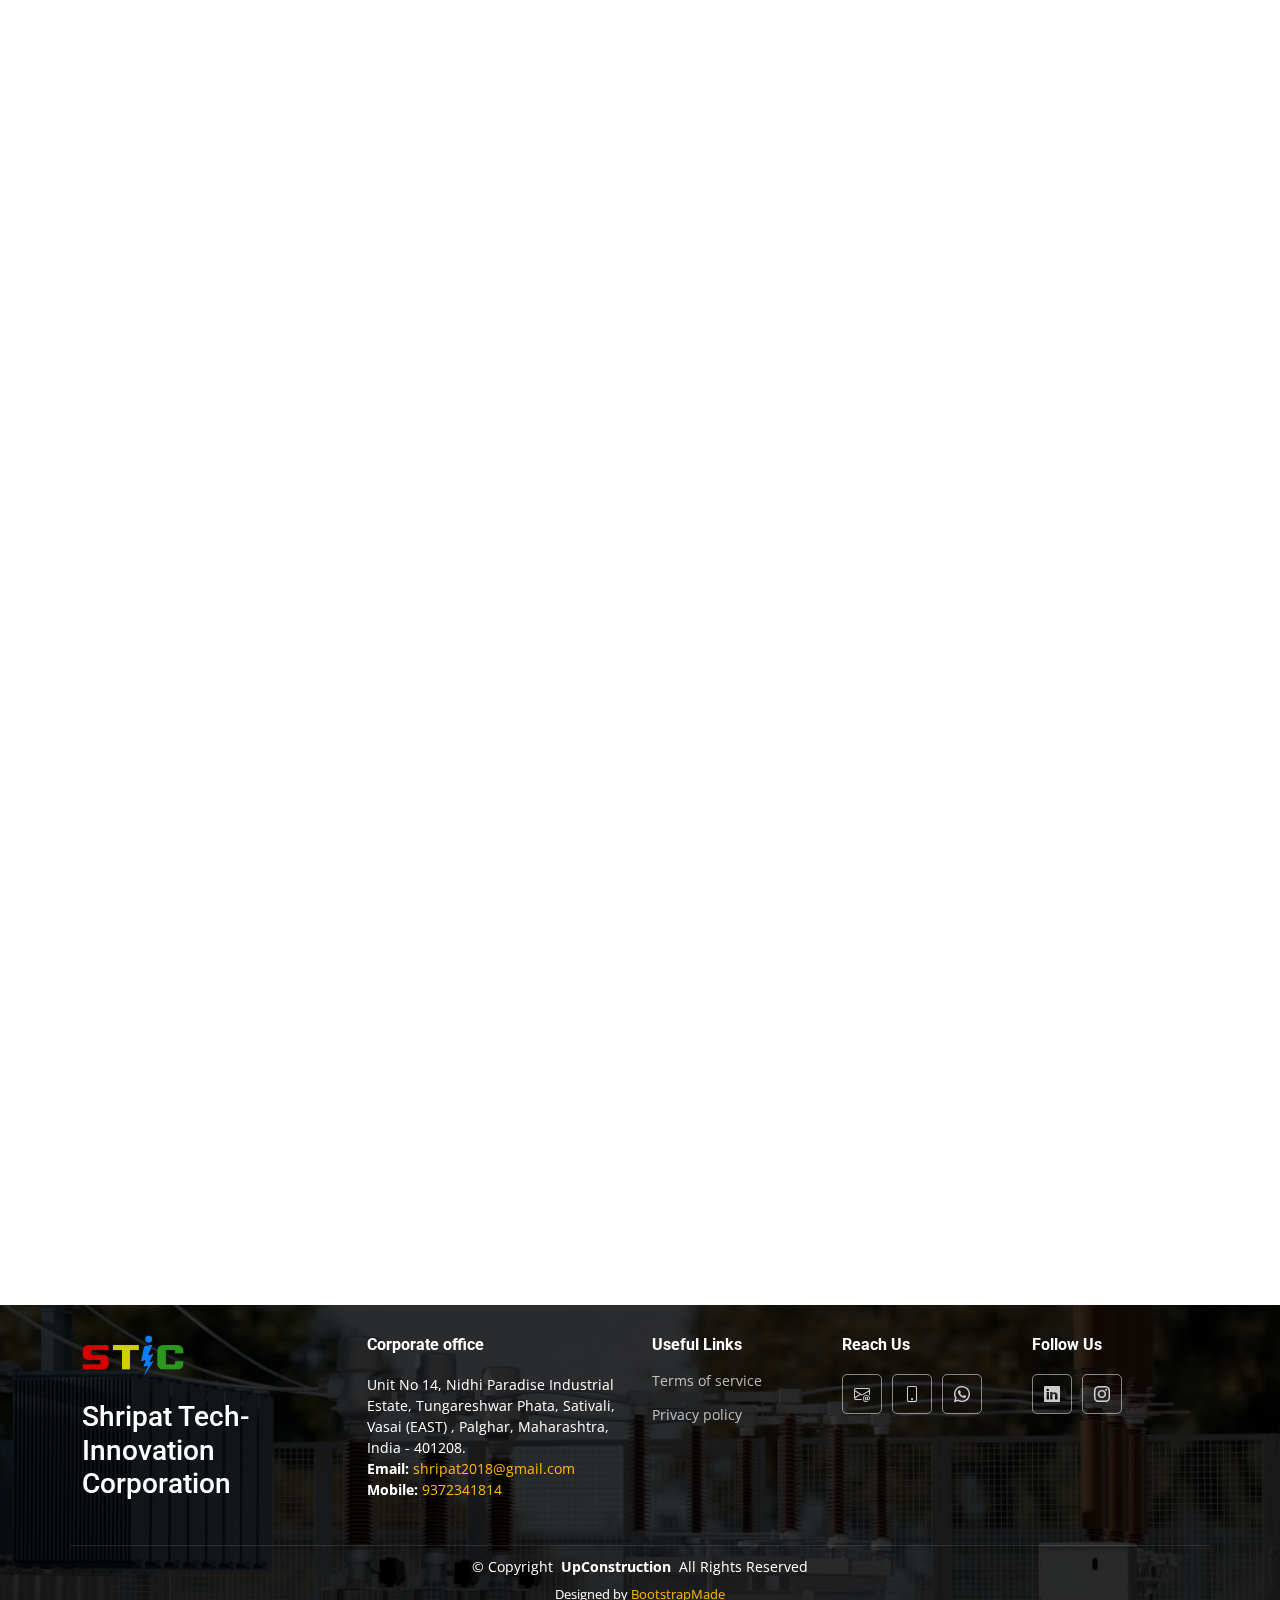
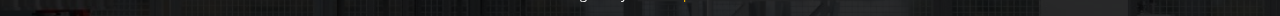
==== commit 9d842d0c: "about us page updates 3" ====
--- a/about.html
+++ b/about.html
@@ -151,7 +151,7 @@
 
           <div class="tab-pane fade active show" id="features-tab-1" role="tabpanel">
             <div class="row">
-              <div class="col-lg-6 order-2 order-lg-1 mt-3 mt-lg-0 d-flex flex-column justify-content-center">
+              <div class="col-lg-8 order-2 order-lg-1 mt-3 mt-lg-0 d-flex flex-column justify-content-center">
                 <!-- <h3 class="">Voluptatem dignissimos provident</h3> -->
                 <!-- <p class="fst-italic">
                   Lorem ipsum dolor sit amet, consectetur adipiscing elit, sed do eiusmod tempor incididunt ut labore et
@@ -163,7 +163,7 @@
                   <!-- <li><i class="bi bi-check2-all"></i> <span>We are committed to serve Customers by developing & providing SMART, Applicable, Technical, Innovative, Robust, Reliable Products and Digital IoT Solutions to….</span></li> -->
                   </ul>
               </div>
-              <div class="col-lg-6 order-1 order-lg-2 text-center">
+              <div class="col-lg-4 order-1 order-lg-2 text-center">
                 <img src="assets/img/features-1.jpg" alt="" class="img-fluid">
               </div>
             </div>
@@ -171,7 +171,7 @@
 
           <div class="tab-pane fade" id="features-tab-2" role="tabpanel">
             <div class="row">
-              <div class="col-lg-6 order-2 order-lg-1 mt-3 mt-lg-0 d-flex flex-column justify-content-center">
+              <div class="col-lg-8 order-2 order-lg-1 mt-3 mt-lg-0 d-flex flex-column justify-content-center">
                 <ul>
                   <li><i class="bi bi-check2-all"></i> <span>Be among <strong>TOP 3 Global Solution Provider & Manufacturer</strong> for Innovative Connect, Clamp, Protect & Monitor solutions.</span></li>
                   <li><i class="bi bi-check2-all"></i> <span><Strong>Reduction in AT&amp;C Losses</Strong> of Power T&D Utilities mainly through Anti-Theft, Low Loss & Power Saving Tech-Solutions.</span></li>
@@ -181,7 +181,7 @@
                   <li><i class="bi bi-check2-all"></i> <span>Bring Hi-tech & Specialized Technologies, to Affordable & Available for general purpose applications, if applicable.</span></li> -->
                 </ul>
                 </div>
-              <div class="col-lg-6 order-1 order-lg-2 text-center">
+              <div class="col-lg-4 order-1 order-lg-2 text-center">
                 <img src="assets/img/features-2.jpg" alt="" class="img-fluid">
               </div>
             </div>
@@ -189,7 +189,7 @@
 
           <div class="tab-pane fade" id="features-tab-3" role="tabpanel">
             <div class="row">
-              <div class="col-lg-6 order-2 order-lg-1 mt-3 mt-lg-0 d-flex flex-column justify-content-center">
+              <div class="col-lg-8 order-2 order-lg-1 mt-3 mt-lg-0 d-flex flex-column justify-content-center">
                 <!-- <h3>Voluptatibus commodi accusamu</h3> -->
                 <p class="fst-italic">
                   </p>
@@ -206,7 +206,7 @@
                 </ul> -->
                 
               </div>
-              <div class="col-lg-6 order-1 order-lg-2 text-center">
+              <div class="col-lg-4 order-1 order-lg-2 text-center">
                 <img src="assets/img/features-3.jpg" alt="" class="img-fluid">
               </div>
             </div>
@@ -214,7 +214,7 @@
           
           <div class="tab-pane fade" id="features-tab-4" role="tabpanel">
             <div class="row">
-              <div class="col-lg-6 order-2 order-lg-1 mt-3 mt-lg-0 d-flex flex-column justify-content-center">
+              <div class="col-lg-8 order-2 order-lg-1 mt-3 mt-lg-0 d-flex flex-column justify-content-center">
                 <!-- <h3>Omnis fugiat ea explicabo sunt</h3> -->
                 <!-- <p class="fst-italic">
                 We are set to progress with Pole-Vaulting Steps, towards our Vision with the Market-Target Statement as
@@ -227,7 +227,7 @@
                 </ul>  
                 <!-- <p>Understanding customer's pain areas clearly and provide <strong>Quick, Applicable & Affordable solution</strong> is key to our success. In short span of time, we have been accorded approvals for our new products from major customers such as ADANI Electricity, Torrent Power, Tata Power, MPMKVVCL, BESCOM, TANGEDCO, ACME, KPTCL, TOSHIBA T&D, MSEDCL, MVVNL, PSTCL, L&T Nabha Power, JSW, OPG-Infra, DMRC, BMRCL and many more customers. We have serviced the repeat orders which is the proof of customer's faith in our consistent quality & performance.</p> -->
               </div>
-              <div class="col-lg-6 order-1 order-lg-2 text-center">
+              <div class="col-lg-4 order-1 order-lg-2 text-center">
                 <img src="assets/img/features-4.jpg" alt="" class="img-fluid">
               </div>
             </div>
@@ -306,6 +306,131 @@
 
     </section>
     <!------------------------------------- Company Intro / Get Quote Section End ------------------------------------->
+
+    <!------------------------------------------- Certification Symbols Start ------------------------------------------->
+    <section id="team" class="team section">
+
+      <!-- Section Title -->
+      <div class="container section-title" data-aos="fade-up">
+        <h2>Certifications</h2>
+        <p>Some Text Here</p>
+      </div><!-- End Section Title -->
+
+      <div class="container">
+
+        <div class="row gy-5">
+
+          <div class="col-lg-4 col-md-6 member" data-aos="fade-up" data-aos-delay="100">
+            <div class="member-img">
+              <!-- <img src="assets/img/team/team-1.jpg" class="img-fluid" alt=""> -->
+              <img src="assets/img/certification-symbols/ISO_LOGO_Final.png" class="img-fluid" alt="">
+              <div class="social">
+                <a href="#"><i class="bi bi-twitter-x"></i></a>
+                <a href="#"><i class="bi bi-facebook"></i></a>
+                <a href="#"><i class="bi bi-instagram"></i></a>
+                <a href="#"><i class="bi bi-linkedin"></i></a>
+              </div>
+            </div>
+            <div class="member-info text-center">
+              <h4>ISO 9001:2015</h4>
+              <span>Quality Management Certified Company</span>
+              <p>Some Text Here</p>
+            </div>
+          </div><!-- End Team Member -->
+
+          <div class="col-lg-4 col-md-6 member" data-aos="fade-up" data-aos-delay="200">
+            <div class="member-img">
+              <!-- <img src="assets/img/team/team-2.jpg" class="img-fluid" alt=""> -->
+              <img src="assets/img/certification-symbols/Make-In-India Symbol.jpeg" class="img-fluid" alt="">
+              <div class="social">
+                <a href="#"><i class="bi bi-twitter-x"></i></a>
+                <a href="#"><i class="bi bi-facebook"></i></a>
+                <a href="#"><i class="bi bi-instagram"></i></a>
+                <a href="#"><i class="bi bi-linkedin"></i></a>
+              </div>
+            </div>
+            <div class="member-info text-center">
+              <h4>Make In India</h4>
+              <span>Some Text Here</span>
+              <p>Some Text Here</p>
+            </div>
+          </div><!-- End Team Member -->
+
+          <div class="col-lg-4 col-md-6 member" data-aos="fade-up" data-aos-delay="300">
+            <div class="member-img">
+              <!-- <img src="assets/img/team/team-3.jpg" class="img-fluid" alt=""> -->
+              <img src="assets/img/certification-symbols/MSME-Logo-PNG-Black-and-White-New.png" class="img-fluid" alt="">
+              <div class="social">
+                <a href="#"><i class="bi bi-twitter-x"></i></a>
+                <a href="#"><i class="bi bi-facebook"></i></a>
+                <a href="#"><i class="bi bi-instagram"></i></a>
+                <a href="#"><i class="bi bi-linkedin"></i></a>
+              </div>
+            </div>
+            <div class="member-info text-center">
+              <h4>MSME</h4>
+              <span>Micro, Small & Medium Enterprises</span>
+              <p>Some Text Here</p>
+            </div>
+          </div><!-- End Team Member -->
+
+          <!-- <div class="col-lg-4 col-md-6 member" data-aos="fade-up" data-aos-delay="400">
+            <div class="member-img">
+              <img src="assets/img/team/team-4.jpg" class="img-fluid" alt="">
+              <div class="social">
+                <a href="#"><i class="bi bi-twitter-x"></i></a>
+                <a href="#"><i class="bi bi-facebook"></i></a>
+                <a href="#"><i class="bi bi-instagram"></i></a>
+                <a href="#"><i class="bi bi-linkedin"></i></a>
+              </div>
+            </div>
+            <div class="member-info text-center">
+              <h4>Amanda Jepson</h4>
+              <span>Accountant</span>
+              <p>Magni voluptatem accusamus assumenda cum nisi aut qui dolorem voluptate sed et veniam quasi quam consectetur</p>
+            </div>
+          </div> --><!-- End Team Member -->
+
+          <!-- <div class="col-lg-4 col-md-6 member" data-aos="fade-up" data-aos-delay="500">
+            <div class="member-img">
+              <img src="assets/img/team/team-5.jpg" class="img-fluid" alt="">
+              <div class="social">
+                <a href="#"><i class="bi bi-twitter-x"></i></a>
+                <a href="#"><i class="bi bi-facebook"></i></a>
+                <a href="#"><i class="bi bi-instagram"></i></a>
+                <a href="#"><i class="bi bi-linkedin"></i></a>
+              </div>
+            </div>
+            <div class="member-info text-center">
+              <h4>Brian Doe</h4>
+              <span>Marketing</span>
+              <p>Qui consequuntur quos accusamus magnam quo est molestiae eius laboriosam sunt doloribus quia impedit laborum velit</p>
+            </div>
+          </div> --><!-- End Team Member -->
+
+          <!-- <div class="col-lg-4 col-md-6 member" data-aos="fade-up" data-aos-delay="600">
+            <div class="member-img">
+              <img src="assets/img/team/team-6.jpg" class="img-fluid" alt="">
+              <div class="social">
+                <a href="#"><i class="bi bi-twitter-x"></i></a>
+                <a href="#"><i class="bi bi-facebook"></i></a>
+                <a href="#"><i class="bi bi-instagram"></i></a>
+                <a href="#"><i class="bi bi-linkedin"></i></a>
+              </div>
+            </div>
+            <div class="member-info text-center">
+              <h4>Josepha Palas</h4>
+              <span>Operation</span>
+              <p>Sint sint eveniet explicabo amet consequatur nesciunt error enim rerum earum et omnis fugit eligendi cupiditate vel</p>
+            </div>
+          </div> --><!-- End Team Member -->
+
+        </div>
+
+      </div>
+
+    </section>
+    <!------------------------------------------- Certification Symbols Start ------------------------------------------->
 
 
     <!------------------------------------------- About Owner Section Start-------------------------------------------->
--- a/assets/css/main.css
+++ b/assets/css/main.css
@@ -1993,7 +1993,7 @@
 
 .team .member .member-img {
   margin: 0 80px;
-  border-radius: 50%;
+  /* border-radius: 50%; */
   overflow: hidden;
   position: relative;
 }
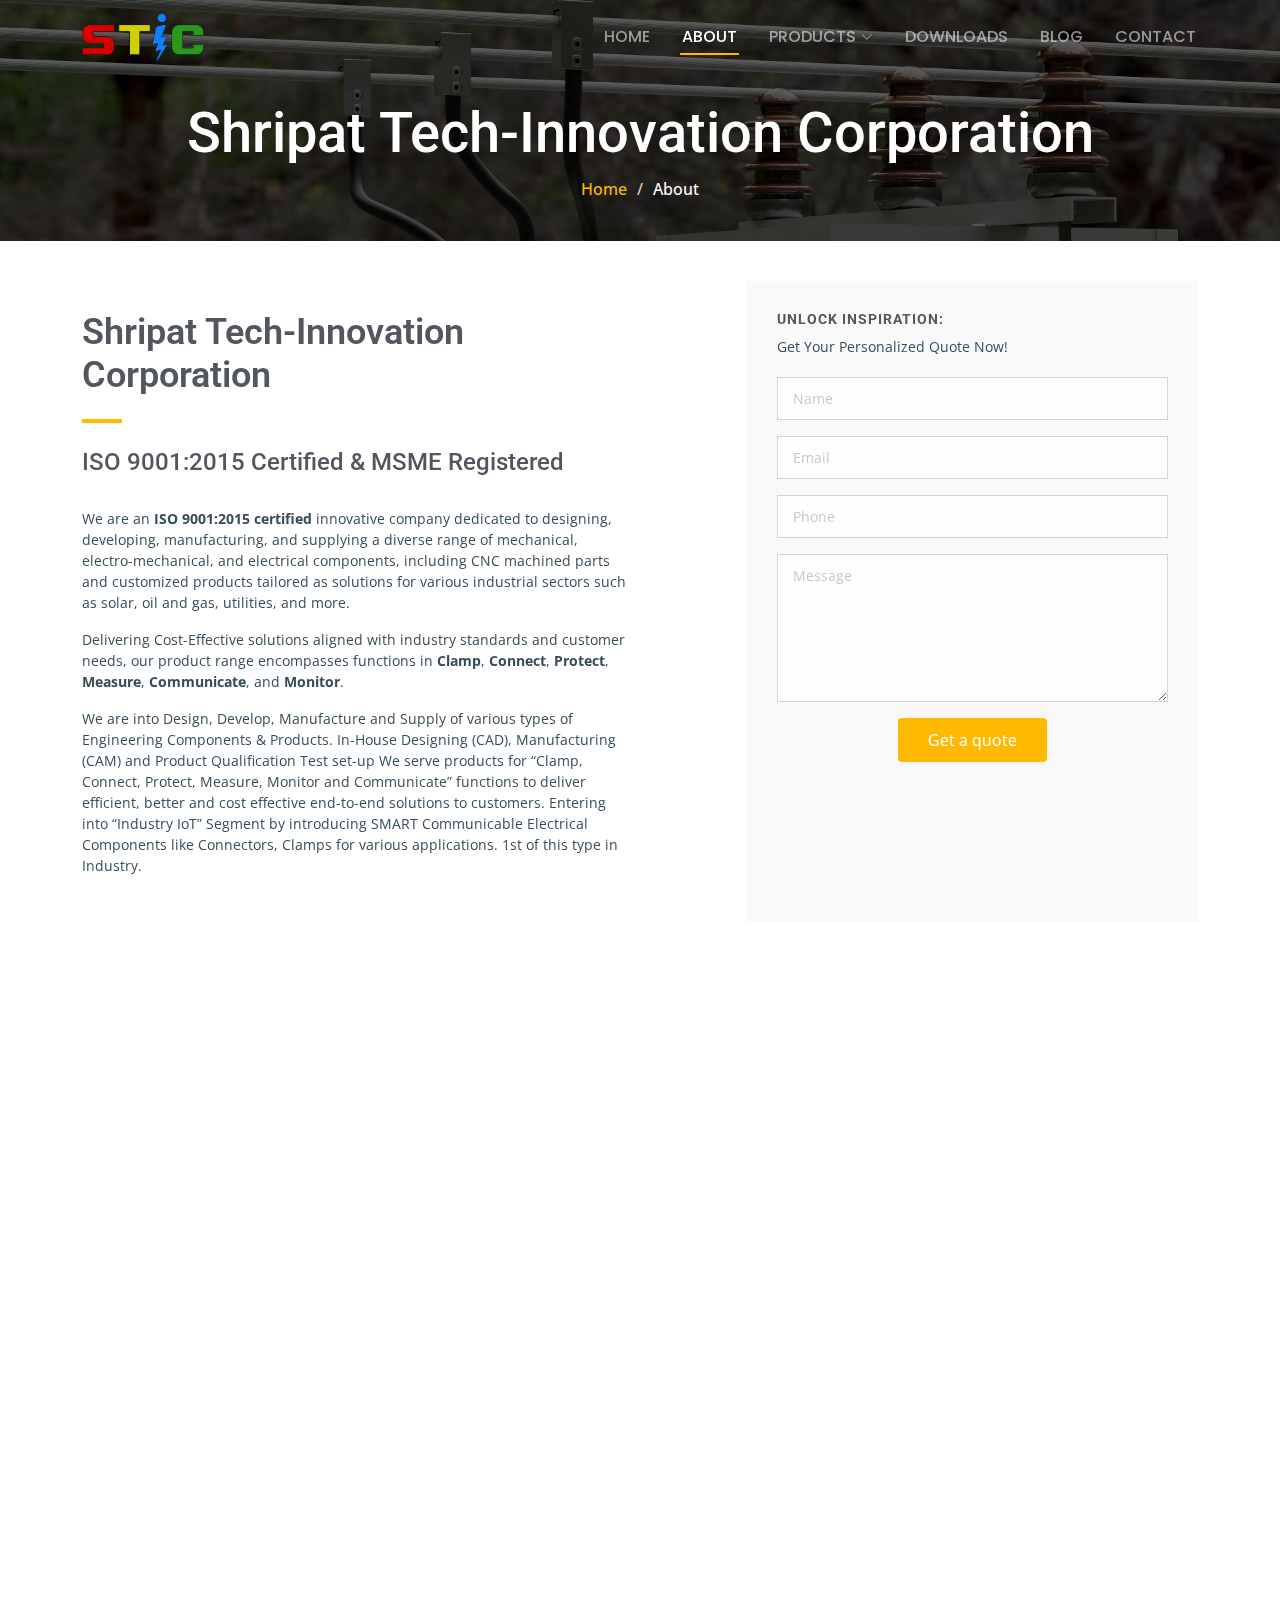
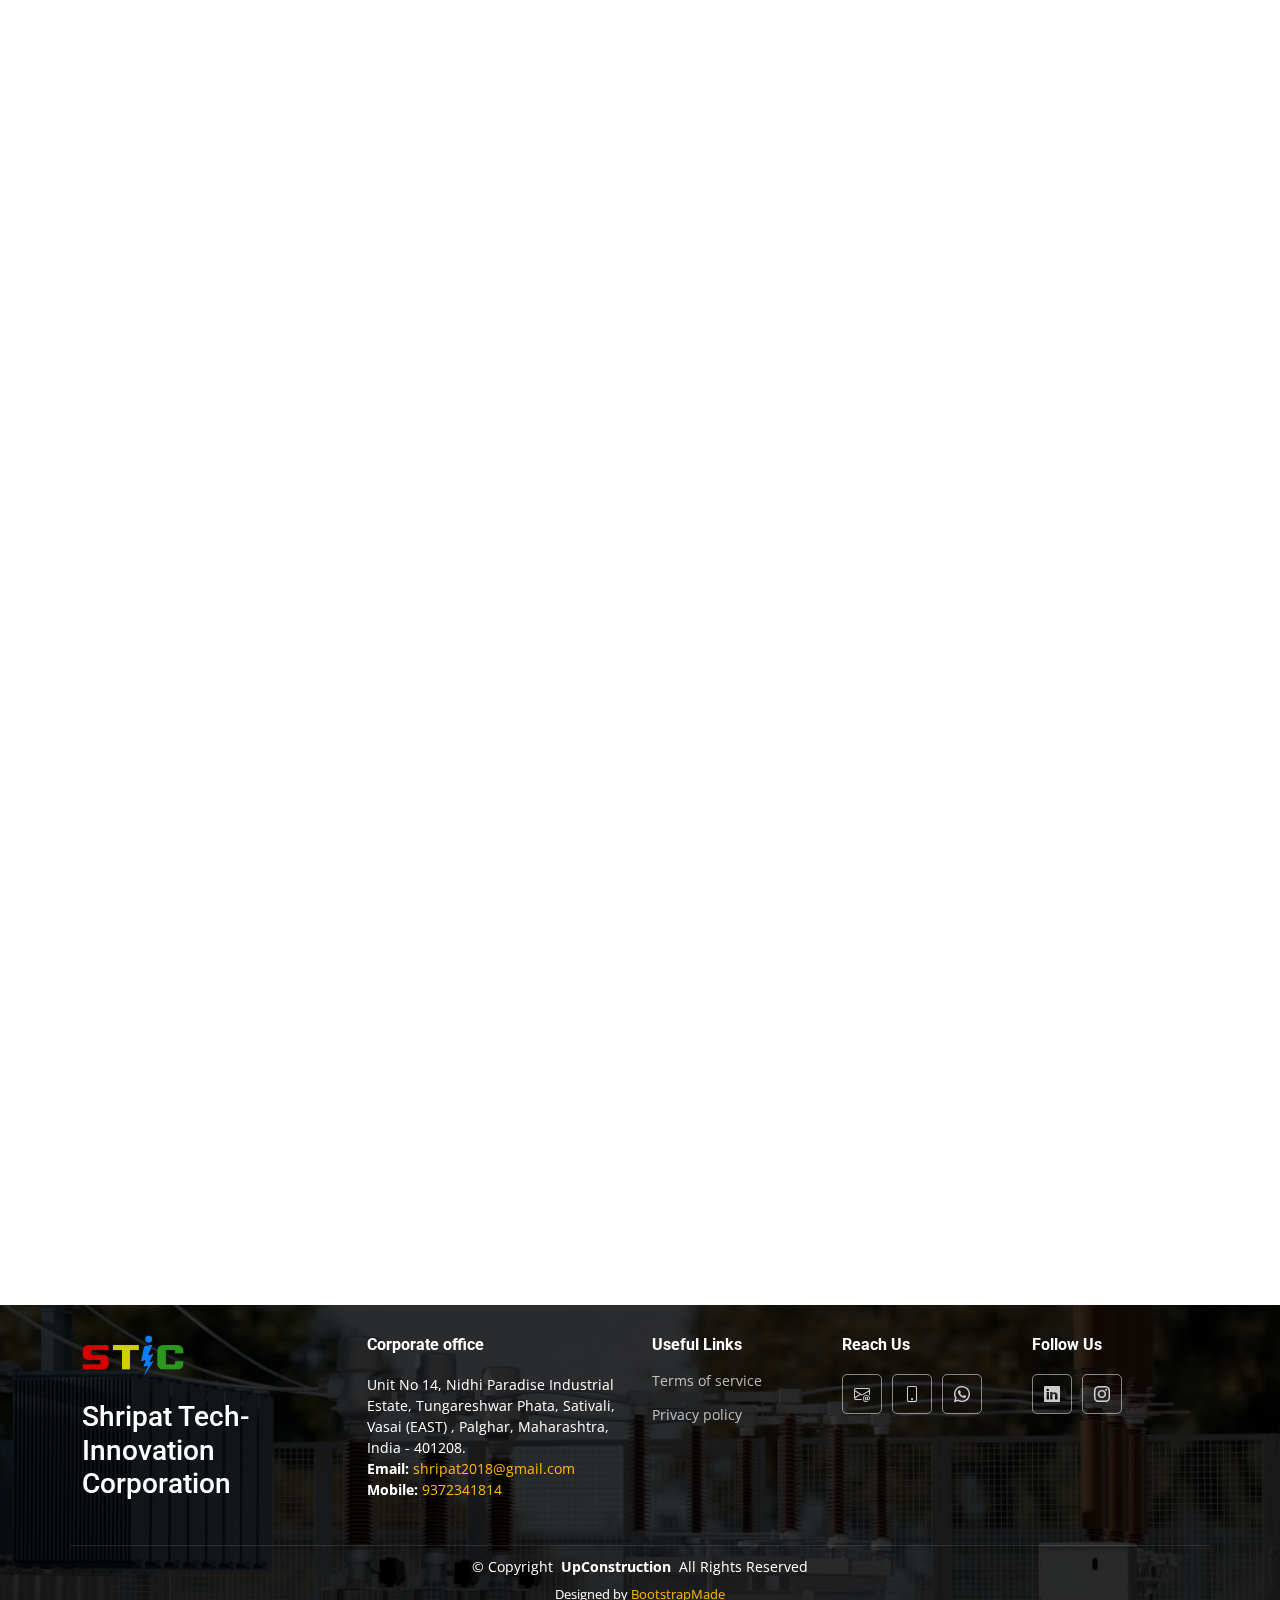
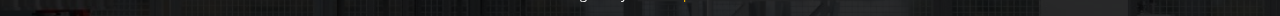
==== commit 5b713a58: "commit 2" ====
--- a/about.html
+++ b/about.html
@@ -4,7 +4,7 @@
 <head>
   <meta charset="utf-8">
   <meta content="width=device-width, initial-scale=1.0" name="viewport">
-  <title>About - UpConstruction Bootstrap Template</title>
+  <title>About - STIC</title>
   <meta content="" name="description">
   <meta content="" name="keywords">
 
@@ -97,6 +97,9 @@
     </div>
   </header>
 
+  
+  
+
   <main class="main">
     <!-- Page Title -->
     <div class="page-title" data-aos="fade" style="background-image: url(assets/img/page-title-bg.jpg);">
@@ -111,6 +114,75 @@
       </div>
     </div><!-- End Page Title -->
 
+
+    
+    <!------------------------------------- Company Intro / Get Quote Section Start ------------------------------------->
+    <section id="get-started" class="get-started section"> 
+
+      <div class="container">
+
+        <div class="row justify-content-between gy-4">
+
+          <div class="col-lg-6 d-flex align-items-center" data-aos="zoom-out" data-aos-delay="100">
+            <div class="content">
+              <h3>Shripat Tech-Innovation Corporation</h3>
+              <h4>ISO 9001:2015 Certified & MSME Registered</h4><br>
+              <!-- <p>Our strength lies in our readily available manufacturing facilities and testing setups, ensuring
+                quality products delivered at optimized costs with swift turnaround times.</p> -->
+              <p>We are an <strong>ISO 9001:2015 certified</strong> innovative company dedicated to designing,
+                developing, manufacturing, and supplying a diverse range of mechanical, electro-mechanical, and
+                electrical components, including CNC machined parts and customized products tailored as solutions for
+                various industrial sectors such as solar, oil and gas, utilities, and more.</p>
+              <p>Delivering Cost-Effective solutions aligned with industry standards and customer needs, our product
+                range encompasses functions in <strong>Clamp</strong>, <strong>Connect</strong>,
+                <strong>Protect</strong>, <strong>Measure</strong>, <strong>Communicate</strong>, and
+                <strong>Monitor</strong>.
+              </p>
+              <p>We are into Design, Develop, Manufacture and Supply of various types of Engineering Components & Products. In-House Designing (CAD), Manufacturing (CAM) and Product Qualification Test set-up We serve products for “Clamp, Connect, Protect, Measure, Monitor and Communicate” functions to deliver efficient, better and cost effective end-to-end solutions to customers. Entering into “Industry IoT” Segment by introducing SMART Communicable Electrical Components like Connectors, Clamps for various applications. 1st of this type in Industry.</p>
+            </div>
+          </div>
+
+          <div class="col-lg-5" data-aos="zoom-out" data-aos-delay="200">
+            <form action="forms/quote.php" method="post" class="php-email-form">
+              <h3>Unlock Inspiration:</h3>
+              <p>Get Your Personalized Quote Now!</p>
+              <div class="row gy-3">
+
+                <div class="col-md-12">
+                  <input type="text" name="name" class="form-control" placeholder="Name" required="">
+                </div>
+
+                <div class="col-md-12 ">
+                  <input type="email" class="form-control" name="email" placeholder="Email" required="">
+                </div>
+
+                <div class="col-md-12">
+                  <input type="text" class="form-control" name="phone" placeholder="Phone" required="">
+                </div>
+
+                <div class="col-md-12">
+                  <textarea class="form-control" name="message" rows="6" placeholder="Message" required=""></textarea>
+                </div>
+
+                <div class="col-md-12 text-center">
+                  <div class="loading">Loading</div>
+                  <div class="error-message"></div>
+                  <div class="sent-message">Your quote request has been sent successfully. Thank you!</div>
+
+                  <button type="submit">Get a quote</button>
+                </div>
+
+              </div>
+            </form>
+          </div><!-- End Quote Form -->
+
+        </div>
+
+      </div>
+
+    </section>
+    <!------------------------------------- Company Intro / Get Quote Section End ------------------------------------->
+
     <!---------------------------------------------- Four Tabs Section Start ---------------------------------------------->
     <section id="features" class="features section">
 
@@ -164,7 +236,7 @@
                   </ul>
               </div>
               <div class="col-lg-4 order-1 order-lg-2 text-center">
-                <img src="assets/img/features-1.jpg" alt="" class="img-fluid">
+                <img src="assets/img/about-us/features-1.jpg" alt="" class="img-fluid">
               </div>
             </div>
           </div><!-- End tab content item -->
@@ -182,7 +254,7 @@
                 </ul>
                 </div>
               <div class="col-lg-4 order-1 order-lg-2 text-center">
-                <img src="assets/img/features-2.jpg" alt="" class="img-fluid">
+                <img src="assets/img/about-us/features-2.jpg" alt="" class="img-fluid">
               </div>
             </div>
           </div><!-- End tab content item -->
@@ -207,7 +279,7 @@
                 
               </div>
               <div class="col-lg-4 order-1 order-lg-2 text-center">
-                <img src="assets/img/features-3.jpg" alt="" class="img-fluid">
+                <img src="assets/img/about-us/features-3.jpg" alt="" class="img-fluid">
               </div>
             </div>
           </div><!-- End tab content item -->
@@ -228,7 +300,7 @@
                 <!-- <p>Understanding customer's pain areas clearly and provide <strong>Quick, Applicable & Affordable solution</strong> is key to our success. In short span of time, we have been accorded approvals for our new products from major customers such as ADANI Electricity, Torrent Power, Tata Power, MPMKVVCL, BESCOM, TANGEDCO, ACME, KPTCL, TOSHIBA T&D, MSEDCL, MVVNL, PSTCL, L&T Nabha Power, JSW, OPG-Infra, DMRC, BMRCL and many more customers. We have serviced the repeat orders which is the proof of customer's faith in our consistent quality & performance.</p> -->
               </div>
               <div class="col-lg-4 order-1 order-lg-2 text-center">
-                <img src="assets/img/features-4.jpg" alt="" class="img-fluid">
+                <img src="assets/img/about-us/features-4.jpg" alt="" class="img-fluid">
               </div>
             </div>
           </div><!-- End tab content item -->
@@ -240,72 +312,6 @@
     </section>
     <!---------------------------------------------- Four Tabs Section End ---------------------------------------------->
     
-    <!------------------------------------- Company Intro / Get Quote Section Start ------------------------------------->
-    <section id="get-started" class="get-started section"> 
-
-      <div class="container">
-
-        <div class="row justify-content-between gy-4">
-
-          <div class="col-lg-6 d-flex align-items-center" data-aos="zoom-out" data-aos-delay="100">
-            <div class="content">
-              <h3>Shripat Tech-Innovation Corporation</h3>
-              <h4>ISO 9001:2015 Certified & MSME Registered</h4><br>
-              <!-- <p>Our strength lies in our readily available manufacturing facilities and testing setups, ensuring
-                quality products delivered at optimized costs with swift turnaround times.</p> -->
-              <p>We are an <strong>ISO 9001:2015 certified</strong> innovative company dedicated to designing,
-                developing, manufacturing, and supplying a diverse range of mechanical, electro-mechanical, and
-                electrical components, including CNC machined parts and customized products tailored as solutions for
-                various industrial sectors such as solar, oil and gas, utilities, and more.</p>
-              <p>Delivering Cost-Effective solutions aligned with industry standards and customer needs, our product
-                range encompasses functions in <strong>Clamp</strong>, <strong>Connect</strong>,
-                <strong>Protect</strong>, <strong>Measure</strong>, <strong>Communicate</strong>, and
-                <strong>Monitor</strong>.
-              </p>
-              <p>We are into Design, Develop, Manufacture and Supply of various types of Engineering Components & Products. In-House Designing (CAD), Manufacturing (CAM) and Product Qualification Test set-up We serve products for “Clamp, Connect, Protect, Measure, Monitor and Communicate” functions to deliver efficient, better and cost effective end-to-end solutions to customers. Entering into “Industry IoT” Segment by introducing SMART Communicable Electrical Components like Connectors, Clamps for various applications. 1st of this type in Industry.</p>
-            </div>
-          </div>
-
-          <div class="col-lg-5" data-aos="zoom-out" data-aos-delay="200">
-            <form action="forms/quote.php" method="post" class="php-email-form">
-              <h3>Unlock Inspiration:</h3>
-              <p>Get Your Personalized Quote Now!</p>
-              <div class="row gy-3">
-
-                <div class="col-md-12">
-                  <input type="text" name="name" class="form-control" placeholder="Name" required="">
-                </div>
-
-                <div class="col-md-12 ">
-                  <input type="email" class="form-control" name="email" placeholder="Email" required="">
-                </div>
-
-                <div class="col-md-12">
-                  <input type="text" class="form-control" name="phone" placeholder="Phone" required="">
-                </div>
-
-                <div class="col-md-12">
-                  <textarea class="form-control" name="message" rows="6" placeholder="Message" required=""></textarea>
-                </div>
-
-                <div class="col-md-12 text-center">
-                  <div class="loading">Loading</div>
-                  <div class="error-message"></div>
-                  <div class="sent-message">Your quote request has been sent successfully. Thank you!</div>
-
-                  <button type="submit">Get a quote</button>
-                </div>
-
-              </div>
-            </form>
-          </div><!-- End Quote Form -->
-
-        </div>
-
-      </div>
-
-    </section>
-    <!------------------------------------- Company Intro / Get Quote Section End ------------------------------------->
 
     <!------------------------------------------- Certification Symbols Start ------------------------------------------->
     <section id="team" class="team section">
@@ -341,7 +347,7 @@
           <div class="col-lg-4 col-md-6 member" data-aos="fade-up" data-aos-delay="200">
             <div class="member-img">
               <!-- <img src="assets/img/team/team-2.jpg" class="img-fluid" alt=""> -->
-              <img src="assets/img/certification-symbols/Make-In-India Symbol.jpeg" class="img-fluid" alt="">
+              <img src="assets/img/certification-symbols/Make-In-India Symbol.jpg" class="img-fluid" alt="">
               <div class="social">
                 <a href="#"><i class="bi bi-twitter-x"></i></a>
                 <a href="#"><i class="bi bi-facebook"></i></a>
@@ -586,6 +592,8 @@
 
   <!-- Main JS File -->
   <script src="assets/js/main.js"></script>
+  <script src="common.js"></script>
+  
 
 </body>
 
